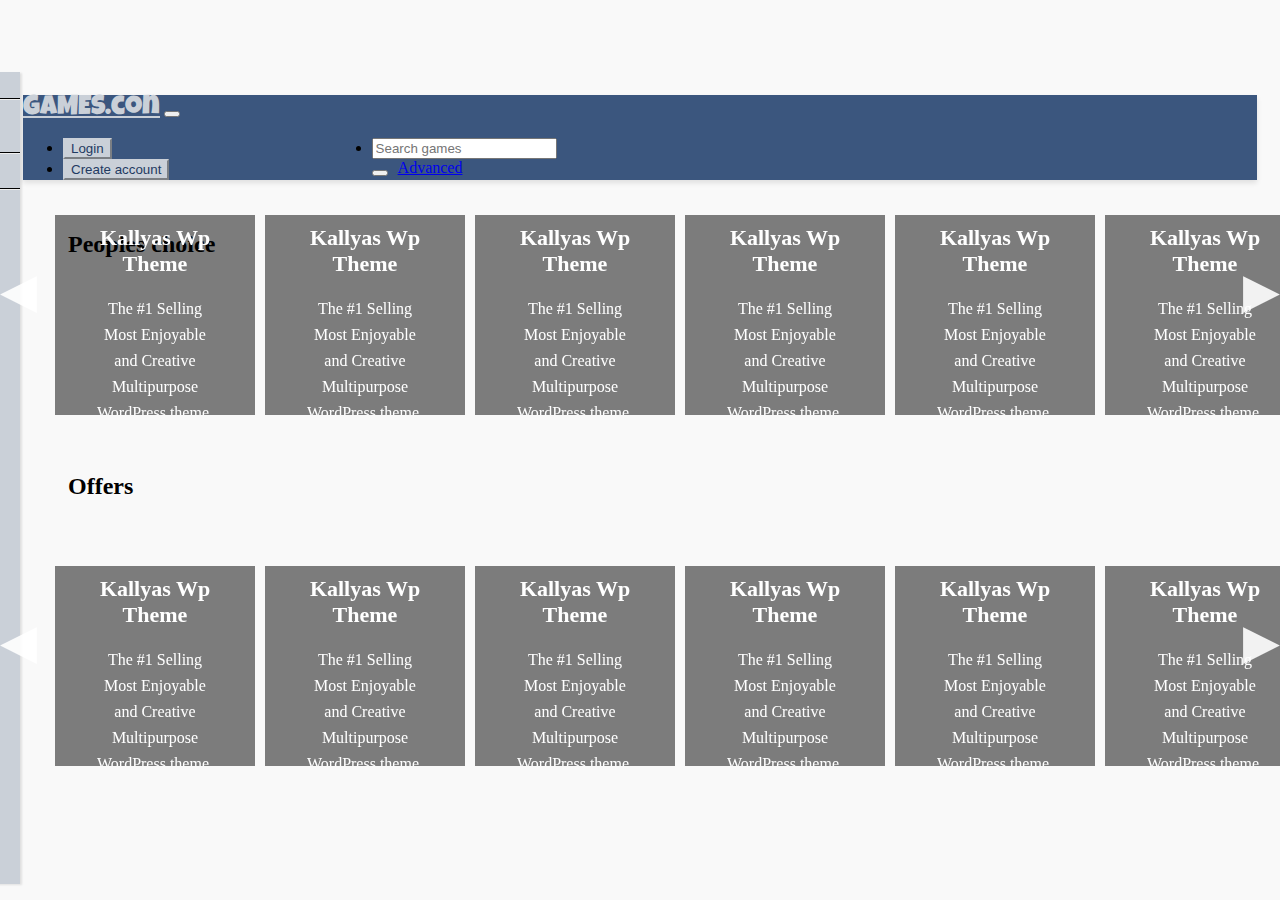
==== entregable-final/index.html @ ed144d60 "carousel implementado" ====
<!DOCTYPE html>
<html lang="en" dir="ltr">

<head>
  <meta charset="utf-8">
  <link href="https://fonts.googleapis.com/css?family=Luckiest+Guy" rel="stylesheet">
  <link rel="stylesheet" href="https://use.fontawesome.com/releases/v5.5.0/css/solid.css" integrity="sha384-rdyFrfAIC05c5ph7BKz3l5NG5yEottvO/DQ0dCrwD8gzeQDjYBHNr1ucUpQuljos" crossorigin="anonymous">
  <link rel="stylesheet" href="https://use.fontawesome.com/releases/v5.5.0/css/fontawesome.css" integrity="sha384-u5J7JghGz0qUrmEsWzBQkfvc8nK3fUT7DCaQzNQ+q4oEXhGSx+P2OqjWsfIRB8QT" crossorigin="anonymous">
  <link rel="stylesheet" href="https://cdnjs.cloudflare.com/ajax/libs/bootstrap-slider/10.2.3/css/bootstrap-slider.min.css" crossorigin="anonymous">

  <link rel="stylesheet" href="css/main.css">
  <link rel="stylesheet" href="https://stackpath.bootstrapcdn.com/bootstrap/4.1.3/css/bootstrap.min.css" integrity="sha384-MCw98/SFnGE8fJT3GXwEOngsV7Zt27NXFoaoApmYm81iuXoPkFOJwJ8ERdknLPMO" crossorigin="anonymous">
  <title></title>
</head>

<body>


  <!-- NAVBAR -->

  <div id="wrapper" class="animate">
    <nav id="game-navbar" class="navbar header-top fixed-top navbar-expand-lg  navbar-dark ">
      <span class="navbar-toggler-icon leftmenutrigger"></span>
      <a id="game-brand" class="navbar-brand" href="#">GAMES.con</a>
      <button class="navbar-toggler" type="button" data-toggle="collapse" data-target="#navbarText" aria-controls="navbarText" aria-expanded="false" aria-label="Toggle navigation">
        <span class="navbar-toggler-icon"></span>
      </button>
      <ul class="navbar-nav abs-center-x">
        <li id="search-input" class="nav-item">
          <form class="ml-2 my-auto d-inline">
            <div class="input-group">
              <input type="text" class="form-control border-right-0" placeholder="Search games">
              <div class="input-group-append">
                <button class="btn btn-outline-primary border-left-0" type="button"><i class="fas fa-search"></i></button>
                <a rel="popover" data-placement="bottom" data-popover-content="#myPopover" class="advanced-search" href="#">Advanced</a>
              </div>
            </div>
          </form>
        </li>
      </ul>
      <div class="collapse navbar-collapse" id="navbarText">
        <ul id="vertical-nav" class="navbar-nav animate side-nav">
          <li class="nav-item vertical-item">
            <a class="nav-link" href="#">Home
              <span class="sr-only">(current)</span>
            </a>
          </li>
          <hr class="style1">
          <li class="nav-item vertical-item">
            <a class="nav-link" href="#">20 Last Published</a>
          </li>
          <li class="nav-item vertical-item">
            <a class="nav-link" href="#">Top 20 Best Games</a>
          </li>
          <hr class="style1">
          <li class="nav-item vertical-item">
            <a class="nav-link" href="#">Help</a>
          </li>
          <hr class="style1">
        </ul>
        <ul class="navbar-nav ml-md-auto d-md-flex">
          <li class="nav-item">
            <button type="button" class="btn btn-secondary mr-2">Login</button>
          </li>
          <li class="nav-item">
            <button type="button" class="btn btn-secondary">Create account</button>
          </li>
        </ul>
      </div>
    </nav>
  </div>



  <!-- FILTERS -->

  <div id="myPopover" class="hide">
    <div class="container-filters">
      This is a popover list:
      <ul>
        <li>List item 1</li>
        <li>List item 2</li>
        <li>List item 3</li>
      </ul>
    </div>
    <div class="">
      <input id="ex1" data-slider-id='ex1Slider' type="text" data-slider-min="0" data-slider-max="20" data-slider-step="1" data-slider-value="14" />
    </div>
  </div>



  <!-- GAMES GALLERY Peoples choice-->


  <h2 class="title-home">Peoples choice</h2>
  <div class="items">
  <div class="square-flip">
    <div class='square' data-image="https://images.unsplash.com/photo-1477313372947-d68a7d410e9f?dpr=1&auto=format&crop=entropy&fit=crop&w=1500&h=1000&q=80&cs=tinysrgb">
      <div class="square-container">
        <div class="align-center"><img src="http://titanicthemes.com/files/flipbox/kallyas2.png" class="boxshadow" alt=""></div>
        <h2 class="textshadow">Kallyas Wp Theme</h2>
        <h3 class="textshadow">The #1 Selling Most Enjoyable and Creative Multipurpose WordPress theme.</h3>
      </div>
      <div class="flip-overlay"></div>
    </div>
    <div class='square2' data-image="https://images.unsplash.com/photo-1477313372947-d68a7d410e9f?dpr=1&auto=format&crop=entropy&fit=crop&w=1500&h=1000&q=80&cs=tinysrgb">
      <div class="square-container2">
        <div class="align-center"></div>
        <h2>#1 Front-end Visual Website Builder in 2016</h2>
      </div>
      <div class="flip-overlay"></div>
    </div>
  </div>
  <div class="square-flip">
    <div class='square' data-image="https://images.unsplash.com/photo-1477313372947-d68a7d410e9f?dpr=1&auto=format&crop=entropy&fit=crop&w=1500&h=1000&q=80&cs=tinysrgb">
      <div class="square-container">
        <div class="align-center"><img src="http://titanicthemes.com/files/flipbox/kallyas2.png" class="boxshadow" alt=""></div>
        <h2 class="textshadow">Kallyas Wp Theme</h2>
        <h3 class="textshadow">The #1 Selling Most Enjoyable and Creative Multipurpose WordPress theme.</h3>
      </div>
      <div class="flip-overlay"></div>
    </div>
    <div class='square2' data-image="https://images.unsplash.com/photo-1477313372947-d68a7d410e9f?dpr=1&auto=format&crop=entropy&fit=crop&w=1500&h=1000&q=80&cs=tinysrgb">
      <div class="square-container2">
        <div class="align-center"></div>
        <h2>#1 Front-end Visual Website Builder in 2016</h2>
      </div>
      <div class="flip-overlay"></div>
    </div>
  </div>
  <div class="square-flip">
    <div class='square' data-image="https://images.unsplash.com/photo-1477313372947-d68a7d410e9f?dpr=1&auto=format&crop=entropy&fit=crop&w=1500&h=1000&q=80&cs=tinysrgb">
      <div class="square-container">
        <div class="align-center"><img src="http://titanicthemes.com/files/flipbox/kallyas2.png" class="boxshadow" alt=""></div>
        <h2 class="textshadow">Kallyas Wp Theme</h2>
        <h3 class="textshadow">The #1 Selling Most Enjoyable and Creative Multipurpose WordPress theme.</h3>
      </div>
      <div class="flip-overlay"></div>
    </div>
    <div class='square2' data-image="https://images.unsplash.com/photo-1477313372947-d68a7d410e9f?dpr=1&auto=format&crop=entropy&fit=crop&w=1500&h=1000&q=80&cs=tinysrgb">
      <div class="square-container2">
        <div class="align-center"></div>
        <h2>#1 Front-end Visual Website Builder in 2016</h2>
      </div>
      <div class="flip-overlay"></div>
    </div>
  </div>
  <div class="square-flip">
    <div class='square' data-image="https://images.unsplash.com/photo-1477313372947-d68a7d410e9f?dpr=1&auto=format&crop=entropy&fit=crop&w=1500&h=1000&q=80&cs=tinysrgb">
      <div class="square-container">
        <div class="align-center"><img src="http://titanicthemes.com/files/flipbox/kallyas2.png" class="boxshadow" alt=""></div>
        <h2 class="textshadow">Kallyas Wp Theme</h2>
        <h3 class="textshadow">The #1 Selling Most Enjoyable and Creative Multipurpose WordPress theme.</h3>
      </div>
      <div class="flip-overlay"></div>
    </div>
    <div class='square2' data-image="https://images.unsplash.com/photo-1477313372947-d68a7d410e9f?dpr=1&auto=format&crop=entropy&fit=crop&w=1500&h=1000&q=80&cs=tinysrgb">
      <div class="square-container2">
        <div class="align-center"></div>
        <h2>#1 Front-end Visual Website Builder in 2016</h2>
      </div>
      <div class="flip-overlay"></div>
    </div>
  </div>
  <div class="square-flip">
    <div class='square' data-image="https://images.unsplash.com/photo-1477313372947-d68a7d410e9f?dpr=1&auto=format&crop=entropy&fit=crop&w=1500&h=1000&q=80&cs=tinysrgb">
      <div class="square-container">
        <div class="align-center"><img src="http://titanicthemes.com/files/flipbox/kallyas2.png" class="boxshadow" alt=""></div>
        <h2 class="textshadow">Kallyas Wp Theme</h2>
        <h3 class="textshadow">The #1 Selling Most Enjoyable and Creative Multipurpose WordPress theme.</h3>
      </div>
      <div class="flip-overlay"></div>
    </div>
    <div class='square2' data-image="https://images.unsplash.com/photo-1477313372947-d68a7d410e9f?dpr=1&auto=format&crop=entropy&fit=crop&w=1500&h=1000&q=80&cs=tinysrgb">
      <div class="square-container2">
        <div class="align-center"></div>
        <h2>#1 Front-end Visual Website Builder in 2016</h2>
      </div>
      <div class="flip-overlay"></div>
    </div>
  </div>
  <div class="square-flip">
    <div class='square' data-image="https://images.unsplash.com/photo-1477313372947-d68a7d410e9f?dpr=1&auto=format&crop=entropy&fit=crop&w=1500&h=1000&q=80&cs=tinysrgb">
      <div class="square-container">
        <div class="align-center"><img src="http://titanicthemes.com/files/flipbox/kallyas2.png" class="boxshadow" alt=""></div>
        <h2 class="textshadow">Kallyas Wp Theme</h2>
        <h3 class="textshadow">The #1 Selling Most Enjoyable and Creative Multipurpose WordPress theme.</h3>
      </div>
      <div class="flip-overlay"></div>
    </div>
    <div class='square2' data-image="https://images.unsplash.com/photo-1477313372947-d68a7d410e9f?dpr=1&auto=format&crop=entropy&fit=crop&w=1500&h=1000&q=80&cs=tinysrgb">
      <div class="square-container2">
        <div class="align-center"></div>
        <h2>#1 Front-end Visual Website Builder in 2016</h2>
      </div>
      <div class="flip-overlay"></div>
    </div>
  </div>
  <div class="square-flip">
    <div class='square' data-image="https://images.unsplash.com/photo-1477313372947-d68a7d410e9f?dpr=1&auto=format&crop=entropy&fit=crop&w=1500&h=1000&q=80&cs=tinysrgb">
      <div class="square-container">
        <div class="align-center"><img src="http://titanicthemes.com/files/flipbox/kallyas2.png" class="boxshadow" alt=""></div>
        <h2 class="textshadow">Kallyas Wp Theme</h2>
        <h3 class="textshadow">The #1 Selling Most Enjoyable and Creative Multipurpose WordPress theme.</h3>
      </div>
      <div class="flip-overlay"></div>
    </div>
    <div class='square2' data-image="https://images.unsplash.com/photo-1477313372947-d68a7d410e9f?dpr=1&auto=format&crop=entropy&fit=crop&w=1500&h=1000&q=80&cs=tinysrgb">
      <div class="square-container2">
        <div class="align-center"></div>
        <h2>#1 Front-end Visual Website Builder in 2016</h2>
      </div>
      <div class="flip-overlay"></div>
    </div>
  </div>
  <div class="square-flip">
    <div class='square' data-image="https://images.unsplash.com/photo-1477313372947-d68a7d410e9f?dpr=1&auto=format&crop=entropy&fit=crop&w=1500&h=1000&q=80&cs=tinysrgb">
      <div class="square-container">
        <div class="align-center"><img src="http://titanicthemes.com/files/flipbox/kallyas2.png" class="boxshadow" alt=""></div>
        <h2 class="textshadow">Kallyas Wp Theme</h2>
        <h3 class="textshadow">The #1 Selling Most Enjoyable and Creative Multipurpose WordPress theme.</h3>
      </div>
      <div class="flip-overlay"></div>
    </div>
    <div class='square2' data-image="https://images.unsplash.com/photo-1477313372947-d68a7d410e9f?dpr=1&auto=format&crop=entropy&fit=crop&w=1500&h=1000&q=80&cs=tinysrgb">
      <div class="square-container2">
        <div class="align-center"></div>
        <h2>#1 Front-end Visual Website Builder in 2016</h2>
      </div>
      <div class="flip-overlay"></div>
    </div>
  </div>
  <div class="square-flip">
    <div class='square' data-image="https://images.unsplash.com/photo-1477313372947-d68a7d410e9f?dpr=1&auto=format&crop=entropy&fit=crop&w=1500&h=1000&q=80&cs=tinysrgb">
      <div class="square-container">
        <div class="align-center"><img src="http://titanicthemes.com/files/flipbox/kallyas2.png" class="boxshadow" alt=""></div>
        <h2 class="textshadow">Kallyas Wp Theme</h2>
        <h3 class="textshadow">The #1 Selling Most Enjoyable and Creative Multipurpose WordPress theme.</h3>
      </div>
      <div class="flip-overlay"></div>
    </div>
    <div class='square2' data-image="https://images.unsplash.com/photo-1477313372947-d68a7d410e9f?dpr=1&auto=format&crop=entropy&fit=crop&w=1500&h=1000&q=80&cs=tinysrgb">
      <div class="square-container2">
        <div class="align-center"></div>
        <h2>#1 Front-end Visual Website Builder in 2016</h2>
      </div>
      <div class="flip-overlay"></div>
    </div>
  </div>
  <div class="square-flip">
    <div class='square' data-image="https://images.unsplash.com/photo-1477313372947-d68a7d410e9f?dpr=1&auto=format&crop=entropy&fit=crop&w=1500&h=1000&q=80&cs=tinysrgb">
      <div class="square-container">
        <div class="align-center"><img src="http://titanicthemes.com/files/flipbox/kallyas2.png" class="boxshadow" alt=""></div>
        <h2 class="textshadow">Kallyas Wp Theme</h2>
        <h3 class="textshadow">The #1 Selling Most Enjoyable and Creative Multipurpose WordPress theme.</h3>
      </div>
      <div class="flip-overlay"></div>
    </div>
    <div class='square2' data-image="https://images.unsplash.com/photo-1477313372947-d68a7d410e9f?dpr=1&auto=format&crop=entropy&fit=crop&w=1500&h=1000&q=80&cs=tinysrgb">
      <div class="square-container2">
        <div class="align-center"></div>
        <h2>#1 Front-end Visual Website Builder in 2016</h2>
      </div>
      <div class="flip-overlay"></div>
    </div>
  </div>
  </div>
  <div id="left" class="button-overlay left">&#9664;</div>
  <div id="right" class="button-overlay right">&#9654;</div>




  <!-- GAMES GALLERY Offers-->

  <h2 class="title-home offers">Offers</h2>

  <div class=" offer-items">
  <div class="square-flip">
    <div class='square' data-image="https://images.unsplash.com/photo-1477313372947-d68a7d410e9f?dpr=1&auto=format&crop=entropy&fit=crop&w=1500&h=1000&q=80&cs=tinysrgb">
      <div class="square-container">
        <div class="align-center"><img src="http://titanicthemes.com/files/flipbox/kallyas2.png" class="boxshadow" alt=""></div>
        <h2 class="textshadow">Kallyas Wp Theme</h2>
        <h3 class="textshadow">The #1 Selling Most Enjoyable and Creative Multipurpose WordPress theme.</h3>
      </div>
      <div class="flip-overlay"></div>
    </div>
    <div class='square2' data-image="https://images.unsplash.com/photo-1477313372947-d68a7d410e9f?dpr=1&auto=format&crop=entropy&fit=crop&w=1500&h=1000&q=80&cs=tinysrgb">
      <div class="square-container2">
        <div class="align-center"></div>
        <h2>#1 Front-end Visual Website Builder in 2016</h2>
      </div>
      <div class="flip-overlay"></div>
    </div>
  </div>
  <div class="square-flip">
    <div class='square' data-image="https://images.unsplash.com/photo-1477313372947-d68a7d410e9f?dpr=1&auto=format&crop=entropy&fit=crop&w=1500&h=1000&q=80&cs=tinysrgb">
      <div class="square-container">
        <div class="align-center"><img src="http://titanicthemes.com/files/flipbox/kallyas2.png" class="boxshadow" alt=""></div>
        <h2 class="textshadow">Kallyas Wp Theme</h2>
        <h3 class="textshadow">The #1 Selling Most Enjoyable and Creative Multipurpose WordPress theme.</h3>
      </div>
      <div class="flip-overlay"></div>
    </div>
    <div class='square2' data-image="https://images.unsplash.com/photo-1477313372947-d68a7d410e9f?dpr=1&auto=format&crop=entropy&fit=crop&w=1500&h=1000&q=80&cs=tinysrgb">
      <div class="square-container2">
        <div class="align-center"></div>
        <h2>#1 Front-end Visual Website Builder in 2016</h2>
      </div>
      <div class="flip-overlay"></div>
    </div>
  </div>
  <div class="square-flip">
    <div class='square' data-image="https://images.unsplash.com/photo-1477313372947-d68a7d410e9f?dpr=1&auto=format&crop=entropy&fit=crop&w=1500&h=1000&q=80&cs=tinysrgb">
      <div class="square-container">
        <div class="align-center"><img src="http://titanicthemes.com/files/flipbox/kallyas2.png" class="boxshadow" alt=""></div>
        <h2 class="textshadow">Kallyas Wp Theme</h2>
        <h3 class="textshadow">The #1 Selling Most Enjoyable and Creative Multipurpose WordPress theme.</h3>
      </div>
      <div class="flip-overlay"></div>
    </div>
    <div class='square2' data-image="https://images.unsplash.com/photo-1477313372947-d68a7d410e9f?dpr=1&auto=format&crop=entropy&fit=crop&w=1500&h=1000&q=80&cs=tinysrgb">
      <div class="square-container2">
        <div class="align-center"></div>
        <h2>#1 Front-end Visual Website Builder in 2016</h2>
      </div>
      <div class="flip-overlay"></div>
    </div>
  </div>
  <div class="square-flip">
    <div class='square' data-image="https://images.unsplash.com/photo-1477313372947-d68a7d410e9f?dpr=1&auto=format&crop=entropy&fit=crop&w=1500&h=1000&q=80&cs=tinysrgb">
      <div class="square-container">
        <div class="align-center"><img src="http://titanicthemes.com/files/flipbox/kallyas2.png" class="boxshadow" alt=""></div>
        <h2 class="textshadow">Kallyas Wp Theme</h2>
        <h3 class="textshadow">The #1 Selling Most Enjoyable and Creative Multipurpose WordPress theme.</h3>
      </div>
      <div class="flip-overlay"></div>
    </div>
    <div class='square2' data-image="https://images.unsplash.com/photo-1477313372947-d68a7d410e9f?dpr=1&auto=format&crop=entropy&fit=crop&w=1500&h=1000&q=80&cs=tinysrgb">
      <div class="square-container2">
        <div class="align-center"></div>
        <h2>#1 Front-end Visual Website Builder in 2016</h2>
      </div>
      <div class="flip-overlay"></div>
    </div>
  </div>
  <div class="square-flip">
    <div class='square' data-image="https://images.unsplash.com/photo-1477313372947-d68a7d410e9f?dpr=1&auto=format&crop=entropy&fit=crop&w=1500&h=1000&q=80&cs=tinysrgb">
      <div class="square-container">
        <div class="align-center"><img src="http://titanicthemes.com/files/flipbox/kallyas2.png" class="boxshadow" alt=""></div>
        <h2 class="textshadow">Kallyas Wp Theme</h2>
        <h3 class="textshadow">The #1 Selling Most Enjoyable and Creative Multipurpose WordPress theme.</h3>
      </div>
      <div class="flip-overlay"></div>
    </div>
    <div class='square2' data-image="https://images.unsplash.com/photo-1477313372947-d68a7d410e9f?dpr=1&auto=format&crop=entropy&fit=crop&w=1500&h=1000&q=80&cs=tinysrgb">
      <div class="square-container2">
        <div class="align-center"></div>
        <h2>#1 Front-end Visual Website Builder in 2016</h2>
      </div>
      <div class="flip-overlay"></div>
    </div>
  </div>
  <div class="square-flip">
    <div class='square' data-image="https://images.unsplash.com/photo-1477313372947-d68a7d410e9f?dpr=1&auto=format&crop=entropy&fit=crop&w=1500&h=1000&q=80&cs=tinysrgb">
      <div class="square-container">
        <div class="align-center"><img src="http://titanicthemes.com/files/flipbox/kallyas2.png" class="boxshadow" alt=""></div>
        <h2 class="textshadow">Kallyas Wp Theme</h2>
        <h3 class="textshadow">The #1 Selling Most Enjoyable and Creative Multipurpose WordPress theme.</h3>
      </div>
      <div class="flip-overlay"></div>
    </div>
    <div class='square2' data-image="https://images.unsplash.com/photo-1477313372947-d68a7d410e9f?dpr=1&auto=format&crop=entropy&fit=crop&w=1500&h=1000&q=80&cs=tinysrgb">
      <div class="square-container2">
        <div class="align-center"></div>
        <h2>#1 Front-end Visual Website Builder in 2016</h2>
      </div>
      <div class="flip-overlay"></div>
    </div>
  </div>
  <div class="square-flip">
    <div class='square' data-image="https://images.unsplash.com/photo-1477313372947-d68a7d410e9f?dpr=1&auto=format&crop=entropy&fit=crop&w=1500&h=1000&q=80&cs=tinysrgb">
      <div class="square-container">
        <div class="align-center"><img src="http://titanicthemes.com/files/flipbox/kallyas2.png" class="boxshadow" alt=""></div>
        <h2 class="textshadow">Kallyas Wp Theme</h2>
        <h3 class="textshadow">The #1 Selling Most Enjoyable and Creative Multipurpose WordPress theme.</h3>
      </div>
      <div class="flip-overlay"></div>
    </div>
    <div class='square2' data-image="https://images.unsplash.com/photo-1477313372947-d68a7d410e9f?dpr=1&auto=format&crop=entropy&fit=crop&w=1500&h=1000&q=80&cs=tinysrgb">
      <div class="square-container2">
        <div class="align-center"></div>
        <h2>#1 Front-end Visual Website Builder in 2016</h2>
      </div>
      <div class="flip-overlay"></div>
    </div>
  </div>
  <div class="square-flip">
    <div class='square' data-image="https://images.unsplash.com/photo-1477313372947-d68a7d410e9f?dpr=1&auto=format&crop=entropy&fit=crop&w=1500&h=1000&q=80&cs=tinysrgb">
      <div class="square-container">
        <div class="align-center"><img src="http://titanicthemes.com/files/flipbox/kallyas2.png" class="boxshadow" alt=""></div>
        <h2 class="textshadow">Kallyas Wp Theme</h2>
        <h3 class="textshadow">The #1 Selling Most Enjoyable and Creative Multipurpose WordPress theme.</h3>
      </div>
      <div class="flip-overlay"></div>
    </div>
    <div class='square2' data-image="https://images.unsplash.com/photo-1477313372947-d68a7d410e9f?dpr=1&auto=format&crop=entropy&fit=crop&w=1500&h=1000&q=80&cs=tinysrgb">
      <div class="square-container2">
        <div class="align-center"></div>
        <h2>#1 Front-end Visual Website Builder in 2016</h2>
      </div>
      <div class="flip-overlay"></div>
    </div>
  </div>
  <div class="square-flip">
    <div class='square' data-image="https://images.unsplash.com/photo-1477313372947-d68a7d410e9f?dpr=1&auto=format&crop=entropy&fit=crop&w=1500&h=1000&q=80&cs=tinysrgb">
      <div class="square-container">
        <div class="align-center"><img src="http://titanicthemes.com/files/flipbox/kallyas2.png" class="boxshadow" alt=""></div>
        <h2 class="textshadow">Kallyas Wp Theme</h2>
        <h3 class="textshadow">The #1 Selling Most Enjoyable and Creative Multipurpose WordPress theme.</h3>
      </div>
      <div class="flip-overlay"></div>
    </div>
    <div class='square2' data-image="https://images.unsplash.com/photo-1477313372947-d68a7d410e9f?dpr=1&auto=format&crop=entropy&fit=crop&w=1500&h=1000&q=80&cs=tinysrgb">
      <div class="square-container2">
        <div class="align-center"></div>
        <h2>#1 Front-end Visual Website Builder in 2016</h2>
      </div>
      <div class="flip-overlay"></div>
    </div>
  </div>
  <div class="square-flip">
    <div class='square' data-image="https://images.unsplash.com/photo-1477313372947-d68a7d410e9f?dpr=1&auto=format&crop=entropy&fit=crop&w=1500&h=1000&q=80&cs=tinysrgb">
      <div class="square-container">
        <div class="align-center"><img src="http://titanicthemes.com/files/flipbox/kallyas2.png" class="boxshadow" alt=""></div>
        <h2 class="textshadow">Kallyas Wp Theme</h2>
        <h3 class="textshadow">The #1 Selling Most Enjoyable and Creative Multipurpose WordPress theme.</h3>
      </div>
      <div class="flip-overlay"></div>
    </div>
    <div class='square2' data-image="https://images.unsplash.com/photo-1477313372947-d68a7d410e9f?dpr=1&auto=format&crop=entropy&fit=crop&w=1500&h=1000&q=80&cs=tinysrgb">
      <div class="square-container2">
        <div class="align-center"></div>
        <h2>#1 Front-end Visual Website Builder in 2016</h2>
      </div>
      <div class="flip-overlay"></div>
    </div>
  </div>
  </div>
  <div id="left-offer" class="button-overlay button-overlay-offer left">&#9664;</div>
  <div id="right-offer" class="button-overlay button-overlay-offer right">&#9654;</div>


  <!-- ALL GAMES-->





  <script src="https://code.jquery.com/jquery-3.3.1.slim.min.js" integrity="sha384-q8i/X+965DzO0rT7abK41JStQIAqVgRVzpbzo5smXKp4YfRvH+8abtTE1Pi6jizo" crossorigin="anonymous"></script>
  <script src="https://cdnjs.cloudflare.com/ajax/libs/popper.js/1.14.3/umd/popper.min.js" integrity="sha384-ZMP7rVo3mIykV+2+9J3UJ46jBk0WLaUAdn689aCwoqbBJiSnjAK/l8WvCWPIPm49" crossorigin="anonymous"></script>
  <script src="https://stackpath.bootstrapcdn.com/bootstrap/4.1.3/js/bootstrap.min.js" integrity="sha384-ChfqqxuZUCnJSK3+MXmPNIyE6ZbWh2IMqE241rYiqJxyMiZ6OW/JmZQ5stwEULTy" crossorigin="anonymous"></script>
  <script src="https://cdnjs.cloudflare.com/ajax/libs/bootstrap-slider/10.2.3/bootstrap-slider.min.js" crossorigin="anonymous"></script>
  <script type="text/javascript" src="js/codebird.js"></script>
  <script type="text/javascript" src="js/twitterapi.js"></script>
  <script type="text/javascript" src="js/main.js"></script>
</body>

</html>
---- entregable-final/css/main.css ----
body{
  background:#f9f9f9;
  overflow-x: hidden;
  }

/* ////////////////////NAVBAR//////////////////// */

#wrapper{padding:80px 15px;}
.navbar-expand-lg .navbar-nav.side-nav{flex-direction: column;}
.card{margin-bottom: 15px; border-radius:0; box-shadow: 0 3px 5px rgba(0,0,0,.1); }
.header-top{box-shadow: 0 3px 5px rgba(0,0,0,.1)}
.leftmenutrigger{display: none}
@media(min-width:500px) {
.leftmenutrigger{display: block;display: block;margin: 7px 20px 4px 0;cursor: pointer;}
#wrapper{padding: 80px 15px 15px 15px; }
.navbar-nav.side-nav.open {left:0;}
.navbar-nav.side-nav{background: #585f66;box-shadow: 2px 1px 2px rgba(0,0,0,.1);position:fixed;top:56px;flex-direction: column!important;left:-220px;width:200px;overflow-y:auto;bottom:0;overflow-x:hidden;padding-bottom:40px}
}
.animate{-webkit-transition:all .3s ease-in-out;-moz-transition:all .3s ease-in-out;-o-transition:all .3s ease-in-out;-ms-transition:all .3s ease-in-out;transition:all .3s ease-in-out}

.abs-center-x {
    position: absolute;
    left: 47%;
    transform: translateX(-50%);
}

#game-navbar{
  background-color: #3b567e;
}

#game-brand{
  font-family: 'Luckiest Guy', cursive;
  color:#cad0d8;
  font-size: 27px;
  padding: 0px;
}

.btn-secondary{
  color:#1f3a62 !important;
  background-color: #cad0d8 !important;
  border-color: #cad0d8 !important;
}

.btn-secondary:hover {
    color:rgb(237, 239, 242) !important;
    background-color: #5a6268 !important;
    border-color: #545b62 !important;
}

#vertical-nav{
  background-color: #cad0d8;
}

.nav-link{
  color:#1f3a62 !important;
}

hr.style1{
	border-top: 1px solid black;
  width: 100%;
}

#search-input{
  width: 500px;
}

.advanced-search{
padding: 6px;
}

.popover{
  left: -165px !important;
  right: 0px !important;
  width: 100%;
  max-width: none !important;
}
.hide{
  display: none ;
}

#ex1Slider .slider-selection {
	background: #BABABA;
}

.arrow{
  left: 870px !important;

}

/* ////////////////////GAMES v2//////////////////// */

.title-home{
      margin-left: 60px;
}

.offers{
    margin-top: 17%;
  }

.offer-items{
    top: 74% !important;
}

.button-overlay-offer{
    top: 64.5% !important;
}

.flex-container {
  display: flex;
  flex-direction: row;
  height: 100%;
  margin-top: 10%;
}

.image {
  height: 120px;
  width: 200px;
  padding: 3px;
  transition: .3s;
  transition-timing-function: ease-in-out;
}

.items, .offer-items {
  justify-content: center;
  display: flex;
  align-items: center;
  top: 35%;
  transform: translateY(-50%) translateX(-50%);
  transition: left .5s;
  transition-timing-function: ease-in-out;
  position: absolute;
  left: 1100px;
}

.image:hover {
  height: 220px;
  width: 350px;
  transition: .3s;
  transition-timing-function: ease-in-out;
  z-index: -10;
}

.button-overlay {
  z-index: 10;
  position: absolute;
  height: 120px;
  color: #fff;
  font-size: 3em;
  align-items: center;
  display: flex;
  opacity: 0.9;
  top: 25.5%;
  cursor: pointer;
}

.left {
  left: 0;
}

.right {
  right: 0;
}


.all-games{
  width: 100%;
  height: 800px;
  background-color: yellow;
  margin-top: 200px;

}

/* ////////////////////GAME-PAGE//////////////////// */

.game-title{
  margin-left: 15%;
/* text-align: center; */
margin-bottom: 30px;
}

.row-game-data{
  margin-top: 580px !important;
  display: inherit !important;
  margin-bottom: 50px !important;
}

#accordion{
  text-align: center !important;
}

.accordion-button{
  width: 100%;
  height: 50px;
  background-color: #3b567e;
  border: 1px solid black;
}

#comments-panel{
  text-align: left !important;
}

.panel-default{
  margin: auto;
  margin-bottom: 10px !important;
  width: 50% !important;
}

.panel-collapse{
  padding-top: 30px;
  padding-bottom: 30px;
  background-color: #cad0d8;
}

.media{
  padding-left: 10px;
  padding-right: 10px;
}
/*
.img-photo{
  width: 20% !important;
} */



.square-flip{
		-webkit-perspective: 1000;
		-moz-perspective: 1000;
		-ms-perspective: 1000;
		perspective: 1000;

		-webkit-transform: perspective(1000px);
		-moz-transform: perspective(1000px);
		-ms-transform: perspective(1000px);
		transform: perspective(1000px);

		-webkit-transform-style: preserve-3d;
		-moz-transform-style: preserve-3d;
		-ms-transform-style: preserve-3d;
		transform-style: preserve-3d;

		/*border:1px solid #efefef;*/

		position:relative;
		float:left;
    margin: 5px;

		}
		.square-flip{
      width: 200px;
height: 200px;
		}
		.square,.square2{
			width:100%;
			height:100%;
		}
		.square{

			background-size: cover;
			background-position:center center;

			-ms-transition: transform 0.60s cubic-bezier(.5,.3,.3,1);
			    transition: transform 0.60s cubic-bezier(.5,.3,.3,1);
			    -webkit-transition: transform 0.60s cubic-bezier(.5,.3,.3,1);
			overflow: hidden;

			position:absolute;
			top:0;


			-webkit-backface-visibility: hidden;
			backface-visibility: hidden;
		}
		.square-flip .square{
			-webkit-transform: rotateY(0deg);
			-moz-transform: rotateY(0deg);
			-o-transform: rotateY(0deg);
			-ms-transform: rotateY(0deg);
			transform: rotateY(0deg);
			transform-style: preserve-3d;
			z-index:1;
		}
		.square-flip:hover .square{
			-webkit-transform: rotateY(-180deg);
			-moz-transform: rotateY(-180deg);
			-o-transform: rotateY(-180deg);
			-ms-transform: rotateY(-180deg);
			transform: rotateY(-180deg);
			transform-style: preserve-3d;
		}


		.square2{

			background-size: cover;
			background-position:center center;

			-ms-transition: transform 0.60s cubic-bezier(.5,.3,.3,1);
			    transition: transform 0.60s cubic-bezier(.5,.3,.3,1);
			    -webkit-transition: transform 0.60s cubic-bezier(.5,.3,.3,1);
			overflow: hidden;

			position:absolute;
			top:0;

			-webkit-backface-visibility: hidden;
			backface-visibility: hidden;
		}
		.square-flip .square2{
			-webkit-transform: rotateY(180deg);
			-moz-transform: rotateY(180deg);
			-o-transform: rotateY(180deg);
			-ms-transform: rotateY(180deg);
			transform: rotateY(180deg);
			transform-style: preserve-3d;
			z-index:1;
		}
		.square-flip:hover .square2{
			-webkit-transform: rotateY(0deg);
			-moz-transform: rotateY(0deg);
			-o-transform: rotateY(0deg);
			-ms-transform: rotateY(0deg);
			transform: rotateY(0deg);
			transform-style: preserve-3d;
		}

		/*Square content*/
		.square-container{
			padding:40px;
			text-align:center;
			position:relative;
			top:50%;

			-ms-transition: transform 0.60s cubic-bezier(.5,.3,.3,1);
			    transition: transform 0.60s cubic-bezier(.5,.3,.3,1);
			    -webkit-transition: transform 0.60s cubic-bezier(.5,.3,.3,1);


			-webkit-transform: translateY(-50%) translateX(0px)  scale(1);
			-ms-transform: translateY(-50%) translateX(0px)  scale(1);
	transform: translateY(-50%) translateX(0px)  scale(1);
			transform-style: preserve-3d;
			z-index:2;
		}
		.square-flip:hover .square-container{

			-webkit-transform: translateY(-50%) translateX(-650px)  scale(.88);
			-ms-transform: translateY(-50%) translateX(-650px)  scale(.88);
      transform: translateY(-50%) translateX(-650px)  scale(.88);
			transform-style: preserve-3d;

		}

		.square-container2{
			padding:40px;
			text-align:center;
			position:relative;
			top:50%;

			-ms-transition: transform 0.60s cubic-bezier(.5,.3,.3,1);
			    transition: transform 0.60s cubic-bezier(.5,.3,.3,1);
			    -webkit-transition: transform 0.60s cubic-bezier(.5,.3,.3,1);


			-webkit-transform: translateY(-50%) translateX(650px) translateZ(60px) scale(.88);
			-ms-transform: translateY(-50%) translateX(650px) translateZ(60px) scale(.88);
      transform: translateY(-50%) translateX(650px) translateZ(60px) scale(.88);

			transform-style: preserve-3d;
			z-index:2;
		}
		.square-flip:hover .square-container2{

			-webkit-transform: translateY(-50%) translateX(0px) translateZ(0px) scale(1);
			-ms-transform: translateY(-50%) translateX(0px) translateZ(0px) scale(1);
			transform: translateY(-50%) translateX(0px) translateZ(0px) scale(1);
      transform-style: preserve-3d;
		}



		/*Style text*/
		.square-flip h2{
			color:white;
			font-family: "Open Sans";
			font-weight:700;
			font-size:22px;
		}
		.square-flip h3{
			color:white;
			font-family: "Open Sans";
			font-weight:500;
			font-size:16px;
			line-height:26px;
		}
		/*Elements*/
		.flip-overlay{
			display:block;
			background:rgba(0,0,0,0.5);
			width:100%;
			height:100%;
			position:absolute;
			top:0;
		}
		.align-center{
			margin:0 auto;
		}
		.kallyas-button{
			display:block;
			width:160px;
			padding:18px 30px;
			font-family:"Open Sans";
			font-weight:600;
			color:#fff;
			background:#FF2024;
			margin:0 auto;
			border-radius:2px;
			text-decoration:none;

			/* Permalink - use to edit and share this gradient: http://colorzilla.com/gradient-editor/#ffa067+0,ff2959+49,ff2024+100 */
			background: #ffa067; /* Old browsers */
			background: -moz-linear-gradient(-45deg,  #ffa067 0%, #ff2959 49%, #ff2024 100%); /* FF3.6-15 */
			background: -webkit-linear-gradient(-45deg,  #ffa067 0%,#ff2959 49%,#ff2024 100%); /* Chrome10-25,Safari5.1-6 */
			background: linear-gradient(135deg,  #ffa067 0%,#ff2959 49%,#ff2024 100%); /* W3C, IE10+, FF16+, Chrome26+, Opera12+, Safari7+ */
			filter: progid:DXImageTransform.Microsoft.gradient( startColorstr='#ffa067', endColorstr='#ff2024',GradientType=1 ); /* IE6-9 fallback on horizontal gradient */
		}


		/*ADD SHADOWS OPTIONAL*/
		.square-flip .square .boxshadow, .square-flip .square .textshadow, .square-flip .square2 .boxshadow, .square-flip .square2 .textshadow{
			-ms-transition: 0.60s;
			    transition: 0.60s;
			    -webkit-transition: 0.60s;
		}

		.square-flip .square .boxshadow{
			-webkit-box-shadow: 24px 42px 58px -8px rgba(0,0,0,0.3);
			-moz-box-shadow: 24px 42px 58px -8px rgba(0,0,0,0.3);
			box-shadow: 24px 42px 58px -8px rgba(0,0,0,0.3);
		}
		.square-flip .square .textshadow{
			-webkit-text-shadow: 24px 42px 58px -8px rgba(0,0,0,0.3);
			-moz-text-shadow: 24px 42px 58px -8px rgba(0,0,0,0.3);
			text-shadow: 24px 42px 58px -8px rgba(0,0,0,0.3);
		}
		.square-flip:hover .square .boxshadow, .square-flip:hover .square .textshadow{
			-webkit-box-shadow: 240px 42px 58px -8px rgba(0,0,0,0.0);
			-moz-box-shadow: 240px 42px 58px -8px rgba(0,0,0,0.0);
			box-shadow: 240px 42px 58px -8px rgba(0,0,0,0.0);
		}


		.square-flip .square2 .boxshadow{
			-webkit-box-shadow: 240px 42px 58px -8px rgba(0,0,0,0.0);
			-moz-box-shadow: 240px 42px 58px -8px rgba(0,0,0,0.0);
			box-shadow: 240px 42px 58px -8px rgba(0,0,0,0.0);
		}
		.square-flip .square2 .textshadow{
			-webkit-text-shadow: 240px 42px 58px -8px rgba(0,0,0,0.0);
			-moz-text-shadow: 240px 42px 58px -8px rgba(0,0,0,0.0);
			text-shadow: 240px 42px 58px -8px rgba(0,0,0,0.0);
		}
		.square-flip:hover .square2 .boxshadow, .square-flip:hover .square2 .textshadow{
			-webkit-box-shadow: 24px 42px 58px -8px rgba(0,0,0,0.3);
			-moz-box-shadow: 24px 42px 58px -8px rgba(0,0,0,0.3);
			box-shadow: 24px 42px 58px -8px rgba(0,0,0,0.3);
		}
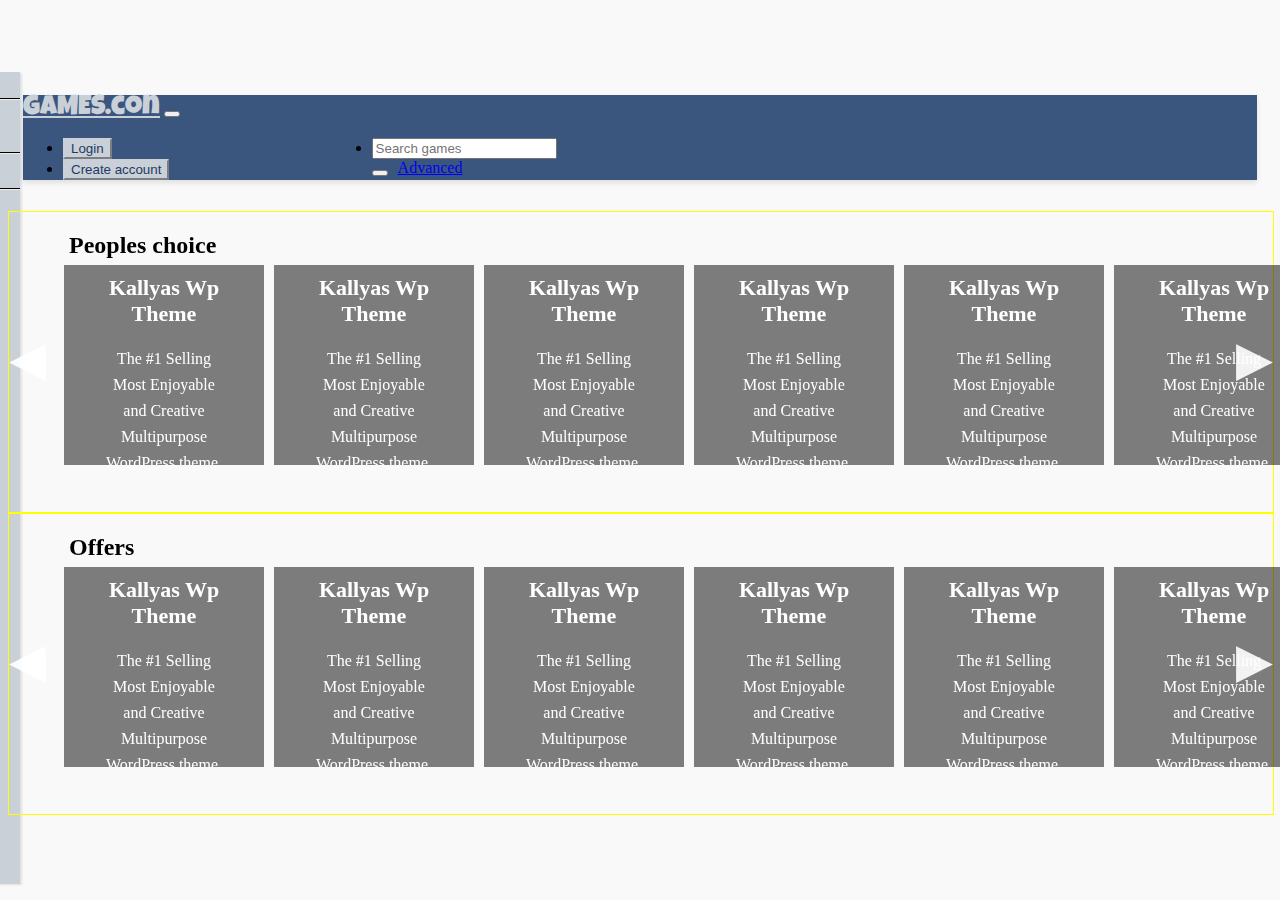
==== commit 5343cb3b: "working responsive carousel" ====
--- a/entregable-final/index.html
+++ b/entregable-final/index.html
@@ -92,364 +92,371 @@
 
   <!-- GAMES GALLERY Peoples choice-->
 
+<div class="container-item-carousel">
 
   <h2 class="title-home">Peoples choice</h2>
   <div class="items">
-  <div class="square-flip">
-    <div class='square' data-image="https://images.unsplash.com/photo-1477313372947-d68a7d410e9f?dpr=1&auto=format&crop=entropy&fit=crop&w=1500&h=1000&q=80&cs=tinysrgb">
-      <div class="square-container">
-        <div class="align-center"><img src="http://titanicthemes.com/files/flipbox/kallyas2.png" class="boxshadow" alt=""></div>
-        <h2 class="textshadow">Kallyas Wp Theme</h2>
-        <h3 class="textshadow">The #1 Selling Most Enjoyable and Creative Multipurpose WordPress theme.</h3>
-      </div>
-      <div class="flip-overlay"></div>
-    </div>
-    <div class='square2' data-image="https://images.unsplash.com/photo-1477313372947-d68a7d410e9f?dpr=1&auto=format&crop=entropy&fit=crop&w=1500&h=1000&q=80&cs=tinysrgb">
-      <div class="square-container2">
-        <div class="align-center"></div>
-        <h2>#1 Front-end Visual Website Builder in 2016</h2>
-      </div>
-      <div class="flip-overlay"></div>
-    </div>
-  </div>
-  <div class="square-flip">
-    <div class='square' data-image="https://images.unsplash.com/photo-1477313372947-d68a7d410e9f?dpr=1&auto=format&crop=entropy&fit=crop&w=1500&h=1000&q=80&cs=tinysrgb">
-      <div class="square-container">
-        <div class="align-center"><img src="http://titanicthemes.com/files/flipbox/kallyas2.png" class="boxshadow" alt=""></div>
-        <h2 class="textshadow">Kallyas Wp Theme</h2>
-        <h3 class="textshadow">The #1 Selling Most Enjoyable and Creative Multipurpose WordPress theme.</h3>
-      </div>
-      <div class="flip-overlay"></div>
-    </div>
-    <div class='square2' data-image="https://images.unsplash.com/photo-1477313372947-d68a7d410e9f?dpr=1&auto=format&crop=entropy&fit=crop&w=1500&h=1000&q=80&cs=tinysrgb">
-      <div class="square-container2">
-        <div class="align-center"></div>
-        <h2>#1 Front-end Visual Website Builder in 2016</h2>
-      </div>
-      <div class="flip-overlay"></div>
-    </div>
-  </div>
-  <div class="square-flip">
-    <div class='square' data-image="https://images.unsplash.com/photo-1477313372947-d68a7d410e9f?dpr=1&auto=format&crop=entropy&fit=crop&w=1500&h=1000&q=80&cs=tinysrgb">
-      <div class="square-container">
-        <div class="align-center"><img src="http://titanicthemes.com/files/flipbox/kallyas2.png" class="boxshadow" alt=""></div>
-        <h2 class="textshadow">Kallyas Wp Theme</h2>
-        <h3 class="textshadow">The #1 Selling Most Enjoyable and Creative Multipurpose WordPress theme.</h3>
-      </div>
-      <div class="flip-overlay"></div>
-    </div>
-    <div class='square2' data-image="https://images.unsplash.com/photo-1477313372947-d68a7d410e9f?dpr=1&auto=format&crop=entropy&fit=crop&w=1500&h=1000&q=80&cs=tinysrgb">
-      <div class="square-container2">
-        <div class="align-center"></div>
-        <h2>#1 Front-end Visual Website Builder in 2016</h2>
-      </div>
-      <div class="flip-overlay"></div>
-    </div>
-  </div>
-  <div class="square-flip">
-    <div class='square' data-image="https://images.unsplash.com/photo-1477313372947-d68a7d410e9f?dpr=1&auto=format&crop=entropy&fit=crop&w=1500&h=1000&q=80&cs=tinysrgb">
-      <div class="square-container">
-        <div class="align-center"><img src="http://titanicthemes.com/files/flipbox/kallyas2.png" class="boxshadow" alt=""></div>
-        <h2 class="textshadow">Kallyas Wp Theme</h2>
-        <h3 class="textshadow">The #1 Selling Most Enjoyable and Creative Multipurpose WordPress theme.</h3>
-      </div>
-      <div class="flip-overlay"></div>
-    </div>
-    <div class='square2' data-image="https://images.unsplash.com/photo-1477313372947-d68a7d410e9f?dpr=1&auto=format&crop=entropy&fit=crop&w=1500&h=1000&q=80&cs=tinysrgb">
-      <div class="square-container2">
-        <div class="align-center"></div>
-        <h2>#1 Front-end Visual Website Builder in 2016</h2>
-      </div>
-      <div class="flip-overlay"></div>
-    </div>
-  </div>
-  <div class="square-flip">
-    <div class='square' data-image="https://images.unsplash.com/photo-1477313372947-d68a7d410e9f?dpr=1&auto=format&crop=entropy&fit=crop&w=1500&h=1000&q=80&cs=tinysrgb">
-      <div class="square-container">
-        <div class="align-center"><img src="http://titanicthemes.com/files/flipbox/kallyas2.png" class="boxshadow" alt=""></div>
-        <h2 class="textshadow">Kallyas Wp Theme</h2>
-        <h3 class="textshadow">The #1 Selling Most Enjoyable and Creative Multipurpose WordPress theme.</h3>
-      </div>
-      <div class="flip-overlay"></div>
-    </div>
-    <div class='square2' data-image="https://images.unsplash.com/photo-1477313372947-d68a7d410e9f?dpr=1&auto=format&crop=entropy&fit=crop&w=1500&h=1000&q=80&cs=tinysrgb">
-      <div class="square-container2">
-        <div class="align-center"></div>
-        <h2>#1 Front-end Visual Website Builder in 2016</h2>
-      </div>
-      <div class="flip-overlay"></div>
-    </div>
-  </div>
-  <div class="square-flip">
-    <div class='square' data-image="https://images.unsplash.com/photo-1477313372947-d68a7d410e9f?dpr=1&auto=format&crop=entropy&fit=crop&w=1500&h=1000&q=80&cs=tinysrgb">
-      <div class="square-container">
-        <div class="align-center"><img src="http://titanicthemes.com/files/flipbox/kallyas2.png" class="boxshadow" alt=""></div>
-        <h2 class="textshadow">Kallyas Wp Theme</h2>
-        <h3 class="textshadow">The #1 Selling Most Enjoyable and Creative Multipurpose WordPress theme.</h3>
-      </div>
-      <div class="flip-overlay"></div>
-    </div>
-    <div class='square2' data-image="https://images.unsplash.com/photo-1477313372947-d68a7d410e9f?dpr=1&auto=format&crop=entropy&fit=crop&w=1500&h=1000&q=80&cs=tinysrgb">
-      <div class="square-container2">
-        <div class="align-center"></div>
-        <h2>#1 Front-end Visual Website Builder in 2016</h2>
-      </div>
-      <div class="flip-overlay"></div>
-    </div>
-  </div>
-  <div class="square-flip">
-    <div class='square' data-image="https://images.unsplash.com/photo-1477313372947-d68a7d410e9f?dpr=1&auto=format&crop=entropy&fit=crop&w=1500&h=1000&q=80&cs=tinysrgb">
-      <div class="square-container">
-        <div class="align-center"><img src="http://titanicthemes.com/files/flipbox/kallyas2.png" class="boxshadow" alt=""></div>
-        <h2 class="textshadow">Kallyas Wp Theme</h2>
-        <h3 class="textshadow">The #1 Selling Most Enjoyable and Creative Multipurpose WordPress theme.</h3>
-      </div>
-      <div class="flip-overlay"></div>
-    </div>
-    <div class='square2' data-image="https://images.unsplash.com/photo-1477313372947-d68a7d410e9f?dpr=1&auto=format&crop=entropy&fit=crop&w=1500&h=1000&q=80&cs=tinysrgb">
-      <div class="square-container2">
-        <div class="align-center"></div>
-        <h2>#1 Front-end Visual Website Builder in 2016</h2>
-      </div>
-      <div class="flip-overlay"></div>
-    </div>
-  </div>
-  <div class="square-flip">
-    <div class='square' data-image="https://images.unsplash.com/photo-1477313372947-d68a7d410e9f?dpr=1&auto=format&crop=entropy&fit=crop&w=1500&h=1000&q=80&cs=tinysrgb">
-      <div class="square-container">
-        <div class="align-center"><img src="http://titanicthemes.com/files/flipbox/kallyas2.png" class="boxshadow" alt=""></div>
-        <h2 class="textshadow">Kallyas Wp Theme</h2>
-        <h3 class="textshadow">The #1 Selling Most Enjoyable and Creative Multipurpose WordPress theme.</h3>
-      </div>
-      <div class="flip-overlay"></div>
-    </div>
-    <div class='square2' data-image="https://images.unsplash.com/photo-1477313372947-d68a7d410e9f?dpr=1&auto=format&crop=entropy&fit=crop&w=1500&h=1000&q=80&cs=tinysrgb">
-      <div class="square-container2">
-        <div class="align-center"></div>
-        <h2>#1 Front-end Visual Website Builder in 2016</h2>
-      </div>
-      <div class="flip-overlay"></div>
-    </div>
-  </div>
-  <div class="square-flip">
-    <div class='square' data-image="https://images.unsplash.com/photo-1477313372947-d68a7d410e9f?dpr=1&auto=format&crop=entropy&fit=crop&w=1500&h=1000&q=80&cs=tinysrgb">
-      <div class="square-container">
-        <div class="align-center"><img src="http://titanicthemes.com/files/flipbox/kallyas2.png" class="boxshadow" alt=""></div>
-        <h2 class="textshadow">Kallyas Wp Theme</h2>
-        <h3 class="textshadow">The #1 Selling Most Enjoyable and Creative Multipurpose WordPress theme.</h3>
-      </div>
-      <div class="flip-overlay"></div>
-    </div>
-    <div class='square2' data-image="https://images.unsplash.com/photo-1477313372947-d68a7d410e9f?dpr=1&auto=format&crop=entropy&fit=crop&w=1500&h=1000&q=80&cs=tinysrgb">
-      <div class="square-container2">
-        <div class="align-center"></div>
-        <h2>#1 Front-end Visual Website Builder in 2016</h2>
-      </div>
-      <div class="flip-overlay"></div>
-    </div>
-  </div>
-  <div class="square-flip">
-    <div class='square' data-image="https://images.unsplash.com/photo-1477313372947-d68a7d410e9f?dpr=1&auto=format&crop=entropy&fit=crop&w=1500&h=1000&q=80&cs=tinysrgb">
-      <div class="square-container">
-        <div class="align-center"><img src="http://titanicthemes.com/files/flipbox/kallyas2.png" class="boxshadow" alt=""></div>
-        <h2 class="textshadow">Kallyas Wp Theme</h2>
-        <h3 class="textshadow">The #1 Selling Most Enjoyable and Creative Multipurpose WordPress theme.</h3>
-      </div>
-      <div class="flip-overlay"></div>
-    </div>
-    <div class='square2' data-image="https://images.unsplash.com/photo-1477313372947-d68a7d410e9f?dpr=1&auto=format&crop=entropy&fit=crop&w=1500&h=1000&q=80&cs=tinysrgb">
-      <div class="square-container2">
-        <div class="align-center"></div>
-        <h2>#1 Front-end Visual Website Builder in 2016</h2>
-      </div>
-      <div class="flip-overlay"></div>
-    </div>
-  </div>
+    <div class="square-flip">
+      <div class='square' data-image="https://images.unsplash.com/photo-1477313372947-d68a7d410e9f?dpr=1&auto=format&crop=entropy&fit=crop&w=1500&h=1000&q=80&cs=tinysrgb">
+        <div class="square-container">
+          <div class="align-center"><img src="http://titanicthemes.com/files/flipbox/kallyas2.png" class="boxshadow" alt=""></div>
+          <h2 class="textshadow">Kallyas Wp Theme</h2>
+          <h3 class="textshadow">The #1 Selling Most Enjoyable and Creative Multipurpose WordPress theme.</h3>
+        </div>
+        <div class="flip-overlay"></div>
+      </div>
+      <div class='square2' data-image="https://images.unsplash.com/photo-1477313372947-d68a7d410e9f?dpr=1&auto=format&crop=entropy&fit=crop&w=1500&h=1000&q=80&cs=tinysrgb">
+        <div class="square-container2">
+          <div class="align-center"></div>
+          <h2>#1 Front-end Visual Website Builder in 2016</h2>
+        </div>
+        <div class="flip-overlay"></div>
+      </div>
+    </div>
+    <div class="square-flip">
+      <div class='square' data-image="https://images.unsplash.com/photo-1477313372947-d68a7d410e9f?dpr=1&auto=format&crop=entropy&fit=crop&w=1500&h=1000&q=80&cs=tinysrgb">
+        <div class="square-container">
+          <div class="align-center"><img src="http://titanicthemes.com/files/flipbox/kallyas2.png" class="boxshadow" alt=""></div>
+          <h2 class="textshadow">Kallyas Wp Theme</h2>
+          <h3 class="textshadow">The #1 Selling Most Enjoyable and Creative Multipurpose WordPress theme.</h3>
+        </div>
+        <div class="flip-overlay"></div>
+      </div>
+      <div class='square2' data-image="https://images.unsplash.com/photo-1477313372947-d68a7d410e9f?dpr=1&auto=format&crop=entropy&fit=crop&w=1500&h=1000&q=80&cs=tinysrgb">
+        <div class="square-container2">
+          <div class="align-center"></div>
+          <h2>#1 Front-end Visual Website Builder in 2016</h2>
+        </div>
+        <div class="flip-overlay"></div>
+      </div>
+    </div>
+    <div class="square-flip">
+      <div class='square' data-image="https://images.unsplash.com/photo-1477313372947-d68a7d410e9f?dpr=1&auto=format&crop=entropy&fit=crop&w=1500&h=1000&q=80&cs=tinysrgb">
+        <div class="square-container">
+          <div class="align-center"><img src="http://titanicthemes.com/files/flipbox/kallyas2.png" class="boxshadow" alt=""></div>
+          <h2 class="textshadow">Kallyas Wp Theme</h2>
+          <h3 class="textshadow">The #1 Selling Most Enjoyable and Creative Multipurpose WordPress theme.</h3>
+        </div>
+        <div class="flip-overlay"></div>
+      </div>
+      <div class='square2' data-image="https://images.unsplash.com/photo-1477313372947-d68a7d410e9f?dpr=1&auto=format&crop=entropy&fit=crop&w=1500&h=1000&q=80&cs=tinysrgb">
+        <div class="square-container2">
+          <div class="align-center"></div>
+          <h2>#1 Front-end Visual Website Builder in 2016</h2>
+        </div>
+        <div class="flip-overlay"></div>
+      </div>
+    </div>
+    <div class="square-flip">
+      <div class='square' data-image="https://images.unsplash.com/photo-1477313372947-d68a7d410e9f?dpr=1&auto=format&crop=entropy&fit=crop&w=1500&h=1000&q=80&cs=tinysrgb">
+        <div class="square-container">
+          <div class="align-center"><img src="http://titanicthemes.com/files/flipbox/kallyas2.png" class="boxshadow" alt=""></div>
+          <h2 class="textshadow">Kallyas Wp Theme</h2>
+          <h3 class="textshadow">The #1 Selling Most Enjoyable and Creative Multipurpose WordPress theme.</h3>
+        </div>
+        <div class="flip-overlay"></div>
+      </div>
+      <div class='square2' data-image="https://images.unsplash.com/photo-1477313372947-d68a7d410e9f?dpr=1&auto=format&crop=entropy&fit=crop&w=1500&h=1000&q=80&cs=tinysrgb">
+        <div class="square-container2">
+          <div class="align-center"></div>
+          <h2>#1 Front-end Visual Website Builder in 2016</h2>
+        </div>
+        <div class="flip-overlay"></div>
+      </div>
+    </div>
+    <div class="square-flip">
+      <div class='square' data-image="https://images.unsplash.com/photo-1477313372947-d68a7d410e9f?dpr=1&auto=format&crop=entropy&fit=crop&w=1500&h=1000&q=80&cs=tinysrgb">
+        <div class="square-container">
+          <div class="align-center"><img src="http://titanicthemes.com/files/flipbox/kallyas2.png" class="boxshadow" alt=""></div>
+          <h2 class="textshadow">Kallyas Wp Theme</h2>
+          <h3 class="textshadow">The #1 Selling Most Enjoyable and Creative Multipurpose WordPress theme.</h3>
+        </div>
+        <div class="flip-overlay"></div>
+      </div>
+      <div class='square2' data-image="https://images.unsplash.com/photo-1477313372947-d68a7d410e9f?dpr=1&auto=format&crop=entropy&fit=crop&w=1500&h=1000&q=80&cs=tinysrgb">
+        <div class="square-container2">
+          <div class="align-center"></div>
+          <h2>#1 Front-end Visual Website Builder in 2016</h2>
+        </div>
+        <div class="flip-overlay"></div>
+      </div>
+    </div>
+    <div class="square-flip">
+      <div class='square' data-image="https://images.unsplash.com/photo-1477313372947-d68a7d410e9f?dpr=1&auto=format&crop=entropy&fit=crop&w=1500&h=1000&q=80&cs=tinysrgb">
+        <div class="square-container">
+          <div class="align-center"><img src="http://titanicthemes.com/files/flipbox/kallyas2.png" class="boxshadow" alt=""></div>
+          <h2 class="textshadow">Kallyas Wp Theme</h2>
+          <h3 class="textshadow">The #1 Selling Most Enjoyable and Creative Multipurpose WordPress theme.</h3>
+        </div>
+        <div class="flip-overlay"></div>
+      </div>
+      <div class='square2' data-image="https://images.unsplash.com/photo-1477313372947-d68a7d410e9f?dpr=1&auto=format&crop=entropy&fit=crop&w=1500&h=1000&q=80&cs=tinysrgb">
+        <div class="square-container2">
+          <div class="align-center"></div>
+          <h2>#1 Front-end Visual Website Builder in 2016</h2>
+        </div>
+        <div class="flip-overlay"></div>
+      </div>
+    </div>
+    <div class="square-flip">
+      <div class='square' data-image="https://images.unsplash.com/photo-1477313372947-d68a7d410e9f?dpr=1&auto=format&crop=entropy&fit=crop&w=1500&h=1000&q=80&cs=tinysrgb">
+        <div class="square-container">
+          <div class="align-center"><img src="http://titanicthemes.com/files/flipbox/kallyas2.png" class="boxshadow" alt=""></div>
+          <h2 class="textshadow">Kallyas Wp Theme</h2>
+          <h3 class="textshadow">The #1 Selling Most Enjoyable and Creative Multipurpose WordPress theme.</h3>
+        </div>
+        <div class="flip-overlay"></div>
+      </div>
+      <div class='square2' data-image="https://images.unsplash.com/photo-1477313372947-d68a7d410e9f?dpr=1&auto=format&crop=entropy&fit=crop&w=1500&h=1000&q=80&cs=tinysrgb">
+        <div class="square-container2">
+          <div class="align-center"></div>
+          <h2>#1 Front-end Visual Website Builder in 2016</h2>
+        </div>
+        <div class="flip-overlay"></div>
+      </div>
+    </div>
+    <div class="square-flip">
+      <div class='square' data-image="https://images.unsplash.com/photo-1477313372947-d68a7d410e9f?dpr=1&auto=format&crop=entropy&fit=crop&w=1500&h=1000&q=80&cs=tinysrgb">
+        <div class="square-container">
+          <div class="align-center"><img src="http://titanicthemes.com/files/flipbox/kallyas2.png" class="boxshadow" alt=""></div>
+          <h2 class="textshadow">Kallyas Wp Theme</h2>
+          <h3 class="textshadow">The #1 Selling Most Enjoyable and Creative Multipurpose WordPress theme.</h3>
+        </div>
+        <div class="flip-overlay"></div>
+      </div>
+      <div class='square2' data-image="https://images.unsplash.com/photo-1477313372947-d68a7d410e9f?dpr=1&auto=format&crop=entropy&fit=crop&w=1500&h=1000&q=80&cs=tinysrgb">
+        <div class="square-container2">
+          <div class="align-center"></div>
+          <h2>#1 Front-end Visual Website Builder in 2016</h2>
+        </div>
+        <div class="flip-overlay"></div>
+      </div>
+    </div>
+    <div class="square-flip">
+      <div class='square' data-image="https://images.unsplash.com/photo-1477313372947-d68a7d410e9f?dpr=1&auto=format&crop=entropy&fit=crop&w=1500&h=1000&q=80&cs=tinysrgb">
+        <div class="square-container">
+          <div class="align-center"><img src="http://titanicthemes.com/files/flipbox/kallyas2.png" class="boxshadow" alt=""></div>
+          <h2 class="textshadow">Kallyas Wp Theme</h2>
+          <h3 class="textshadow">The #1 Selling Most Enjoyable and Creative Multipurpose WordPress theme.</h3>
+        </div>
+        <div class="flip-overlay"></div>
+      </div>
+      <div class='square2' data-image="https://images.unsplash.com/photo-1477313372947-d68a7d410e9f?dpr=1&auto=format&crop=entropy&fit=crop&w=1500&h=1000&q=80&cs=tinysrgb">
+        <div class="square-container2">
+          <div class="align-center"></div>
+          <h2>#1 Front-end Visual Website Builder in 2016</h2>
+        </div>
+        <div class="flip-overlay"></div>
+      </div>
+    </div>
+    <div class="square-flip">
+      <div class='square' data-image="https://images.unsplash.com/photo-1477313372947-d68a7d410e9f?dpr=1&auto=format&crop=entropy&fit=crop&w=1500&h=1000&q=80&cs=tinysrgb">
+        <div class="square-container">
+          <div class="align-center"><img src="http://titanicthemes.com/files/flipbox/kallyas2.png" class="boxshadow" alt=""></div>
+          <h2 class="textshadow">Kallyas Wp Theme</h2>
+          <h3 class="textshadow">The #1 Selling Most Enjoyable and Creative Multipurpose WordPress theme.</h3>
+        </div>
+        <div class="flip-overlay"></div>
+      </div>
+      <div class='square2' data-image="https://images.unsplash.com/photo-1477313372947-d68a7d410e9f?dpr=1&auto=format&crop=entropy&fit=crop&w=1500&h=1000&q=80&cs=tinysrgb">
+        <div class="square-container2">
+          <div class="align-center"></div>
+          <h2>#1 Front-end Visual Website Builder in 2016</h2>
+        </div>
+        <div class="flip-overlay"></div>
+      </div>
+    </div>
   </div>
   <div id="left" class="button-overlay left">&#9664;</div>
   <div id="right" class="button-overlay right">&#9654;</div>
 
+</div>
+
+
 
 
 
   <!-- GAMES GALLERY Offers-->
 
+<div class="container-item-carousel">
+
   <h2 class="title-home offers">Offers</h2>
 
   <div class=" offer-items">
-  <div class="square-flip">
-    <div class='square' data-image="https://images.unsplash.com/photo-1477313372947-d68a7d410e9f?dpr=1&auto=format&crop=entropy&fit=crop&w=1500&h=1000&q=80&cs=tinysrgb">
-      <div class="square-container">
-        <div class="align-center"><img src="http://titanicthemes.com/files/flipbox/kallyas2.png" class="boxshadow" alt=""></div>
-        <h2 class="textshadow">Kallyas Wp Theme</h2>
-        <h3 class="textshadow">The #1 Selling Most Enjoyable and Creative Multipurpose WordPress theme.</h3>
-      </div>
-      <div class="flip-overlay"></div>
-    </div>
-    <div class='square2' data-image="https://images.unsplash.com/photo-1477313372947-d68a7d410e9f?dpr=1&auto=format&crop=entropy&fit=crop&w=1500&h=1000&q=80&cs=tinysrgb">
-      <div class="square-container2">
-        <div class="align-center"></div>
-        <h2>#1 Front-end Visual Website Builder in 2016</h2>
-      </div>
-      <div class="flip-overlay"></div>
-    </div>
-  </div>
-  <div class="square-flip">
-    <div class='square' data-image="https://images.unsplash.com/photo-1477313372947-d68a7d410e9f?dpr=1&auto=format&crop=entropy&fit=crop&w=1500&h=1000&q=80&cs=tinysrgb">
-      <div class="square-container">
-        <div class="align-center"><img src="http://titanicthemes.com/files/flipbox/kallyas2.png" class="boxshadow" alt=""></div>
-        <h2 class="textshadow">Kallyas Wp Theme</h2>
-        <h3 class="textshadow">The #1 Selling Most Enjoyable and Creative Multipurpose WordPress theme.</h3>
-      </div>
-      <div class="flip-overlay"></div>
-    </div>
-    <div class='square2' data-image="https://images.unsplash.com/photo-1477313372947-d68a7d410e9f?dpr=1&auto=format&crop=entropy&fit=crop&w=1500&h=1000&q=80&cs=tinysrgb">
-      <div class="square-container2">
-        <div class="align-center"></div>
-        <h2>#1 Front-end Visual Website Builder in 2016</h2>
-      </div>
-      <div class="flip-overlay"></div>
-    </div>
-  </div>
-  <div class="square-flip">
-    <div class='square' data-image="https://images.unsplash.com/photo-1477313372947-d68a7d410e9f?dpr=1&auto=format&crop=entropy&fit=crop&w=1500&h=1000&q=80&cs=tinysrgb">
-      <div class="square-container">
-        <div class="align-center"><img src="http://titanicthemes.com/files/flipbox/kallyas2.png" class="boxshadow" alt=""></div>
-        <h2 class="textshadow">Kallyas Wp Theme</h2>
-        <h3 class="textshadow">The #1 Selling Most Enjoyable and Creative Multipurpose WordPress theme.</h3>
-      </div>
-      <div class="flip-overlay"></div>
-    </div>
-    <div class='square2' data-image="https://images.unsplash.com/photo-1477313372947-d68a7d410e9f?dpr=1&auto=format&crop=entropy&fit=crop&w=1500&h=1000&q=80&cs=tinysrgb">
-      <div class="square-container2">
-        <div class="align-center"></div>
-        <h2>#1 Front-end Visual Website Builder in 2016</h2>
-      </div>
-      <div class="flip-overlay"></div>
-    </div>
-  </div>
-  <div class="square-flip">
-    <div class='square' data-image="https://images.unsplash.com/photo-1477313372947-d68a7d410e9f?dpr=1&auto=format&crop=entropy&fit=crop&w=1500&h=1000&q=80&cs=tinysrgb">
-      <div class="square-container">
-        <div class="align-center"><img src="http://titanicthemes.com/files/flipbox/kallyas2.png" class="boxshadow" alt=""></div>
-        <h2 class="textshadow">Kallyas Wp Theme</h2>
-        <h3 class="textshadow">The #1 Selling Most Enjoyable and Creative Multipurpose WordPress theme.</h3>
-      </div>
-      <div class="flip-overlay"></div>
-    </div>
-    <div class='square2' data-image="https://images.unsplash.com/photo-1477313372947-d68a7d410e9f?dpr=1&auto=format&crop=entropy&fit=crop&w=1500&h=1000&q=80&cs=tinysrgb">
-      <div class="square-container2">
-        <div class="align-center"></div>
-        <h2>#1 Front-end Visual Website Builder in 2016</h2>
-      </div>
-      <div class="flip-overlay"></div>
-    </div>
-  </div>
-  <div class="square-flip">
-    <div class='square' data-image="https://images.unsplash.com/photo-1477313372947-d68a7d410e9f?dpr=1&auto=format&crop=entropy&fit=crop&w=1500&h=1000&q=80&cs=tinysrgb">
-      <div class="square-container">
-        <div class="align-center"><img src="http://titanicthemes.com/files/flipbox/kallyas2.png" class="boxshadow" alt=""></div>
-        <h2 class="textshadow">Kallyas Wp Theme</h2>
-        <h3 class="textshadow">The #1 Selling Most Enjoyable and Creative Multipurpose WordPress theme.</h3>
-      </div>
-      <div class="flip-overlay"></div>
-    </div>
-    <div class='square2' data-image="https://images.unsplash.com/photo-1477313372947-d68a7d410e9f?dpr=1&auto=format&crop=entropy&fit=crop&w=1500&h=1000&q=80&cs=tinysrgb">
-      <div class="square-container2">
-        <div class="align-center"></div>
-        <h2>#1 Front-end Visual Website Builder in 2016</h2>
-      </div>
-      <div class="flip-overlay"></div>
-    </div>
-  </div>
-  <div class="square-flip">
-    <div class='square' data-image="https://images.unsplash.com/photo-1477313372947-d68a7d410e9f?dpr=1&auto=format&crop=entropy&fit=crop&w=1500&h=1000&q=80&cs=tinysrgb">
-      <div class="square-container">
-        <div class="align-center"><img src="http://titanicthemes.com/files/flipbox/kallyas2.png" class="boxshadow" alt=""></div>
-        <h2 class="textshadow">Kallyas Wp Theme</h2>
-        <h3 class="textshadow">The #1 Selling Most Enjoyable and Creative Multipurpose WordPress theme.</h3>
-      </div>
-      <div class="flip-overlay"></div>
-    </div>
-    <div class='square2' data-image="https://images.unsplash.com/photo-1477313372947-d68a7d410e9f?dpr=1&auto=format&crop=entropy&fit=crop&w=1500&h=1000&q=80&cs=tinysrgb">
-      <div class="square-container2">
-        <div class="align-center"></div>
-        <h2>#1 Front-end Visual Website Builder in 2016</h2>
-      </div>
-      <div class="flip-overlay"></div>
-    </div>
-  </div>
-  <div class="square-flip">
-    <div class='square' data-image="https://images.unsplash.com/photo-1477313372947-d68a7d410e9f?dpr=1&auto=format&crop=entropy&fit=crop&w=1500&h=1000&q=80&cs=tinysrgb">
-      <div class="square-container">
-        <div class="align-center"><img src="http://titanicthemes.com/files/flipbox/kallyas2.png" class="boxshadow" alt=""></div>
-        <h2 class="textshadow">Kallyas Wp Theme</h2>
-        <h3 class="textshadow">The #1 Selling Most Enjoyable and Creative Multipurpose WordPress theme.</h3>
-      </div>
-      <div class="flip-overlay"></div>
-    </div>
-    <div class='square2' data-image="https://images.unsplash.com/photo-1477313372947-d68a7d410e9f?dpr=1&auto=format&crop=entropy&fit=crop&w=1500&h=1000&q=80&cs=tinysrgb">
-      <div class="square-container2">
-        <div class="align-center"></div>
-        <h2>#1 Front-end Visual Website Builder in 2016</h2>
-      </div>
-      <div class="flip-overlay"></div>
-    </div>
-  </div>
-  <div class="square-flip">
-    <div class='square' data-image="https://images.unsplash.com/photo-1477313372947-d68a7d410e9f?dpr=1&auto=format&crop=entropy&fit=crop&w=1500&h=1000&q=80&cs=tinysrgb">
-      <div class="square-container">
-        <div class="align-center"><img src="http://titanicthemes.com/files/flipbox/kallyas2.png" class="boxshadow" alt=""></div>
-        <h2 class="textshadow">Kallyas Wp Theme</h2>
-        <h3 class="textshadow">The #1 Selling Most Enjoyable and Creative Multipurpose WordPress theme.</h3>
-      </div>
-      <div class="flip-overlay"></div>
-    </div>
-    <div class='square2' data-image="https://images.unsplash.com/photo-1477313372947-d68a7d410e9f?dpr=1&auto=format&crop=entropy&fit=crop&w=1500&h=1000&q=80&cs=tinysrgb">
-      <div class="square-container2">
-        <div class="align-center"></div>
-        <h2>#1 Front-end Visual Website Builder in 2016</h2>
-      </div>
-      <div class="flip-overlay"></div>
-    </div>
-  </div>
-  <div class="square-flip">
-    <div class='square' data-image="https://images.unsplash.com/photo-1477313372947-d68a7d410e9f?dpr=1&auto=format&crop=entropy&fit=crop&w=1500&h=1000&q=80&cs=tinysrgb">
-      <div class="square-container">
-        <div class="align-center"><img src="http://titanicthemes.com/files/flipbox/kallyas2.png" class="boxshadow" alt=""></div>
-        <h2 class="textshadow">Kallyas Wp Theme</h2>
-        <h3 class="textshadow">The #1 Selling Most Enjoyable and Creative Multipurpose WordPress theme.</h3>
-      </div>
-      <div class="flip-overlay"></div>
-    </div>
-    <div class='square2' data-image="https://images.unsplash.com/photo-1477313372947-d68a7d410e9f?dpr=1&auto=format&crop=entropy&fit=crop&w=1500&h=1000&q=80&cs=tinysrgb">
-      <div class="square-container2">
-        <div class="align-center"></div>
-        <h2>#1 Front-end Visual Website Builder in 2016</h2>
-      </div>
-      <div class="flip-overlay"></div>
-    </div>
-  </div>
-  <div class="square-flip">
-    <div class='square' data-image="https://images.unsplash.com/photo-1477313372947-d68a7d410e9f?dpr=1&auto=format&crop=entropy&fit=crop&w=1500&h=1000&q=80&cs=tinysrgb">
-      <div class="square-container">
-        <div class="align-center"><img src="http://titanicthemes.com/files/flipbox/kallyas2.png" class="boxshadow" alt=""></div>
-        <h2 class="textshadow">Kallyas Wp Theme</h2>
-        <h3 class="textshadow">The #1 Selling Most Enjoyable and Creative Multipurpose WordPress theme.</h3>
-      </div>
-      <div class="flip-overlay"></div>
-    </div>
-    <div class='square2' data-image="https://images.unsplash.com/photo-1477313372947-d68a7d410e9f?dpr=1&auto=format&crop=entropy&fit=crop&w=1500&h=1000&q=80&cs=tinysrgb">
-      <div class="square-container2">
-        <div class="align-center"></div>
-        <h2>#1 Front-end Visual Website Builder in 2016</h2>
-      </div>
-      <div class="flip-overlay"></div>
-    </div>
-  </div>
+    <div class="square-flip">
+      <div class='square' data-image="https://images.unsplash.com/photo-1477313372947-d68a7d410e9f?dpr=1&auto=format&crop=entropy&fit=crop&w=1500&h=1000&q=80&cs=tinysrgb">
+        <div class="square-container">
+          <div class="align-center"><img src="http://titanicthemes.com/files/flipbox/kallyas2.png" class="boxshadow" alt=""></div>
+          <h2 class="textshadow">Kallyas Wp Theme</h2>
+          <h3 class="textshadow">The #1 Selling Most Enjoyable and Creative Multipurpose WordPress theme.</h3>
+        </div>
+        <div class="flip-overlay"></div>
+      </div>
+      <div class='square2' data-image="https://images.unsplash.com/photo-1477313372947-d68a7d410e9f?dpr=1&auto=format&crop=entropy&fit=crop&w=1500&h=1000&q=80&cs=tinysrgb">
+        <div class="square-container2">
+          <div class="align-center"></div>
+          <h2>#1 Front-end Visual Website Builder in 2016</h2>
+        </div>
+        <div class="flip-overlay"></div>
+      </div>
+    </div>
+    <div class="square-flip">
+      <div class='square' data-image="https://images.unsplash.com/photo-1477313372947-d68a7d410e9f?dpr=1&auto=format&crop=entropy&fit=crop&w=1500&h=1000&q=80&cs=tinysrgb">
+        <div class="square-container">
+          <div class="align-center"><img src="http://titanicthemes.com/files/flipbox/kallyas2.png" class="boxshadow" alt=""></div>
+          <h2 class="textshadow">Kallyas Wp Theme</h2>
+          <h3 class="textshadow">The #1 Selling Most Enjoyable and Creative Multipurpose WordPress theme.</h3>
+        </div>
+        <div class="flip-overlay"></div>
+      </div>
+      <div class='square2' data-image="https://images.unsplash.com/photo-1477313372947-d68a7d410e9f?dpr=1&auto=format&crop=entropy&fit=crop&w=1500&h=1000&q=80&cs=tinysrgb">
+        <div class="square-container2">
+          <div class="align-center"></div>
+          <h2>#1 Front-end Visual Website Builder in 2016</h2>
+        </div>
+        <div class="flip-overlay"></div>
+      </div>
+    </div>
+    <div class="square-flip">
+      <div class='square' data-image="https://images.unsplash.com/photo-1477313372947-d68a7d410e9f?dpr=1&auto=format&crop=entropy&fit=crop&w=1500&h=1000&q=80&cs=tinysrgb">
+        <div class="square-container">
+          <div class="align-center"><img src="http://titanicthemes.com/files/flipbox/kallyas2.png" class="boxshadow" alt=""></div>
+          <h2 class="textshadow">Kallyas Wp Theme</h2>
+          <h3 class="textshadow">The #1 Selling Most Enjoyable and Creative Multipurpose WordPress theme.</h3>
+        </div>
+        <div class="flip-overlay"></div>
+      </div>
+      <div class='square2' data-image="https://images.unsplash.com/photo-1477313372947-d68a7d410e9f?dpr=1&auto=format&crop=entropy&fit=crop&w=1500&h=1000&q=80&cs=tinysrgb">
+        <div class="square-container2">
+          <div class="align-center"></div>
+          <h2>#1 Front-end Visual Website Builder in 2016</h2>
+        </div>
+        <div class="flip-overlay"></div>
+      </div>
+    </div>
+    <div class="square-flip">
+      <div class='square' data-image="https://images.unsplash.com/photo-1477313372947-d68a7d410e9f?dpr=1&auto=format&crop=entropy&fit=crop&w=1500&h=1000&q=80&cs=tinysrgb">
+        <div class="square-container">
+          <div class="align-center"><img src="http://titanicthemes.com/files/flipbox/kallyas2.png" class="boxshadow" alt=""></div>
+          <h2 class="textshadow">Kallyas Wp Theme</h2>
+          <h3 class="textshadow">The #1 Selling Most Enjoyable and Creative Multipurpose WordPress theme.</h3>
+        </div>
+        <div class="flip-overlay"></div>
+      </div>
+      <div class='square2' data-image="https://images.unsplash.com/photo-1477313372947-d68a7d410e9f?dpr=1&auto=format&crop=entropy&fit=crop&w=1500&h=1000&q=80&cs=tinysrgb">
+        <div class="square-container2">
+          <div class="align-center"></div>
+          <h2>#1 Front-end Visual Website Builder in 2016</h2>
+        </div>
+        <div class="flip-overlay"></div>
+      </div>
+    </div>
+    <div class="square-flip">
+      <div class='square' data-image="https://images.unsplash.com/photo-1477313372947-d68a7d410e9f?dpr=1&auto=format&crop=entropy&fit=crop&w=1500&h=1000&q=80&cs=tinysrgb">
+        <div class="square-container">
+          <div class="align-center"><img src="http://titanicthemes.com/files/flipbox/kallyas2.png" class="boxshadow" alt=""></div>
+          <h2 class="textshadow">Kallyas Wp Theme</h2>
+          <h3 class="textshadow">The #1 Selling Most Enjoyable and Creative Multipurpose WordPress theme.</h3>
+        </div>
+        <div class="flip-overlay"></div>
+      </div>
+      <div class='square2' data-image="https://images.unsplash.com/photo-1477313372947-d68a7d410e9f?dpr=1&auto=format&crop=entropy&fit=crop&w=1500&h=1000&q=80&cs=tinysrgb">
+        <div class="square-container2">
+          <div class="align-center"></div>
+          <h2>#1 Front-end Visual Website Builder in 2016</h2>
+        </div>
+        <div class="flip-overlay"></div>
+      </div>
+    </div>
+    <div class="square-flip">
+      <div class='square' data-image="https://images.unsplash.com/photo-1477313372947-d68a7d410e9f?dpr=1&auto=format&crop=entropy&fit=crop&w=1500&h=1000&q=80&cs=tinysrgb">
+        <div class="square-container">
+          <div class="align-center"><img src="http://titanicthemes.com/files/flipbox/kallyas2.png" class="boxshadow" alt=""></div>
+          <h2 class="textshadow">Kallyas Wp Theme</h2>
+          <h3 class="textshadow">The #1 Selling Most Enjoyable and Creative Multipurpose WordPress theme.</h3>
+        </div>
+        <div class="flip-overlay"></div>
+      </div>
+      <div class='square2' data-image="https://images.unsplash.com/photo-1477313372947-d68a7d410e9f?dpr=1&auto=format&crop=entropy&fit=crop&w=1500&h=1000&q=80&cs=tinysrgb">
+        <div class="square-container2">
+          <div class="align-center"></div>
+          <h2>#1 Front-end Visual Website Builder in 2016</h2>
+        </div>
+        <div class="flip-overlay"></div>
+      </div>
+    </div>
+    <div class="square-flip">
+      <div class='square' data-image="https://images.unsplash.com/photo-1477313372947-d68a7d410e9f?dpr=1&auto=format&crop=entropy&fit=crop&w=1500&h=1000&q=80&cs=tinysrgb">
+        <div class="square-container">
+          <div class="align-center"><img src="http://titanicthemes.com/files/flipbox/kallyas2.png" class="boxshadow" alt=""></div>
+          <h2 class="textshadow">Kallyas Wp Theme</h2>
+          <h3 class="textshadow">The #1 Selling Most Enjoyable and Creative Multipurpose WordPress theme.</h3>
+        </div>
+        <div class="flip-overlay"></div>
+      </div>
+      <div class='square2' data-image="https://images.unsplash.com/photo-1477313372947-d68a7d410e9f?dpr=1&auto=format&crop=entropy&fit=crop&w=1500&h=1000&q=80&cs=tinysrgb">
+        <div class="square-container2">
+          <div class="align-center"></div>
+          <h2>#1 Front-end Visual Website Builder in 2016</h2>
+        </div>
+        <div class="flip-overlay"></div>
+      </div>
+    </div>
+    <div class="square-flip">
+      <div class='square' data-image="https://images.unsplash.com/photo-1477313372947-d68a7d410e9f?dpr=1&auto=format&crop=entropy&fit=crop&w=1500&h=1000&q=80&cs=tinysrgb">
+        <div class="square-container">
+          <div class="align-center"><img src="http://titanicthemes.com/files/flipbox/kallyas2.png" class="boxshadow" alt=""></div>
+          <h2 class="textshadow">Kallyas Wp Theme</h2>
+          <h3 class="textshadow">The #1 Selling Most Enjoyable and Creative Multipurpose WordPress theme.</h3>
+        </div>
+        <div class="flip-overlay"></div>
+      </div>
+      <div class='square2' data-image="https://images.unsplash.com/photo-1477313372947-d68a7d410e9f?dpr=1&auto=format&crop=entropy&fit=crop&w=1500&h=1000&q=80&cs=tinysrgb">
+        <div class="square-container2">
+          <div class="align-center"></div>
+          <h2>#1 Front-end Visual Website Builder in 2016</h2>
+        </div>
+        <div class="flip-overlay"></div>
+      </div>
+    </div>
+    <div class="square-flip">
+      <div class='square' data-image="https://images.unsplash.com/photo-1477313372947-d68a7d410e9f?dpr=1&auto=format&crop=entropy&fit=crop&w=1500&h=1000&q=80&cs=tinysrgb">
+        <div class="square-container">
+          <div class="align-center"><img src="http://titanicthemes.com/files/flipbox/kallyas2.png" class="boxshadow" alt=""></div>
+          <h2 class="textshadow">Kallyas Wp Theme</h2>
+          <h3 class="textshadow">The #1 Selling Most Enjoyable and Creative Multipurpose WordPress theme.</h3>
+        </div>
+        <div class="flip-overlay"></div>
+      </div>
+      <div class='square2' data-image="https://images.unsplash.com/photo-1477313372947-d68a7d410e9f?dpr=1&auto=format&crop=entropy&fit=crop&w=1500&h=1000&q=80&cs=tinysrgb">
+        <div class="square-container2">
+          <div class="align-center"></div>
+          <h2>#1 Front-end Visual Website Builder in 2016</h2>
+        </div>
+        <div class="flip-overlay"></div>
+      </div>
+    </div>
+    <div class="square-flip">
+      <div class='square' data-image="https://images.unsplash.com/photo-1477313372947-d68a7d410e9f?dpr=1&auto=format&crop=entropy&fit=crop&w=1500&h=1000&q=80&cs=tinysrgb">
+        <div class="square-container">
+          <div class="align-center"><img src="http://titanicthemes.com/files/flipbox/kallyas2.png" class="boxshadow" alt=""></div>
+          <h2 class="textshadow">Kallyas Wp Theme</h2>
+          <h3 class="textshadow">The #1 Selling Most Enjoyable and Creative Multipurpose WordPress theme.</h3>
+        </div>
+        <div class="flip-overlay"></div>
+      </div>
+      <div class='square2' data-image="https://images.unsplash.com/photo-1477313372947-d68a7d410e9f?dpr=1&auto=format&crop=entropy&fit=crop&w=1500&h=1000&q=80&cs=tinysrgb">
+        <div class="square-container2">
+          <div class="align-center"></div>
+          <h2>#1 Front-end Visual Website Builder in 2016</h2>
+        </div>
+        <div class="flip-overlay"></div>
+      </div>
+    </div>
   </div>
   <div id="left-offer" class="button-overlay button-overlay-offer left">&#9664;</div>
   <div id="right-offer" class="button-overlay button-overlay-offer right">&#9654;</div>
+</div>
 
 
   <!-- ALL GAMES-->
--- a/entregable-final/css/main.css
+++ b/entregable-final/css/main.css
@@ -89,21 +89,25 @@
 
 /* ////////////////////GAMES v2//////////////////// */
 
+.container-carousel{
+  width: 100%;
+  height: 800px;
+  position: static;
+  border: 1px solid black;
+}
+
+.container-item-carousel{
+  margin: auto;
+  position: relative;
+  width: 100%;
+  height: 300px;
+  border: 1px solid yellow;
+}
+
 .title-home{
       margin-left: 60px;
 }
 
-.offers{
-    margin-top: 17%;
-  }
-
-.offer-items{
-    top: 74% !important;
-}
-
-.button-overlay-offer{
-    top: 64.5% !important;
-}
 
 .flex-container {
   display: flex;
@@ -124,7 +128,7 @@
   justify-content: center;
   display: flex;
   align-items: center;
-  top: 35%;
+  top: 51%;
   transform: translateY(-50%) translateX(-50%);
   transition: left .5s;
   transition-timing-function: ease-in-out;
@@ -149,8 +153,8 @@
   align-items: center;
   display: flex;
   opacity: 0.9;
-  top: 25.5%;
-  cursor: pointer;
+    top: 28.5%;
+     cursor: pointer;
 }
 
 .left {
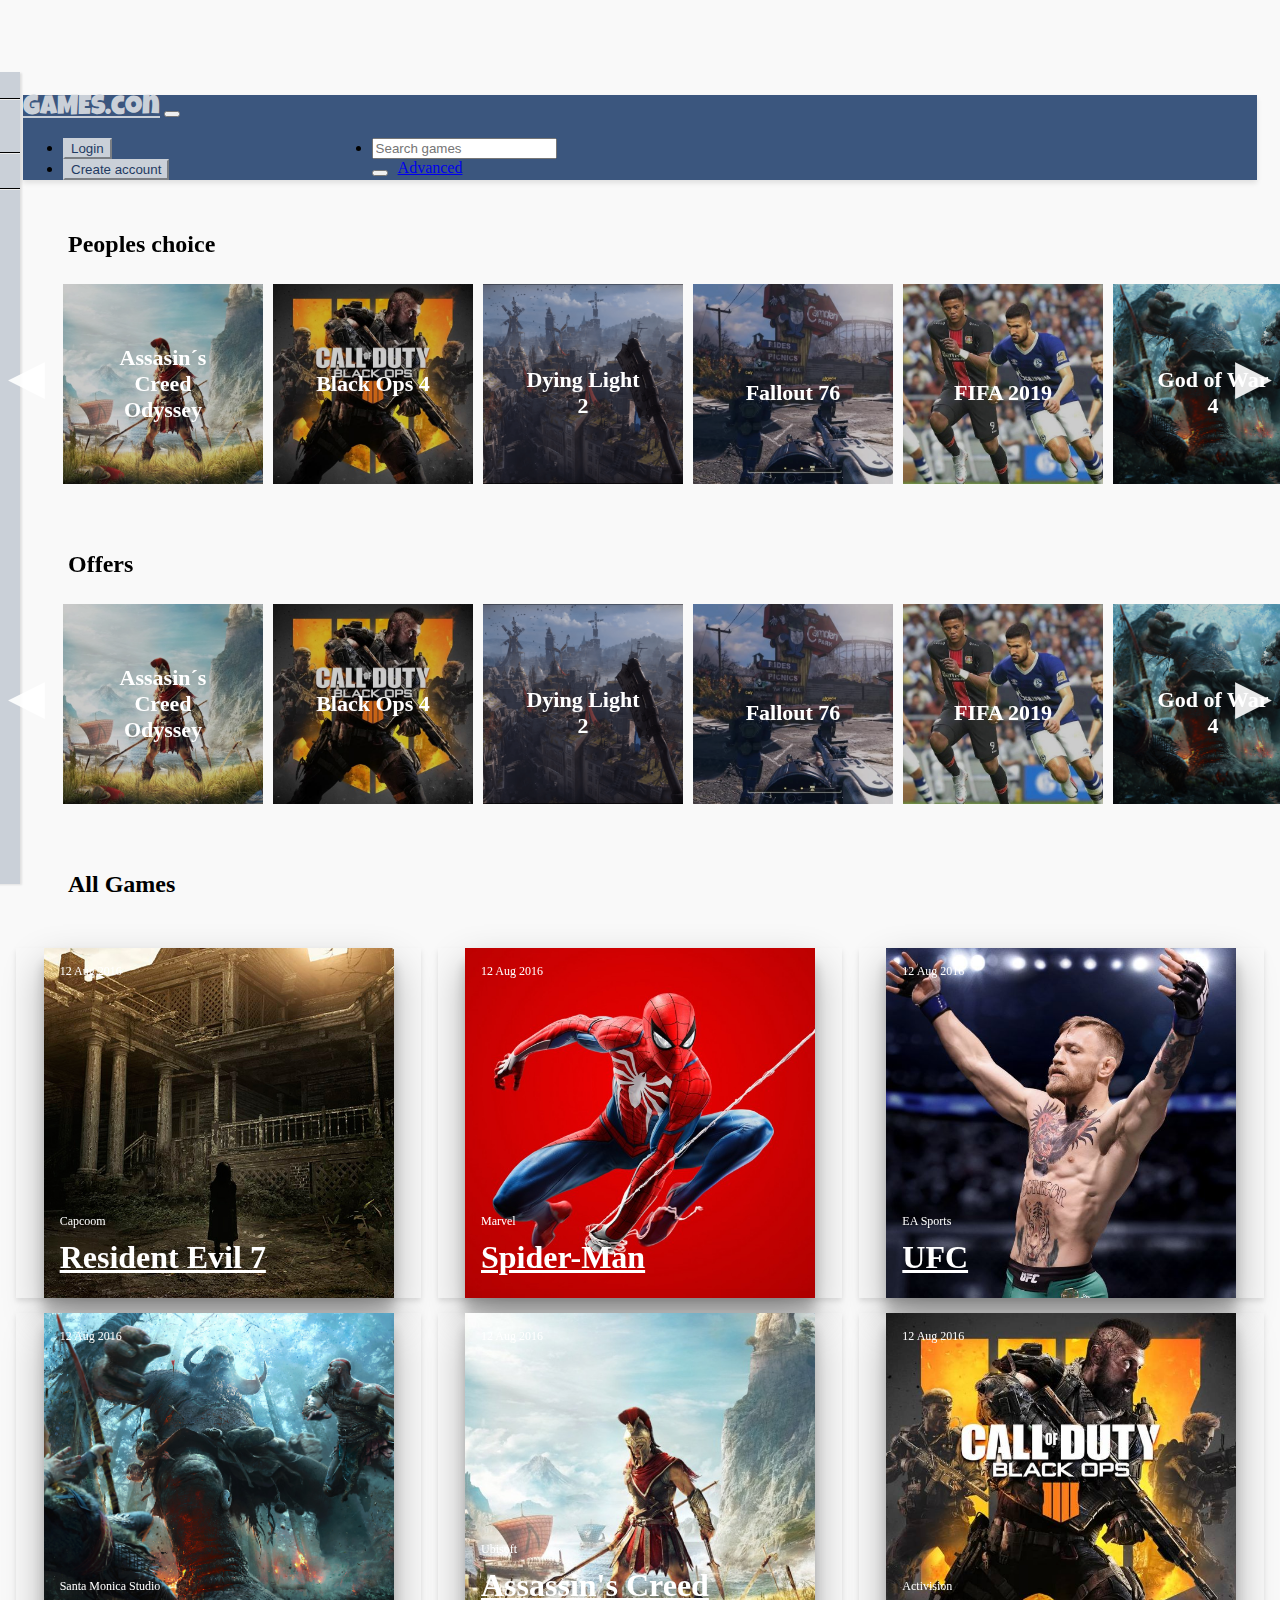
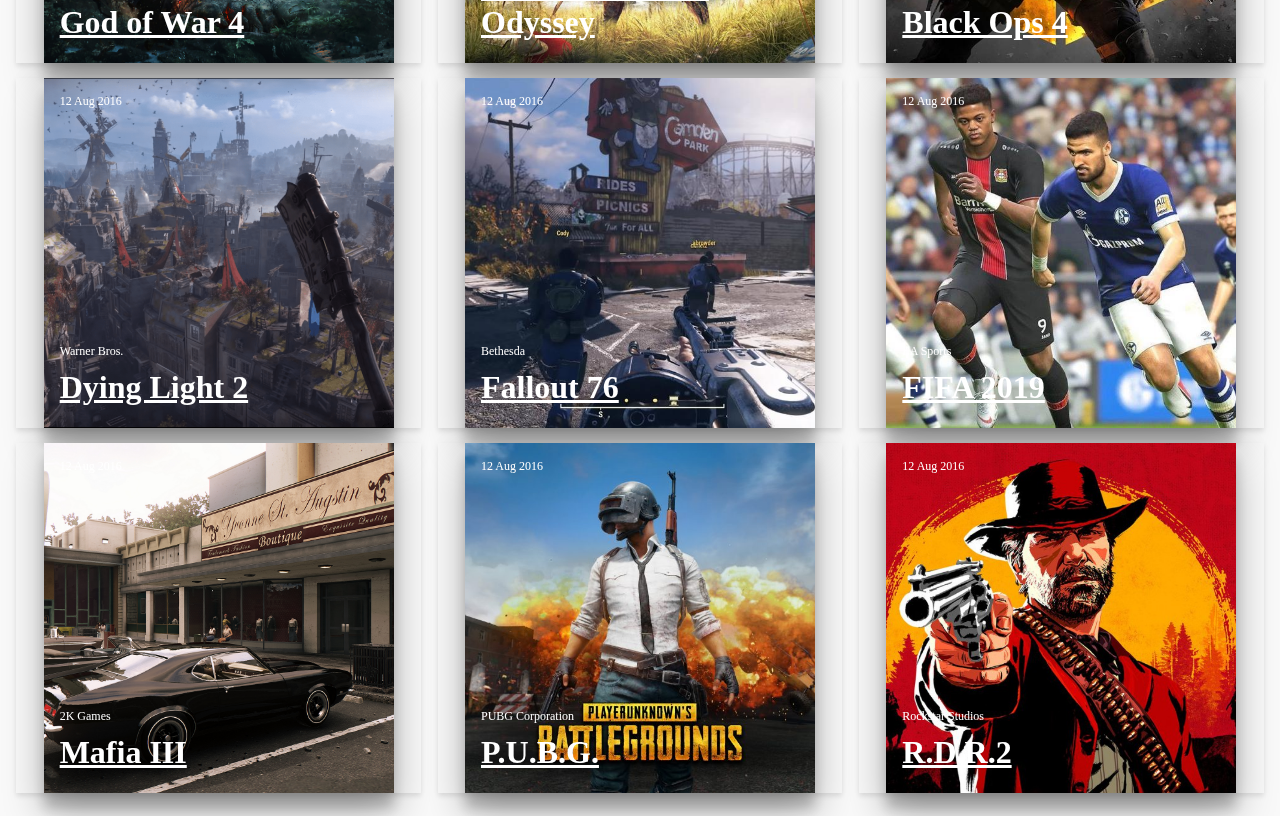
==== commit 6fe0b774: "all games section finished" ====
--- a/entregable-final/index.html
+++ b/entregable-final/index.html
@@ -92,185 +92,173 @@
 
   <!-- GAMES GALLERY Peoples choice-->
 
-<div class="container-item-carousel">
-
-  <h2 class="title-home">Peoples choice</h2>
-  <div class="items">
-    <div class="square-flip">
-      <div class='square' data-image="https://images.unsplash.com/photo-1477313372947-d68a7d410e9f?dpr=1&auto=format&crop=entropy&fit=crop&w=1500&h=1000&q=80&cs=tinysrgb">
-        <div class="square-container">
-          <div class="align-center"><img src="http://titanicthemes.com/files/flipbox/kallyas2.png" class="boxshadow" alt=""></div>
-          <h2 class="textshadow">Kallyas Wp Theme</h2>
-          <h3 class="textshadow">The #1 Selling Most Enjoyable and Creative Multipurpose WordPress theme.</h3>
-        </div>
-        <div class="flip-overlay"></div>
-      </div>
-      <div class='square2' data-image="https://images.unsplash.com/photo-1477313372947-d68a7d410e9f?dpr=1&auto=format&crop=entropy&fit=crop&w=1500&h=1000&q=80&cs=tinysrgb">
-        <div class="square-container2">
-          <div class="align-center"></div>
-          <h2>#1 Front-end Visual Website Builder in 2016</h2>
-        </div>
-        <div class="flip-overlay"></div>
-      </div>
-    </div>
-    <div class="square-flip">
-      <div class='square' data-image="https://images.unsplash.com/photo-1477313372947-d68a7d410e9f?dpr=1&auto=format&crop=entropy&fit=crop&w=1500&h=1000&q=80&cs=tinysrgb">
-        <div class="square-container">
-          <div class="align-center"><img src="http://titanicthemes.com/files/flipbox/kallyas2.png" class="boxshadow" alt=""></div>
-          <h2 class="textshadow">Kallyas Wp Theme</h2>
-          <h3 class="textshadow">The #1 Selling Most Enjoyable and Creative Multipurpose WordPress theme.</h3>
-        </div>
-        <div class="flip-overlay"></div>
-      </div>
-      <div class='square2' data-image="https://images.unsplash.com/photo-1477313372947-d68a7d410e9f?dpr=1&auto=format&crop=entropy&fit=crop&w=1500&h=1000&q=80&cs=tinysrgb">
-        <div class="square-container2">
-          <div class="align-center"></div>
-          <h2>#1 Front-end Visual Website Builder in 2016</h2>
-        </div>
-        <div class="flip-overlay"></div>
-      </div>
-    </div>
-    <div class="square-flip">
-      <div class='square' data-image="https://images.unsplash.com/photo-1477313372947-d68a7d410e9f?dpr=1&auto=format&crop=entropy&fit=crop&w=1500&h=1000&q=80&cs=tinysrgb">
-        <div class="square-container">
-          <div class="align-center"><img src="http://titanicthemes.com/files/flipbox/kallyas2.png" class="boxshadow" alt=""></div>
-          <h2 class="textshadow">Kallyas Wp Theme</h2>
-          <h3 class="textshadow">The #1 Selling Most Enjoyable and Creative Multipurpose WordPress theme.</h3>
-        </div>
-        <div class="flip-overlay"></div>
-      </div>
-      <div class='square2' data-image="https://images.unsplash.com/photo-1477313372947-d68a7d410e9f?dpr=1&auto=format&crop=entropy&fit=crop&w=1500&h=1000&q=80&cs=tinysrgb">
-        <div class="square-container2">
-          <div class="align-center"></div>
-          <h2>#1 Front-end Visual Website Builder in 2016</h2>
-        </div>
-        <div class="flip-overlay"></div>
-      </div>
-    </div>
-    <div class="square-flip">
-      <div class='square' data-image="https://images.unsplash.com/photo-1477313372947-d68a7d410e9f?dpr=1&auto=format&crop=entropy&fit=crop&w=1500&h=1000&q=80&cs=tinysrgb">
-        <div class="square-container">
-          <div class="align-center"><img src="http://titanicthemes.com/files/flipbox/kallyas2.png" class="boxshadow" alt=""></div>
-          <h2 class="textshadow">Kallyas Wp Theme</h2>
-          <h3 class="textshadow">The #1 Selling Most Enjoyable and Creative Multipurpose WordPress theme.</h3>
-        </div>
-        <div class="flip-overlay"></div>
-      </div>
-      <div class='square2' data-image="https://images.unsplash.com/photo-1477313372947-d68a7d410e9f?dpr=1&auto=format&crop=entropy&fit=crop&w=1500&h=1000&q=80&cs=tinysrgb">
-        <div class="square-container2">
-          <div class="align-center"></div>
-          <h2>#1 Front-end Visual Website Builder in 2016</h2>
-        </div>
-        <div class="flip-overlay"></div>
-      </div>
-    </div>
-    <div class="square-flip">
-      <div class='square' data-image="https://images.unsplash.com/photo-1477313372947-d68a7d410e9f?dpr=1&auto=format&crop=entropy&fit=crop&w=1500&h=1000&q=80&cs=tinysrgb">
-        <div class="square-container">
-          <div class="align-center"><img src="http://titanicthemes.com/files/flipbox/kallyas2.png" class="boxshadow" alt=""></div>
-          <h2 class="textshadow">Kallyas Wp Theme</h2>
-          <h3 class="textshadow">The #1 Selling Most Enjoyable and Creative Multipurpose WordPress theme.</h3>
-        </div>
-        <div class="flip-overlay"></div>
-      </div>
-      <div class='square2' data-image="https://images.unsplash.com/photo-1477313372947-d68a7d410e9f?dpr=1&auto=format&crop=entropy&fit=crop&w=1500&h=1000&q=80&cs=tinysrgb">
-        <div class="square-container2">
-          <div class="align-center"></div>
-          <h2>#1 Front-end Visual Website Builder in 2016</h2>
-        </div>
-        <div class="flip-overlay"></div>
-      </div>
-    </div>
-    <div class="square-flip">
-      <div class='square' data-image="https://images.unsplash.com/photo-1477313372947-d68a7d410e9f?dpr=1&auto=format&crop=entropy&fit=crop&w=1500&h=1000&q=80&cs=tinysrgb">
-        <div class="square-container">
-          <div class="align-center"><img src="http://titanicthemes.com/files/flipbox/kallyas2.png" class="boxshadow" alt=""></div>
-          <h2 class="textshadow">Kallyas Wp Theme</h2>
-          <h3 class="textshadow">The #1 Selling Most Enjoyable and Creative Multipurpose WordPress theme.</h3>
-        </div>
-        <div class="flip-overlay"></div>
-      </div>
-      <div class='square2' data-image="https://images.unsplash.com/photo-1477313372947-d68a7d410e9f?dpr=1&auto=format&crop=entropy&fit=crop&w=1500&h=1000&q=80&cs=tinysrgb">
-        <div class="square-container2">
-          <div class="align-center"></div>
-          <h2>#1 Front-end Visual Website Builder in 2016</h2>
-        </div>
-        <div class="flip-overlay"></div>
-      </div>
-    </div>
-    <div class="square-flip">
-      <div class='square' data-image="https://images.unsplash.com/photo-1477313372947-d68a7d410e9f?dpr=1&auto=format&crop=entropy&fit=crop&w=1500&h=1000&q=80&cs=tinysrgb">
-        <div class="square-container">
-          <div class="align-center"><img src="http://titanicthemes.com/files/flipbox/kallyas2.png" class="boxshadow" alt=""></div>
-          <h2 class="textshadow">Kallyas Wp Theme</h2>
-          <h3 class="textshadow">The #1 Selling Most Enjoyable and Creative Multipurpose WordPress theme.</h3>
-        </div>
-        <div class="flip-overlay"></div>
-      </div>
-      <div class='square2' data-image="https://images.unsplash.com/photo-1477313372947-d68a7d410e9f?dpr=1&auto=format&crop=entropy&fit=crop&w=1500&h=1000&q=80&cs=tinysrgb">
-        <div class="square-container2">
-          <div class="align-center"></div>
-          <h2>#1 Front-end Visual Website Builder in 2016</h2>
-        </div>
-        <div class="flip-overlay"></div>
-      </div>
-    </div>
-    <div class="square-flip">
-      <div class='square' data-image="https://images.unsplash.com/photo-1477313372947-d68a7d410e9f?dpr=1&auto=format&crop=entropy&fit=crop&w=1500&h=1000&q=80&cs=tinysrgb">
-        <div class="square-container">
-          <div class="align-center"><img src="http://titanicthemes.com/files/flipbox/kallyas2.png" class="boxshadow" alt=""></div>
-          <h2 class="textshadow">Kallyas Wp Theme</h2>
-          <h3 class="textshadow">The #1 Selling Most Enjoyable and Creative Multipurpose WordPress theme.</h3>
-        </div>
-        <div class="flip-overlay"></div>
-      </div>
-      <div class='square2' data-image="https://images.unsplash.com/photo-1477313372947-d68a7d410e9f?dpr=1&auto=format&crop=entropy&fit=crop&w=1500&h=1000&q=80&cs=tinysrgb">
-        <div class="square-container2">
-          <div class="align-center"></div>
-          <h2>#1 Front-end Visual Website Builder in 2016</h2>
-        </div>
-        <div class="flip-overlay"></div>
-      </div>
-    </div>
-    <div class="square-flip">
-      <div class='square' data-image="https://images.unsplash.com/photo-1477313372947-d68a7d410e9f?dpr=1&auto=format&crop=entropy&fit=crop&w=1500&h=1000&q=80&cs=tinysrgb">
-        <div class="square-container">
-          <div class="align-center"><img src="http://titanicthemes.com/files/flipbox/kallyas2.png" class="boxshadow" alt=""></div>
-          <h2 class="textshadow">Kallyas Wp Theme</h2>
-          <h3 class="textshadow">The #1 Selling Most Enjoyable and Creative Multipurpose WordPress theme.</h3>
-        </div>
-        <div class="flip-overlay"></div>
-      </div>
-      <div class='square2' data-image="https://images.unsplash.com/photo-1477313372947-d68a7d410e9f?dpr=1&auto=format&crop=entropy&fit=crop&w=1500&h=1000&q=80&cs=tinysrgb">
-        <div class="square-container2">
-          <div class="align-center"></div>
-          <h2>#1 Front-end Visual Website Builder in 2016</h2>
-        </div>
-        <div class="flip-overlay"></div>
-      </div>
-    </div>
-    <div class="square-flip">
-      <div class='square' data-image="https://images.unsplash.com/photo-1477313372947-d68a7d410e9f?dpr=1&auto=format&crop=entropy&fit=crop&w=1500&h=1000&q=80&cs=tinysrgb">
-        <div class="square-container">
-          <div class="align-center"><img src="http://titanicthemes.com/files/flipbox/kallyas2.png" class="boxshadow" alt=""></div>
-          <h2 class="textshadow">Kallyas Wp Theme</h2>
-          <h3 class="textshadow">The #1 Selling Most Enjoyable and Creative Multipurpose WordPress theme.</h3>
-        </div>
-        <div class="flip-overlay"></div>
-      </div>
-      <div class='square2' data-image="https://images.unsplash.com/photo-1477313372947-d68a7d410e9f?dpr=1&auto=format&crop=entropy&fit=crop&w=1500&h=1000&q=80&cs=tinysrgb">
-        <div class="square-container2">
-          <div class="align-center"></div>
-          <h2>#1 Front-end Visual Website Builder in 2016</h2>
-        </div>
-        <div class="flip-overlay"></div>
-      </div>
-    </div>
+  <div class="container-item-carousel">
+
+    <h2 class="title-home">Peoples choice</h2>
+    <div class="items">
+      <div class="square-flip">
+        <div class='square game1' >
+          <div class="square-container">
+            <h2 class="textshadow">Assasin´s Creed Odyssey</h2>
+          </div>
+          <div class="flip-overlay"></div>
+        </div>
+        <div class='square2 game1'>
+          <div class="square-container2">
+            <div class="align-center"></div>
+            <h2>Play Now!</h2>
+          </div>
+          <div class="flip-overlay"></div>
+        </div>
+      </div>
+      <div class="square-flip">
+        <div class='square game2'>
+          <div class="square-container">
+            <h2 class="textshadow">Black Ops 4</h2>
+          </div>
+          <div class="flip-overlay"></div>
+        </div>
+        <div class='square2 game2' data-image="https://images.unsplash.com/photo-1477313372947-d68a7d410e9f?dpr=1&auto=format&crop=entropy&fit=crop&w=1500&h=1000&q=80&cs=tinysrgb">
+          <div class="square-container2">
+            <div class="align-center"></div>
+            <h2>Play Now!</h2>
+          </div>
+          <div class="flip-overlay"></div>
+        </div>
+      </div>
+      <div class="square-flip">
+        <div class='square game3' data-image="https://images.unsplash.com/photo-1477313372947-d68a7d410e9f?dpr=1&auto=format&crop=entropy&fit=crop&w=1500&h=1000&q=80&cs=tinysrgb">
+          <div class="square-container">
+            <div class="align-center"><img src="http://titanicthemes.com/files/flipbox/kallyas2.png" class="boxshadow" alt=""></div>
+            <h2 class="textshadow">Dying Light 2</h2>
+          </div>
+          <div class="flip-overlay"></div>
+        </div>
+        <div class='square2 game3' data-image="https://images.unsplash.com/photo-1477313372947-d68a7d410e9f?dpr=1&auto=format&crop=entropy&fit=crop&w=1500&h=1000&q=80&cs=tinysrgb">
+          <div class="square-container2">
+            <div class="align-center"></div>
+            <h2>Play Now!</h2>
+          </div>
+          <div class="flip-overlay"></div>
+        </div>
+      </div>
+      <div class="square-flip">
+        <div class='square game4' data-image="https://images.unsplash.com/photo-1477313372947-d68a7d410e9f?dpr=1&auto=format&crop=entropy&fit=crop&w=1500&h=1000&q=80&cs=tinysrgb">
+          <div class="square-container">
+            <div class="align-center"><img src="http://titanicthemes.com/files/flipbox/kallyas2.png" class="boxshadow" alt=""></div>
+            <h2 class="textshadow">Fallout 76</h2>
+          </div>
+          <div class="flip-overlay"></div>
+        </div>
+        <div class='square2 game4' data-image="https://images.unsplash.com/photo-1477313372947-d68a7d410e9f?dpr=1&auto=format&crop=entropy&fit=crop&w=1500&h=1000&q=80&cs=tinysrgb">
+          <div class="square-container2">
+            <div class="align-center"></div>
+            <h2>Play Now!</h2>
+          </div>
+          <div class="flip-overlay"></div>
+        </div>
+      </div>
+      <div class="square-flip">
+        <div class='square game5' data-image="https://images.unsplash.com/photo-1477313372947-d68a7d410e9f?dpr=1&auto=format&crop=entropy&fit=crop&w=1500&h=1000&q=80&cs=tinysrgb">
+          <div class="square-container">
+            <div class="align-center"><img src="http://titanicthemes.com/files/flipbox/kallyas2.png" class="boxshadow" alt=""></div>
+            <h2 class="textshadow">FIFA 2019</h2>
+          </div>
+          <div class="flip-overlay"></div>
+        </div>
+        <div class='square2 game5' data-image="https://images.unsplash.com/photo-1477313372947-d68a7d410e9f?dpr=1&auto=format&crop=entropy&fit=crop&w=1500&h=1000&q=80&cs=tinysrgb">
+          <div class="square-container2">
+            <div class="align-center"></div>
+            <h2>Play Now!</h2>
+          </div>
+          <div class="flip-overlay"></div>
+        </div>
+      </div>
+      <div class="square-flip">
+        <div class='square game6' data-image="https://images.unsplash.com/photo-1477313372947-d68a7d410e9f?dpr=1&auto=format&crop=entropy&fit=crop&w=1500&h=1000&q=80&cs=tinysrgb">
+          <div class="square-container">
+            <div class="align-center"><img src="http://titanicthemes.com/files/flipbox/kallyas2.png" class="boxshadow" alt=""></div>
+            <h2 class="textshadow">God of War 4</h2>
+          </div>
+          <div class="flip-overlay"></div>
+        </div>
+        <div class='square2 game6' data-image="https://images.unsplash.com/photo-1477313372947-d68a7d410e9f?dpr=1&auto=format&crop=entropy&fit=crop&w=1500&h=1000&q=80&cs=tinysrgb">
+          <div class="square-container2">
+            <div class="align-center"></div>
+            <h2>Play Now!</h2>
+          </div>
+          <div class="flip-overlay"></div>
+        </div>
+      </div>
+      <div class="square-flip">
+        <div class='square game7' data-image="https://images.unsplash.com/photo-1477313372947-d68a7d410e9f?dpr=1&auto=format&crop=entropy&fit=crop&w=1500&h=1000&q=80&cs=tinysrgb">
+          <div class="square-container">
+            <div class="align-center"><img src="http://titanicthemes.com/files/flipbox/kallyas2.png" class="boxshadow" alt=""></div>
+            <h2 class="textshadow">Mafia 3</h2>
+          </div>
+          <div class="flip-overlay"></div>
+        </div>
+        <div class='square2 game7' data-image="https://images.unsplash.com/photo-1477313372947-d68a7d410e9f?dpr=1&auto=format&crop=entropy&fit=crop&w=1500&h=1000&q=80&cs=tinysrgb">
+          <div class="square-container2">
+            <div class="align-center"></div>
+            <h2>Play Now!</h2>
+          </div>
+          <div class="flip-overlay"></div>
+        </div>
+      </div>
+      <div class="square-flip">
+        <div class='square game8' data-image="https://images.unsplash.com/photo-1477313372947-d68a7d410e9f?dpr=1&auto=format&crop=entropy&fit=crop&w=1500&h=1000&q=80&cs=tinysrgb">
+          <div class="square-container">
+            <div class="align-center"><img src="http://titanicthemes.com/files/flipbox/kallyas2.png" class="boxshadow" alt=""></div>
+            <h2 class="textshadow">Player Unknown´s Battleground</h2>
+          </div>
+          <div class="flip-overlay"></div>
+        </div>
+        <div class='square2 game8' data-image="https://images.unsplash.com/photo-1477313372947-d68a7d410e9f?dpr=1&auto=format&crop=entropy&fit=crop&w=1500&h=1000&q=80&cs=tinysrgb">
+          <div class="square-container2">
+            <div class="align-center"></div>
+            <h2>Play Now!</h2>
+          </div>
+          <div class="flip-overlay"></div>
+        </div>
+      </div>
+      <div class="square-flip">
+        <div class='square game9' data-image="https://images.unsplash.com/photo-1477313372947-d68a7d410e9f?dpr=1&auto=format&crop=entropy&fit=crop&w=1500&h=1000&q=80&cs=tinysrgb">
+          <div class="square-container">
+            <div class="align-center"><img src="http://titanicthemes.com/files/flipbox/kallyas2.png" class="boxshadow" alt=""></div>
+            <h2 class="textshadow">Red Dead Redemption 2</h2>
+          </div>
+          <div class="flip-overlay"></div>
+        </div>
+        <div class='square2 game9' data-image="https://images.unsplash.com/photo-1477313372947-d68a7d410e9f?dpr=1&auto=format&crop=entropy&fit=crop&w=1500&h=1000&q=80&cs=tinysrgb">
+          <div class="square-container2">
+            <div class="align-center"></div>
+            <h2>Play Now!</h2>
+          </div>
+          <div class="flip-overlay"></div>
+        </div>
+      </div>
+      <div class="square-flip">
+        <div class='square game10' data-image="https://images.unsplash.com/photo-1477313372947-d68a7d410e9f?dpr=1&auto=format&crop=entropy&fit=crop&w=1500&h=1000&q=80&cs=tinysrgb">
+          <div class="square-container">
+            <div class="align-center"><img src="http://titanicthemes.com/files/flipbox/kallyas2.png" class="boxshadow" alt=""></div>
+            <h2 class="textshadow">Resident Evil 7</h2>
+          </div>
+          <div class="flip-overlay"></div>
+        </div>
+        <div class='square2 game10' data-image="https://images.unsplash.com/photo-1477313372947-d68a7d410e9f?dpr=1&auto=format&crop=entropy&fit=crop&w=1500&h=1000&q=80&cs=tinysrgb">
+          <div class="square-container2">
+            <div class="align-center"></div>
+            <h2>Play Now!</h2>
+          </div>
+          <div class="flip-overlay"></div>
+        </div>
+      </div>
+    </div>
+    <div id="left" class="button-overlay left">&#9664;</div>
+    <div id="right" class="button-overlay right">&#9654;</div>
+
   </div>
-  <div id="left" class="button-overlay left">&#9664;</div>
-  <div id="right" class="button-overlay right">&#9654;</div>
-
-</div>
 
 
 
@@ -278,192 +266,492 @@
 
   <!-- GAMES GALLERY Offers-->
 
-<div class="container-item-carousel">
-
-  <h2 class="title-home offers">Offers</h2>
-
-  <div class=" offer-items">
-    <div class="square-flip">
-      <div class='square' data-image="https://images.unsplash.com/photo-1477313372947-d68a7d410e9f?dpr=1&auto=format&crop=entropy&fit=crop&w=1500&h=1000&q=80&cs=tinysrgb">
-        <div class="square-container">
-          <div class="align-center"><img src="http://titanicthemes.com/files/flipbox/kallyas2.png" class="boxshadow" alt=""></div>
-          <h2 class="textshadow">Kallyas Wp Theme</h2>
-          <h3 class="textshadow">The #1 Selling Most Enjoyable and Creative Multipurpose WordPress theme.</h3>
-        </div>
-        <div class="flip-overlay"></div>
-      </div>
-      <div class='square2' data-image="https://images.unsplash.com/photo-1477313372947-d68a7d410e9f?dpr=1&auto=format&crop=entropy&fit=crop&w=1500&h=1000&q=80&cs=tinysrgb">
-        <div class="square-container2">
-          <div class="align-center"></div>
-          <h2>#1 Front-end Visual Website Builder in 2016</h2>
-        </div>
-        <div class="flip-overlay"></div>
-      </div>
-    </div>
-    <div class="square-flip">
-      <div class='square' data-image="https://images.unsplash.com/photo-1477313372947-d68a7d410e9f?dpr=1&auto=format&crop=entropy&fit=crop&w=1500&h=1000&q=80&cs=tinysrgb">
-        <div class="square-container">
-          <div class="align-center"><img src="http://titanicthemes.com/files/flipbox/kallyas2.png" class="boxshadow" alt=""></div>
-          <h2 class="textshadow">Kallyas Wp Theme</h2>
-          <h3 class="textshadow">The #1 Selling Most Enjoyable and Creative Multipurpose WordPress theme.</h3>
-        </div>
-        <div class="flip-overlay"></div>
-      </div>
-      <div class='square2' data-image="https://images.unsplash.com/photo-1477313372947-d68a7d410e9f?dpr=1&auto=format&crop=entropy&fit=crop&w=1500&h=1000&q=80&cs=tinysrgb">
-        <div class="square-container2">
-          <div class="align-center"></div>
-          <h2>#1 Front-end Visual Website Builder in 2016</h2>
-        </div>
-        <div class="flip-overlay"></div>
-      </div>
-    </div>
-    <div class="square-flip">
-      <div class='square' data-image="https://images.unsplash.com/photo-1477313372947-d68a7d410e9f?dpr=1&auto=format&crop=entropy&fit=crop&w=1500&h=1000&q=80&cs=tinysrgb">
-        <div class="square-container">
-          <div class="align-center"><img src="http://titanicthemes.com/files/flipbox/kallyas2.png" class="boxshadow" alt=""></div>
-          <h2 class="textshadow">Kallyas Wp Theme</h2>
-          <h3 class="textshadow">The #1 Selling Most Enjoyable and Creative Multipurpose WordPress theme.</h3>
-        </div>
-        <div class="flip-overlay"></div>
-      </div>
-      <div class='square2' data-image="https://images.unsplash.com/photo-1477313372947-d68a7d410e9f?dpr=1&auto=format&crop=entropy&fit=crop&w=1500&h=1000&q=80&cs=tinysrgb">
-        <div class="square-container2">
-          <div class="align-center"></div>
-          <h2>#1 Front-end Visual Website Builder in 2016</h2>
-        </div>
-        <div class="flip-overlay"></div>
-      </div>
-    </div>
-    <div class="square-flip">
-      <div class='square' data-image="https://images.unsplash.com/photo-1477313372947-d68a7d410e9f?dpr=1&auto=format&crop=entropy&fit=crop&w=1500&h=1000&q=80&cs=tinysrgb">
-        <div class="square-container">
-          <div class="align-center"><img src="http://titanicthemes.com/files/flipbox/kallyas2.png" class="boxshadow" alt=""></div>
-          <h2 class="textshadow">Kallyas Wp Theme</h2>
-          <h3 class="textshadow">The #1 Selling Most Enjoyable and Creative Multipurpose WordPress theme.</h3>
-        </div>
-        <div class="flip-overlay"></div>
-      </div>
-      <div class='square2' data-image="https://images.unsplash.com/photo-1477313372947-d68a7d410e9f?dpr=1&auto=format&crop=entropy&fit=crop&w=1500&h=1000&q=80&cs=tinysrgb">
-        <div class="square-container2">
-          <div class="align-center"></div>
-          <h2>#1 Front-end Visual Website Builder in 2016</h2>
-        </div>
-        <div class="flip-overlay"></div>
-      </div>
-    </div>
-    <div class="square-flip">
-      <div class='square' data-image="https://images.unsplash.com/photo-1477313372947-d68a7d410e9f?dpr=1&auto=format&crop=entropy&fit=crop&w=1500&h=1000&q=80&cs=tinysrgb">
-        <div class="square-container">
-          <div class="align-center"><img src="http://titanicthemes.com/files/flipbox/kallyas2.png" class="boxshadow" alt=""></div>
-          <h2 class="textshadow">Kallyas Wp Theme</h2>
-          <h3 class="textshadow">The #1 Selling Most Enjoyable and Creative Multipurpose WordPress theme.</h3>
-        </div>
-        <div class="flip-overlay"></div>
-      </div>
-      <div class='square2' data-image="https://images.unsplash.com/photo-1477313372947-d68a7d410e9f?dpr=1&auto=format&crop=entropy&fit=crop&w=1500&h=1000&q=80&cs=tinysrgb">
-        <div class="square-container2">
-          <div class="align-center"></div>
-          <h2>#1 Front-end Visual Website Builder in 2016</h2>
-        </div>
-        <div class="flip-overlay"></div>
-      </div>
-    </div>
-    <div class="square-flip">
-      <div class='square' data-image="https://images.unsplash.com/photo-1477313372947-d68a7d410e9f?dpr=1&auto=format&crop=entropy&fit=crop&w=1500&h=1000&q=80&cs=tinysrgb">
-        <div class="square-container">
-          <div class="align-center"><img src="http://titanicthemes.com/files/flipbox/kallyas2.png" class="boxshadow" alt=""></div>
-          <h2 class="textshadow">Kallyas Wp Theme</h2>
-          <h3 class="textshadow">The #1 Selling Most Enjoyable and Creative Multipurpose WordPress theme.</h3>
-        </div>
-        <div class="flip-overlay"></div>
-      </div>
-      <div class='square2' data-image="https://images.unsplash.com/photo-1477313372947-d68a7d410e9f?dpr=1&auto=format&crop=entropy&fit=crop&w=1500&h=1000&q=80&cs=tinysrgb">
-        <div class="square-container2">
-          <div class="align-center"></div>
-          <h2>#1 Front-end Visual Website Builder in 2016</h2>
-        </div>
-        <div class="flip-overlay"></div>
-      </div>
-    </div>
-    <div class="square-flip">
-      <div class='square' data-image="https://images.unsplash.com/photo-1477313372947-d68a7d410e9f?dpr=1&auto=format&crop=entropy&fit=crop&w=1500&h=1000&q=80&cs=tinysrgb">
-        <div class="square-container">
-          <div class="align-center"><img src="http://titanicthemes.com/files/flipbox/kallyas2.png" class="boxshadow" alt=""></div>
-          <h2 class="textshadow">Kallyas Wp Theme</h2>
-          <h3 class="textshadow">The #1 Selling Most Enjoyable and Creative Multipurpose WordPress theme.</h3>
-        </div>
-        <div class="flip-overlay"></div>
-      </div>
-      <div class='square2' data-image="https://images.unsplash.com/photo-1477313372947-d68a7d410e9f?dpr=1&auto=format&crop=entropy&fit=crop&w=1500&h=1000&q=80&cs=tinysrgb">
-        <div class="square-container2">
-          <div class="align-center"></div>
-          <h2>#1 Front-end Visual Website Builder in 2016</h2>
-        </div>
-        <div class="flip-overlay"></div>
-      </div>
-    </div>
-    <div class="square-flip">
-      <div class='square' data-image="https://images.unsplash.com/photo-1477313372947-d68a7d410e9f?dpr=1&auto=format&crop=entropy&fit=crop&w=1500&h=1000&q=80&cs=tinysrgb">
-        <div class="square-container">
-          <div class="align-center"><img src="http://titanicthemes.com/files/flipbox/kallyas2.png" class="boxshadow" alt=""></div>
-          <h2 class="textshadow">Kallyas Wp Theme</h2>
-          <h3 class="textshadow">The #1 Selling Most Enjoyable and Creative Multipurpose WordPress theme.</h3>
-        </div>
-        <div class="flip-overlay"></div>
-      </div>
-      <div class='square2' data-image="https://images.unsplash.com/photo-1477313372947-d68a7d410e9f?dpr=1&auto=format&crop=entropy&fit=crop&w=1500&h=1000&q=80&cs=tinysrgb">
-        <div class="square-container2">
-          <div class="align-center"></div>
-          <h2>#1 Front-end Visual Website Builder in 2016</h2>
-        </div>
-        <div class="flip-overlay"></div>
-      </div>
-    </div>
-    <div class="square-flip">
-      <div class='square' data-image="https://images.unsplash.com/photo-1477313372947-d68a7d410e9f?dpr=1&auto=format&crop=entropy&fit=crop&w=1500&h=1000&q=80&cs=tinysrgb">
-        <div class="square-container">
-          <div class="align-center"><img src="http://titanicthemes.com/files/flipbox/kallyas2.png" class="boxshadow" alt=""></div>
-          <h2 class="textshadow">Kallyas Wp Theme</h2>
-          <h3 class="textshadow">The #1 Selling Most Enjoyable and Creative Multipurpose WordPress theme.</h3>
-        </div>
-        <div class="flip-overlay"></div>
-      </div>
-      <div class='square2' data-image="https://images.unsplash.com/photo-1477313372947-d68a7d410e9f?dpr=1&auto=format&crop=entropy&fit=crop&w=1500&h=1000&q=80&cs=tinysrgb">
-        <div class="square-container2">
-          <div class="align-center"></div>
-          <h2>#1 Front-end Visual Website Builder in 2016</h2>
-        </div>
-        <div class="flip-overlay"></div>
-      </div>
-    </div>
-    <div class="square-flip">
-      <div class='square' data-image="https://images.unsplash.com/photo-1477313372947-d68a7d410e9f?dpr=1&auto=format&crop=entropy&fit=crop&w=1500&h=1000&q=80&cs=tinysrgb">
-        <div class="square-container">
-          <div class="align-center"><img src="http://titanicthemes.com/files/flipbox/kallyas2.png" class="boxshadow" alt=""></div>
-          <h2 class="textshadow">Kallyas Wp Theme</h2>
-          <h3 class="textshadow">The #1 Selling Most Enjoyable and Creative Multipurpose WordPress theme.</h3>
-        </div>
-        <div class="flip-overlay"></div>
-      </div>
-      <div class='square2' data-image="https://images.unsplash.com/photo-1477313372947-d68a7d410e9f?dpr=1&auto=format&crop=entropy&fit=crop&w=1500&h=1000&q=80&cs=tinysrgb">
-        <div class="square-container2">
-          <div class="align-center"></div>
-          <h2>#1 Front-end Visual Website Builder in 2016</h2>
-        </div>
-        <div class="flip-overlay"></div>
-      </div>
-    </div>
+  <div class="container-item-carousel">
+
+    <h2 class="title-home offers">Offers</h2>
+
+    <div class=" offer-items">
+      <div class="square-flip">
+        <div class='square game1' >
+          <div class="square-container">
+            <h2 class="textshadow">Assasin´s Creed Odyssey</h2>
+          </div>
+          <div class="flip-overlay"></div>
+        </div>
+        <div class='square2 game1'>
+          <div class="square-container2">
+            <div class="align-center"></div>
+            <h2>Play Now!</h2>
+          </div>
+          <div class="flip-overlay"></div>
+        </div>
+      </div>
+      <div class="square-flip">
+        <div class='square game2'>
+          <div class="square-container">
+            <h2 class="textshadow">Black Ops 4</h2>
+          </div>
+          <div class="flip-overlay"></div>
+        </div>
+        <div class='square2 game2' data-image="https://images.unsplash.com/photo-1477313372947-d68a7d410e9f?dpr=1&auto=format&crop=entropy&fit=crop&w=1500&h=1000&q=80&cs=tinysrgb">
+          <div class="square-container2">
+            <div class="align-center"></div>
+            <h2>Play Now!</h2>
+          </div>
+          <div class="flip-overlay"></div>
+        </div>
+      </div>
+      <div class="square-flip">
+        <div class='square game3' data-image="https://images.unsplash.com/photo-1477313372947-d68a7d410e9f?dpr=1&auto=format&crop=entropy&fit=crop&w=1500&h=1000&q=80&cs=tinysrgb">
+          <div class="square-container">
+            <div class="align-center"><img src="http://titanicthemes.com/files/flipbox/kallyas2.png" class="boxshadow" alt=""></div>
+            <h2 class="textshadow">Dying Light 2</h2>
+          </div>
+          <div class="flip-overlay"></div>
+        </div>
+        <div class='square2 game3' data-image="https://images.unsplash.com/photo-1477313372947-d68a7d410e9f?dpr=1&auto=format&crop=entropy&fit=crop&w=1500&h=1000&q=80&cs=tinysrgb">
+          <div class="square-container2">
+            <div class="align-center"></div>
+            <h2>Play Now!</h2>
+          </div>
+          <div class="flip-overlay"></div>
+        </div>
+      </div>
+      <div class="square-flip">
+        <div class='square game4' data-image="https://images.unsplash.com/photo-1477313372947-d68a7d410e9f?dpr=1&auto=format&crop=entropy&fit=crop&w=1500&h=1000&q=80&cs=tinysrgb">
+          <div class="square-container">
+            <div class="align-center"><img src="http://titanicthemes.com/files/flipbox/kallyas2.png" class="boxshadow" alt=""></div>
+            <h2 class="textshadow">Fallout 76</h2>
+          </div>
+          <div class="flip-overlay"></div>
+        </div>
+        <div class='square2 game4' data-image="https://images.unsplash.com/photo-1477313372947-d68a7d410e9f?dpr=1&auto=format&crop=entropy&fit=crop&w=1500&h=1000&q=80&cs=tinysrgb">
+          <div class="square-container2">
+            <div class="align-center"></div>
+            <h2>Play Now!</h2>
+          </div>
+          <div class="flip-overlay"></div>
+        </div>
+      </div>
+      <div class="square-flip">
+        <div class='square game5' data-image="https://images.unsplash.com/photo-1477313372947-d68a7d410e9f?dpr=1&auto=format&crop=entropy&fit=crop&w=1500&h=1000&q=80&cs=tinysrgb">
+          <div class="square-container">
+            <div class="align-center"><img src="http://titanicthemes.com/files/flipbox/kallyas2.png" class="boxshadow" alt=""></div>
+            <h2 class="textshadow">FIFA 2019</h2>
+          </div>
+          <div class="flip-overlay"></div>
+        </div>
+        <div class='square2 game5' data-image="https://images.unsplash.com/photo-1477313372947-d68a7d410e9f?dpr=1&auto=format&crop=entropy&fit=crop&w=1500&h=1000&q=80&cs=tinysrgb">
+          <div class="square-container2">
+            <div class="align-center"></div>
+            <h2>Play Now!</h2>
+          </div>
+          <div class="flip-overlay"></div>
+        </div>
+      </div>
+      <div class="square-flip">
+        <div class='square game6' data-image="https://images.unsplash.com/photo-1477313372947-d68a7d410e9f?dpr=1&auto=format&crop=entropy&fit=crop&w=1500&h=1000&q=80&cs=tinysrgb">
+          <div class="square-container">
+            <div class="align-center"><img src="http://titanicthemes.com/files/flipbox/kallyas2.png" class="boxshadow" alt=""></div>
+            <h2 class="textshadow">God of War 4</h2>
+          </div>
+          <div class="flip-overlay"></div>
+        </div>
+        <div class='square2 game6' data-image="https://images.unsplash.com/photo-1477313372947-d68a7d410e9f?dpr=1&auto=format&crop=entropy&fit=crop&w=1500&h=1000&q=80&cs=tinysrgb">
+          <div class="square-container2">
+            <div class="align-center"></div>
+            <h2>Play Now!</h2>
+          </div>
+          <div class="flip-overlay"></div>
+        </div>
+      </div>
+      <div class="square-flip">
+        <div class='square game7' data-image="https://images.unsplash.com/photo-1477313372947-d68a7d410e9f?dpr=1&auto=format&crop=entropy&fit=crop&w=1500&h=1000&q=80&cs=tinysrgb">
+          <div class="square-container">
+            <div class="align-center"><img src="http://titanicthemes.com/files/flipbox/kallyas2.png" class="boxshadow" alt=""></div>
+            <h2 class="textshadow">Mafia 3</h2>
+          </div>
+          <div class="flip-overlay"></div>
+        </div>
+        <div class='square2 game7' data-image="https://images.unsplash.com/photo-1477313372947-d68a7d410e9f?dpr=1&auto=format&crop=entropy&fit=crop&w=1500&h=1000&q=80&cs=tinysrgb">
+          <div class="square-container2">
+            <div class="align-center"></div>
+            <h2>Play Now!</h2>
+          </div>
+          <div class="flip-overlay"></div>
+        </div>
+      </div>
+      <div class="square-flip">
+        <div class='square game8' data-image="https://images.unsplash.com/photo-1477313372947-d68a7d410e9f?dpr=1&auto=format&crop=entropy&fit=crop&w=1500&h=1000&q=80&cs=tinysrgb">
+          <div class="square-container">
+            <div class="align-center"><img src="http://titanicthemes.com/files/flipbox/kallyas2.png" class="boxshadow" alt=""></div>
+            <h2 class="textshadow">Player Unknown´s Battleground</h2>
+          </div>
+          <div class="flip-overlay"></div>
+        </div>
+        <div class='square2 game8' data-image="https://images.unsplash.com/photo-1477313372947-d68a7d410e9f?dpr=1&auto=format&crop=entropy&fit=crop&w=1500&h=1000&q=80&cs=tinysrgb">
+          <div class="square-container2">
+            <div class="align-center"></div>
+            <h2>Play Now!</h2>
+          </div>
+          <div class="flip-overlay"></div>
+        </div>
+      </div>
+      <div class="square-flip">
+        <div class='square game9' data-image="https://images.unsplash.com/photo-1477313372947-d68a7d410e9f?dpr=1&auto=format&crop=entropy&fit=crop&w=1500&h=1000&q=80&cs=tinysrgb">
+          <div class="square-container">
+            <div class="align-center"><img src="http://titanicthemes.com/files/flipbox/kallyas2.png" class="boxshadow" alt=""></div>
+            <h2 class="textshadow">Red Dead Redemption 2</h2>
+          </div>
+          <div class="flip-overlay"></div>
+        </div>
+        <div class='square2 game9' data-image="https://images.unsplash.com/photo-1477313372947-d68a7d410e9f?dpr=1&auto=format&crop=entropy&fit=crop&w=1500&h=1000&q=80&cs=tinysrgb">
+          <div class="square-container2">
+            <div class="align-center"></div>
+            <h2>Play Now!</h2>
+          </div>
+          <div class="flip-overlay"></div>
+        </div>
+      </div>
+      <div class="square-flip">
+        <div class='square game10' data-image="https://images.unsplash.com/photo-1477313372947-d68a7d410e9f?dpr=1&auto=format&crop=entropy&fit=crop&w=1500&h=1000&q=80&cs=tinysrgb">
+          <div class="square-container">
+            <div class="align-center"><img src="http://titanicthemes.com/files/flipbox/kallyas2.png" class="boxshadow" alt=""></div>
+            <h2 class="textshadow">Resident Evil 7</h2>
+          </div>
+          <div class="flip-overlay"></div>
+        </div>
+        <div class='square2 game10' data-image="https://images.unsplash.com/photo-1477313372947-d68a7d410e9f?dpr=1&auto=format&crop=entropy&fit=crop&w=1500&h=1000&q=80&cs=tinysrgb">
+          <div class="square-container2">
+            <div class="align-center"></div>
+            <h2>Play Now!</h2>
+          </div>
+          <div class="flip-overlay"></div>
+        </div>
+      </div>
+    </div>
+    <div id="left-offer" class="button-overlay button-overlay-offer left">&#9664;</div>
+    <div id="right-offer" class="button-overlay button-overlay-offer right">&#9654;</div>
   </div>
-  <div id="left-offer" class="button-overlay button-overlay-offer left">&#9664;</div>
-  <div id="right-offer" class="button-overlay button-overlay-offer right">&#9654;</div>
-</div>
 
 
   <!-- ALL GAMES-->
 
-
-
-
+  <h2 class="title-home">All Games</h2>
+  <div class="row-games">
+    <div class="example-2 card">
+      <div class="wrapper game10">
+        <div class="header">
+          <div class="date">
+            <span class="day">12</span>
+            <span class="month">Aug</span>
+            <span class="year">2016</span>
+          </div>
+          <ul class="menu-content">
+            <li>
+              <a href="#" class="fa fa-bookmark-o"></a>
+            </li>
+            <li><a href="#" class="fa fa-heart-o"><span>18</span></a></li>
+            <li><a href="#" class="fa fa-comment-o"><span>3</span></a></li>
+          </ul>
+        </div>
+        <div class="data">
+          <div class="content">
+            <span class="author">Capcoom</span>
+            <h1 class="title"><a href="#">Resident Evil 7</a></h1>
+            <p class="text">Biohazard is a survival horror game developed and published by Capcom, released in January 2017</p>
+            <a href="#" class="button">Read more</a>
+          </div>
+        </div>
+      </div>
+    </div>
+    <div class="example-2 card">
+      <div class="wrapper game11">
+        <div class="header">
+          <div class="date">
+            <span class="day">12</span>
+            <span class="month">Aug</span>
+            <span class="year">2016</span>
+          </div>
+          <ul class="menu-content">
+            <li>
+              <a href="#" class="fa fa-bookmark-o"></a>
+            </li>
+            <li><a href="#" class="fa fa-heart-o"><span>18</span></a></li>
+            <li><a href="#" class="fa fa-comment-o"><span>3</span></a></li>
+          </ul>
+        </div>
+        <div class="data">
+          <div class="content">
+            <span class="author">Marvel</span>
+            <h1 class="title"><a href="#">Spider-Man</a></h1>
+            <p class="text">This game has had a large range of supporting characters introduced in the comics.</p>
+            <a href="#" class="button">Read more</a>
+          </div>
+        </div>
+      </div>
+    </div>
+    <div class="example-2 card">
+      <div class="wrapper game12">
+        <div class="header">
+          <div class="date">
+            <span class="day">12</span>
+            <span class="month">Aug</span>
+            <span class="year">2016</span>
+          </div>
+          <ul class="menu-content">
+            <li>
+              <a href="#" class="fa fa-bookmark-o"></a>
+            </li>
+            <li><a href="#" class="fa fa-heart-o"><span>18</span></a></li>
+            <li><a href="#" class="fa fa-comment-o"><span>3</span></a></li>
+          </ul>
+        </div>
+        <div class="data">
+          <div class="content">
+            <span class="author">EA Sports</span>
+            <h1 class="title"><a href="#">UFC</a></h1>
+            <p class="text">is a mixed martial arts fighting game based on the Ultimate Fighting Championship (UFC)</p>
+            <a href="#" class="button">Read more</a>
+          </div>
+        </div>
+      </div>
+    </div>
+    <div class="example-2 card">
+      <div class="wrapper game6">
+        <div class="header">
+          <div class="date">
+            <span class="day">12</span>
+            <span class="month">Aug</span>
+            <span class="year">2016</span>
+          </div>
+          <ul class="menu-content">
+            <li>
+              <a href="#" class="fa fa-bookmark-o"></a>
+            </li>
+            <li><a href="#" class="fa fa-heart-o"><span>18</span></a></li>
+            <li><a href="#" class="fa fa-comment-o"><span>3</span></a></li>
+          </ul>
+        </div>
+        <div class="data">
+          <div class="content">
+            <span class="author">Santa Monica Studio</span>
+            <h1 class="title"><a href="#">God of War 4</a></h1>
+            <p class="text"> it is the eighth installment in the God of War series, the eighth chronologically, and the sequel to 2010's God of War III.</p>
+            <a href="#" class="button">Read more</a>
+          </div>
+        </div>
+      </div>
+    </div>
+    <div class="example-2 card">
+      <div class="wrapper game1">
+        <div class="header">
+          <div class="date">
+            <span class="day">12</span>
+            <span class="month">Aug</span>
+            <span class="year">2016</span>
+          </div>
+          <ul class="menu-content">
+            <li>
+              <a href="#" class="fa fa-bookmark-o"></a>
+            </li>
+            <li><a href="#" class="fa fa-heart-o"><span>18</span></a></li>
+            <li><a href="#" class="fa fa-comment-o"><span>3</span></a></li>
+          </ul>
+        </div>
+        <div class="data">
+          <div class="content">
+            <span class="author">Ubisoft</span>
+            <h1 class="title"><a href="#">Assassin's Creed Odyssey </a></h1>
+            <p class="text">It places more emphasis on role-playing elements than previous games in the series.</p>
+            <a href="#" class="button">Read more</a>
+          </div>
+        </div>
+      </div>
+    </div>
+    <div class="example-2 card">
+      <div class="wrapper game2">
+        <div class="header">
+          <div class="date">
+            <span class="day">12</span>
+            <span class="month">Aug</span>
+            <span class="year">2016</span>
+          </div>
+          <ul class="menu-content">
+            <li>
+              <a href="#" class="fa fa-bookmark-o"></a>
+            </li>
+            <li><a href="#" class="fa fa-heart-o"><span>18</span></a></li>
+            <li><a href="#" class="fa fa-comment-o"><span>3</span></a></li>
+          </ul>
+        </div>
+        <div class="data">
+          <div class="content">
+            <span class="author">Activision</span>
+            <h1 class="title"><a href="#">Black Ops 4</a></h1>
+            <p class="text">Unlike previous titles in the Call of Duty series, Black Ops 4 is the first entry to not feature a traditional single-player campaign.</p>
+            <a href="#" class="button">Read more</a>
+          </div>
+        </div>
+      </div>
+    </div>
+    <div class="example-2 card">
+      <div class="wrapper game3">
+        <div class="header">
+          <div class="date">
+            <span class="day">12</span>
+            <span class="month">Aug</span>
+            <span class="year">2016</span>
+          </div>
+          <ul class="menu-content">
+            <li>
+              <a href="#" class="fa fa-bookmark-o"></a>
+            </li>
+            <li><a href="#" class="fa fa-heart-o"><span>18</span></a></li>
+            <li><a href="#" class="fa fa-comment-o"><span>3</span></a></li>
+          </ul>
+        </div>
+        <div class="data">
+          <div class="content">
+            <span class="author">Warner Bros.</span>
+            <h1 class="title"><a href="#">Dying Light 2</a></h1>
+            <p class="text"> Is an upcoming survival horror action role-playing video game developed by Techland</p>
+            <a href="#" class="button">Read more</a>
+          </div>
+        </div>
+      </div>
+    </div>
+    <div class="example-2 card">
+      <div class="wrapper game4">
+        <div class="header">
+          <div class="date">
+            <span class="day">12</span>
+            <span class="month">Aug</span>
+            <span class="year">2016</span>
+          </div>
+          <ul class="menu-content">
+            <li>
+              <a href="#" class="fa fa-bookmark-o"></a>
+            </li>
+            <li><a href="#" class="fa fa-heart-o"><span>18</span></a></li>
+            <li><a href="#" class="fa fa-comment-o"><span>3</span></a></li>
+          </ul>
+        </div>
+        <div class="data">
+          <div class="content">
+            <span class="author">Bethesda</span>
+            <h1 class="title"><a href="#">Fallout 76</a></h1>
+            <p class="text">As a real-time system, though it still allow players to specify targets on an enemy's body.</p>
+            <a href="#" class="button">Read more</a>
+          </div>
+        </div>
+      </div>
+    </div>
+    <div class="example-2 card">
+      <div class="wrapper game5">
+        <div class="header">
+          <div class="date">
+            <span class="day">12</span>
+            <span class="month">Aug</span>
+            <span class="year">2016</span>
+          </div>
+          <ul class="menu-content">
+            <li>
+              <a href="#" class="fa fa-bookmark-o"></a>
+            </li>
+            <li><a href="#" class="fa fa-heart-o"><span>18</span></a></li>
+            <li><a href="#" class="fa fa-comment-o"><span>3</span></a></li>
+          </ul>
+        </div>
+        <div class="data">
+          <div class="content">
+            <span class="author">EA Sports</span>
+            <h1 class="title"><a href="#">FIFA 2019</a></h1>
+            <p class="text">FIFA 19 is a football simulation video game developed by EA Vancouver and EA Bucharest, as part of Electronic Arts' FIFA series. Announced on 6 June 2018 for its E3 2018 press conference.</p>
+            <a href="#" class="button">Read more</a>
+          </div>
+        </div>
+      </div>
+    </div>
+    <div class="example-2 card">
+      <div class="wrapper game7">
+        <div class="header">
+          <div class="date">
+            <span class="day">12</span>
+            <span class="month">Aug</span>
+            <span class="year">2016</span>
+          </div>
+          <ul class="menu-content">
+            <li>
+              <a href="#" class="fa fa-bookmark-o"></a>
+            </li>
+            <li><a href="#" class="fa fa-heart-o"><span>18</span></a></li>
+            <li><a href="#" class="fa fa-comment-o"><span>3</span></a></li>
+          </ul>
+        </div>
+        <div class="data">
+          <div class="content">
+            <span class="author">2K Games</span>
+            <h1 class="title"><a href="#">Mafia III </a></h1>
+            <p class="text">Mafia III is a action-adventure video game developed by Hangar 13 and published by 2K Games.</p>
+            <a href="#" class="button">Read more</a>
+          </div>
+        </div>
+      </div>
+    </div>
+    <div class="example-2 card">
+      <div class="wrapper game8">
+        <div class="header">
+          <div class="date">
+            <span class="day">12</span>
+            <span class="month">Aug</span>
+            <span class="year">2016</span>
+          </div>
+          <ul class="menu-content">
+            <li>
+              <a href="#" class="fa fa-bookmark-o"></a>
+            </li>
+            <li><a href="#" class="fa fa-heart-o"><span>18</span></a></li>
+            <li><a href="#" class="fa fa-comment-o"><span>3</span></a></li>
+          </ul>
+        </div>
+        <div class="data">
+          <div class="content">
+            <span class="author">PUBG Corporation</span>
+            <h1 class="title"><a href="#">P.U.B.G.</a></h1>
+            <p class="text">PlayerUnknown's Battlegrounds (PUBG) is an online multiplayer battle royale game developed and published by PUBG Corporation.</p>
+            <a href="#" class="button">Read more</a>
+          </div>
+        </div>
+      </div>
+    </div>
+    <div class="example-2 card">
+      <div class="wrapper game9">
+        <div class="header">
+          <div class="date">
+            <span class="day">12</span>
+            <span class="month">Aug</span>
+            <span class="year">2016</span>
+          </div>
+          <ul class="menu-content">
+            <li>
+              <a href="#" class="fa fa-bookmark-o"></a>
+            </li>
+            <li><a href="#" class="fa fa-heart-o"><span>18</span></a></li>
+            <li><a href="#" class="fa fa-comment-o"><span>3</span></a></li>
+          </ul>
+        </div>
+        <div class="data">
+          <div class="content">
+            <span class="author">Rockstar Studios</span>
+            <h1 class="title"><a href="#">R.D.R.2</a></h1>
+            <p class="text">Red Dead Redemption 2 is a Western-themed action-adventure game set in an open world environment.</p>
+            <a href="#" class="button">Read more</a>
+          </div>
+        </div>
+      </div>
+    </div>
+  </div>
 
   <script src="https://code.jquery.com/jquery-3.3.1.slim.min.js" integrity="sha384-q8i/X+965DzO0rT7abK41JStQIAqVgRVzpbzo5smXKp4YfRvH+8abtTE1Pi6jizo" crossorigin="anonymous"></script>
   <script src="https://cdnjs.cloudflare.com/ajax/libs/popper.js/1.14.3/umd/popper.min.js" integrity="sha384-ZMP7rVo3mIykV+2+9J3UJ46jBk0WLaUAdn689aCwoqbBJiSnjAK/l8WvCWPIPm49" crossorigin="anonymous"></script>
--- a/entregable-final/css/main.css
+++ b/entregable-final/css/main.css
@@ -1,113 +1,157 @@
-body{
-  background:#f9f9f9;
+body {
+  background: #f9f9f9;
   overflow-x: hidden;
+}
+
+/* ////////////////////NAVBAR//////////////////// */
+#wrapper {
+  padding: 80px 15px;
+}
+
+.navbar-expand-lg .navbar-nav.side-nav {
+  flex-direction: column;
+}
+
+.card {
+  margin-bottom: 15px;
+  border-radius: 0;
+  box-shadow: 0 3px 5px rgba(0, 0, 0, .1);
+}
+
+.header-top {
+  box-shadow: 0 3px 5px rgba(0, 0, 0, .1)
+}
+
+.leftmenutrigger {
+  display: none
+}
+
+@media(min-width:500px) {
+  .leftmenutrigger {
+    display: block;
+    display: block;
+    margin: 7px 20px 4px 0;
+    cursor: pointer;
   }
 
-/* ////////////////////NAVBAR//////////////////// */
-
-#wrapper{padding:80px 15px;}
-.navbar-expand-lg .navbar-nav.side-nav{flex-direction: column;}
-.card{margin-bottom: 15px; border-radius:0; box-shadow: 0 3px 5px rgba(0,0,0,.1); }
-.header-top{box-shadow: 0 3px 5px rgba(0,0,0,.1)}
-.leftmenutrigger{display: none}
-@media(min-width:500px) {
-.leftmenutrigger{display: block;display: block;margin: 7px 20px 4px 0;cursor: pointer;}
-#wrapper{padding: 80px 15px 15px 15px; }
-.navbar-nav.side-nav.open {left:0;}
-.navbar-nav.side-nav{background: #585f66;box-shadow: 2px 1px 2px rgba(0,0,0,.1);position:fixed;top:56px;flex-direction: column!important;left:-220px;width:200px;overflow-y:auto;bottom:0;overflow-x:hidden;padding-bottom:40px}
-}
-.animate{-webkit-transition:all .3s ease-in-out;-moz-transition:all .3s ease-in-out;-o-transition:all .3s ease-in-out;-ms-transition:all .3s ease-in-out;transition:all .3s ease-in-out}
+  #wrapper {
+    padding: 80px 15px 15px 15px;
+  }
+
+  .navbar-nav.side-nav.open {
+    left: 0;
+  }
+
+  .navbar-nav.side-nav {
+    background: #585f66;
+    box-shadow: 2px 1px 2px rgba(0, 0, 0, .1);
+    position: fixed;
+    top: 56px;
+    flex-direction: column !important;
+    left: -220px;
+    width: 200px;
+    overflow-y: auto;
+    bottom: 0;
+    overflow-x: hidden;
+    padding-bottom: 40px
+  }
+}
+
+.animate {
+  -webkit-transition: all .3s ease-in-out;
+  -moz-transition: all .3s ease-in-out;
+  -o-transition: all .3s ease-in-out;
+  -ms-transition: all .3s ease-in-out;
+  transition: all .3s ease-in-out
+}
 
 .abs-center-x {
-    position: absolute;
-    left: 47%;
-    transform: translateX(-50%);
-}
-
-#game-navbar{
+  position: absolute;
+  left: 47%;
+  transform: translateX(-50%);
+}
+
+#game-navbar {
   background-color: #3b567e;
 }
 
-#game-brand{
+#game-brand {
   font-family: 'Luckiest Guy', cursive;
-  color:#cad0d8;
+  color: #cad0d8;
   font-size: 27px;
   padding: 0px;
 }
 
-.btn-secondary{
-  color:#1f3a62 !important;
+.btn-secondary {
+  color: #1f3a62 !important;
   background-color: #cad0d8 !important;
   border-color: #cad0d8 !important;
 }
 
 .btn-secondary:hover {
-    color:rgb(237, 239, 242) !important;
-    background-color: #5a6268 !important;
-    border-color: #545b62 !important;
-}
-
-#vertical-nav{
+  color: rgb(237, 239, 242) !important;
+  background-color: #5a6268 !important;
+  border-color: #545b62 !important;
+}
+
+#vertical-nav {
   background-color: #cad0d8;
 }
 
-.nav-link{
-  color:#1f3a62 !important;
-}
-
-hr.style1{
-	border-top: 1px solid black;
-  width: 100%;
-}
-
-#search-input{
+.nav-link {
+  color: #1f3a62 !important;
+}
+
+hr.style1 {
+  border-top: 1px solid black;
+  width: 100%;
+}
+
+#search-input {
   width: 500px;
 }
 
-.advanced-search{
-padding: 6px;
-}
-
-.popover{
+.advanced-search {
+  padding: 6px;
+}
+
+.popover {
   left: -165px !important;
   right: 0px !important;
   width: 100%;
   max-width: none !important;
 }
-.hide{
-  display: none ;
+
+.hide {
+  display: none;
 }
 
 #ex1Slider .slider-selection {
-	background: #BABABA;
-}
-
-.arrow{
+  background: #BABABA;
+}
+
+.arrow {
   left: 870px !important;
-
 }
 
 /* ////////////////////GAMES v2//////////////////// */
-
-.container-carousel{
+.container-item-carousel {
+  margin: auto;
+  position: relative;
+  width: 100%;
+  height: 300px;
+}
+
+.container-games {
+  margin: auto;
+  position: relative;
   width: 100%;
   height: 800px;
-  position: static;
-  border: 1px solid black;
-}
-
-.container-item-carousel{
-  margin: auto;
-  position: relative;
-  width: 100%;
-  height: 300px;
-  border: 1px solid yellow;
-}
-
-.title-home{
-      margin-left: 60px;
-}
-
+}
+
+.title-home {
+  margin-left: 60px;
+}
 
 .flex-container {
   display: flex;
@@ -153,8 +197,8 @@
   align-items: center;
   display: flex;
   opacity: 0.9;
-    top: 28.5%;
-     cursor: pointer;
+  top: 28.5%;
+  cursor: pointer;
 }
 
 .left {
@@ -165,306 +209,637 @@
   right: 0;
 }
 
-
-.all-games{
+.all-games {
   width: 100%;
   height: 800px;
   background-color: yellow;
   margin-top: 200px;
-
 }
 
 /* ////////////////////GAME-PAGE//////////////////// */
-
-.game-title{
+.game-title {
   margin-left: 15%;
-/* text-align: center; */
-margin-bottom: 30px;
-}
-
-.row-game-data{
+  /* text-align: center; */
+  margin-bottom: 30px;
+}
+
+.row-game-data {
   margin-top: 580px !important;
   display: inherit !important;
   margin-bottom: 50px !important;
 }
 
-#accordion{
+#accordion {
   text-align: center !important;
 }
 
-.accordion-button{
+.accordion-button {
   width: 100%;
   height: 50px;
   background-color: #3b567e;
   border: 1px solid black;
 }
 
-#comments-panel{
+#comments-panel {
   text-align: left !important;
 }
 
-.panel-default{
+.panel-default {
   margin: auto;
   margin-bottom: 10px !important;
   width: 50% !important;
 }
 
-.panel-collapse{
+.panel-collapse {
   padding-top: 30px;
   padding-bottom: 30px;
   background-color: #cad0d8;
 }
 
-.media{
+.media {
   padding-left: 10px;
   padding-right: 10px;
 }
+
 /*
 .img-photo{
   width: 20% !important;
 } */
-
-
-
-.square-flip{
-		-webkit-perspective: 1000;
-		-moz-perspective: 1000;
-		-ms-perspective: 1000;
-		perspective: 1000;
-
-		-webkit-transform: perspective(1000px);
-		-moz-transform: perspective(1000px);
-		-ms-transform: perspective(1000px);
-		transform: perspective(1000px);
-
-		-webkit-transform-style: preserve-3d;
-		-moz-transform-style: preserve-3d;
-		-ms-transform-style: preserve-3d;
-		transform-style: preserve-3d;
-
-		/*border:1px solid #efefef;*/
-
-		position:relative;
-		float:left;
-    margin: 5px;
-
-		}
-		.square-flip{
-      width: 200px;
-height: 200px;
-		}
-		.square,.square2{
-			width:100%;
-			height:100%;
-		}
-		.square{
-
-			background-size: cover;
-			background-position:center center;
-
-			-ms-transition: transform 0.60s cubic-bezier(.5,.3,.3,1);
-			    transition: transform 0.60s cubic-bezier(.5,.3,.3,1);
-			    -webkit-transition: transform 0.60s cubic-bezier(.5,.3,.3,1);
-			overflow: hidden;
-
-			position:absolute;
-			top:0;
-
-
-			-webkit-backface-visibility: hidden;
-			backface-visibility: hidden;
-		}
-		.square-flip .square{
-			-webkit-transform: rotateY(0deg);
-			-moz-transform: rotateY(0deg);
-			-o-transform: rotateY(0deg);
-			-ms-transform: rotateY(0deg);
-			transform: rotateY(0deg);
-			transform-style: preserve-3d;
-			z-index:1;
-		}
-		.square-flip:hover .square{
-			-webkit-transform: rotateY(-180deg);
-			-moz-transform: rotateY(-180deg);
-			-o-transform: rotateY(-180deg);
-			-ms-transform: rotateY(-180deg);
-			transform: rotateY(-180deg);
-			transform-style: preserve-3d;
-		}
-
-
-		.square2{
-
-			background-size: cover;
-			background-position:center center;
-
-			-ms-transition: transform 0.60s cubic-bezier(.5,.3,.3,1);
-			    transition: transform 0.60s cubic-bezier(.5,.3,.3,1);
-			    -webkit-transition: transform 0.60s cubic-bezier(.5,.3,.3,1);
-			overflow: hidden;
-
-			position:absolute;
-			top:0;
-
-			-webkit-backface-visibility: hidden;
-			backface-visibility: hidden;
-		}
-		.square-flip .square2{
-			-webkit-transform: rotateY(180deg);
-			-moz-transform: rotateY(180deg);
-			-o-transform: rotateY(180deg);
-			-ms-transform: rotateY(180deg);
-			transform: rotateY(180deg);
-			transform-style: preserve-3d;
-			z-index:1;
-		}
-		.square-flip:hover .square2{
-			-webkit-transform: rotateY(0deg);
-			-moz-transform: rotateY(0deg);
-			-o-transform: rotateY(0deg);
-			-ms-transform: rotateY(0deg);
-			transform: rotateY(0deg);
-			transform-style: preserve-3d;
-		}
-
-		/*Square content*/
-		.square-container{
-			padding:40px;
-			text-align:center;
-			position:relative;
-			top:50%;
-
-			-ms-transition: transform 0.60s cubic-bezier(.5,.3,.3,1);
-			    transition: transform 0.60s cubic-bezier(.5,.3,.3,1);
-			    -webkit-transition: transform 0.60s cubic-bezier(.5,.3,.3,1);
-
-
-			-webkit-transform: translateY(-50%) translateX(0px)  scale(1);
-			-ms-transform: translateY(-50%) translateX(0px)  scale(1);
-	transform: translateY(-50%) translateX(0px)  scale(1);
-			transform-style: preserve-3d;
-			z-index:2;
-		}
-		.square-flip:hover .square-container{
-
-			-webkit-transform: translateY(-50%) translateX(-650px)  scale(.88);
-			-ms-transform: translateY(-50%) translateX(-650px)  scale(.88);
-      transform: translateY(-50%) translateX(-650px)  scale(.88);
-			transform-style: preserve-3d;
-
-		}
-
-		.square-container2{
-			padding:40px;
-			text-align:center;
-			position:relative;
-			top:50%;
-
-			-ms-transition: transform 0.60s cubic-bezier(.5,.3,.3,1);
-			    transition: transform 0.60s cubic-bezier(.5,.3,.3,1);
-			    -webkit-transition: transform 0.60s cubic-bezier(.5,.3,.3,1);
-
-
-			-webkit-transform: translateY(-50%) translateX(650px) translateZ(60px) scale(.88);
-			-ms-transform: translateY(-50%) translateX(650px) translateZ(60px) scale(.88);
-      transform: translateY(-50%) translateX(650px) translateZ(60px) scale(.88);
-
-			transform-style: preserve-3d;
-			z-index:2;
-		}
-		.square-flip:hover .square-container2{
-
-			-webkit-transform: translateY(-50%) translateX(0px) translateZ(0px) scale(1);
-			-ms-transform: translateY(-50%) translateX(0px) translateZ(0px) scale(1);
-			transform: translateY(-50%) translateX(0px) translateZ(0px) scale(1);
-      transform-style: preserve-3d;
-		}
-
-
-
-		/*Style text*/
-		.square-flip h2{
-			color:white;
-			font-family: "Open Sans";
-			font-weight:700;
-			font-size:22px;
-		}
-		.square-flip h3{
-			color:white;
-			font-family: "Open Sans";
-			font-weight:500;
-			font-size:16px;
-			line-height:26px;
-		}
-		/*Elements*/
-		.flip-overlay{
-			display:block;
-			background:rgba(0,0,0,0.5);
-			width:100%;
-			height:100%;
-			position:absolute;
-			top:0;
-		}
-		.align-center{
-			margin:0 auto;
-		}
-		.kallyas-button{
-			display:block;
-			width:160px;
-			padding:18px 30px;
-			font-family:"Open Sans";
-			font-weight:600;
-			color:#fff;
-			background:#FF2024;
-			margin:0 auto;
-			border-radius:2px;
-			text-decoration:none;
-
-			/* Permalink - use to edit and share this gradient: http://colorzilla.com/gradient-editor/#ffa067+0,ff2959+49,ff2024+100 */
-			background: #ffa067; /* Old browsers */
-			background: -moz-linear-gradient(-45deg,  #ffa067 0%, #ff2959 49%, #ff2024 100%); /* FF3.6-15 */
-			background: -webkit-linear-gradient(-45deg,  #ffa067 0%,#ff2959 49%,#ff2024 100%); /* Chrome10-25,Safari5.1-6 */
-			background: linear-gradient(135deg,  #ffa067 0%,#ff2959 49%,#ff2024 100%); /* W3C, IE10+, FF16+, Chrome26+, Opera12+, Safari7+ */
-			filter: progid:DXImageTransform.Microsoft.gradient( startColorstr='#ffa067', endColorstr='#ff2024',GradientType=1 ); /* IE6-9 fallback on horizontal gradient */
-		}
-
-
-		/*ADD SHADOWS OPTIONAL*/
-		.square-flip .square .boxshadow, .square-flip .square .textshadow, .square-flip .square2 .boxshadow, .square-flip .square2 .textshadow{
-			-ms-transition: 0.60s;
-			    transition: 0.60s;
-			    -webkit-transition: 0.60s;
-		}
-
-		.square-flip .square .boxshadow{
-			-webkit-box-shadow: 24px 42px 58px -8px rgba(0,0,0,0.3);
-			-moz-box-shadow: 24px 42px 58px -8px rgba(0,0,0,0.3);
-			box-shadow: 24px 42px 58px -8px rgba(0,0,0,0.3);
-		}
-		.square-flip .square .textshadow{
-			-webkit-text-shadow: 24px 42px 58px -8px rgba(0,0,0,0.3);
-			-moz-text-shadow: 24px 42px 58px -8px rgba(0,0,0,0.3);
-			text-shadow: 24px 42px 58px -8px rgba(0,0,0,0.3);
-		}
-		.square-flip:hover .square .boxshadow, .square-flip:hover .square .textshadow{
-			-webkit-box-shadow: 240px 42px 58px -8px rgba(0,0,0,0.0);
-			-moz-box-shadow: 240px 42px 58px -8px rgba(0,0,0,0.0);
-			box-shadow: 240px 42px 58px -8px rgba(0,0,0,0.0);
-		}
-
-
-		.square-flip .square2 .boxshadow{
-			-webkit-box-shadow: 240px 42px 58px -8px rgba(0,0,0,0.0);
-			-moz-box-shadow: 240px 42px 58px -8px rgba(0,0,0,0.0);
-			box-shadow: 240px 42px 58px -8px rgba(0,0,0,0.0);
-		}
-		.square-flip .square2 .textshadow{
-			-webkit-text-shadow: 240px 42px 58px -8px rgba(0,0,0,0.0);
-			-moz-text-shadow: 240px 42px 58px -8px rgba(0,0,0,0.0);
-			text-shadow: 240px 42px 58px -8px rgba(0,0,0,0.0);
-		}
-		.square-flip:hover .square2 .boxshadow, .square-flip:hover .square2 .textshadow{
-			-webkit-box-shadow: 24px 42px 58px -8px rgba(0,0,0,0.3);
-			-moz-box-shadow: 24px 42px 58px -8px rgba(0,0,0,0.3);
-			box-shadow: 24px 42px 58px -8px rgba(0,0,0,0.3);
-		}
+.square-flip {
+  -webkit-perspective: 1000;
+  -moz-perspective: 1000;
+  -ms-perspective: 1000;
+  perspective: 1000;
+  -webkit-transform: perspective(1000px);
+  -moz-transform: perspective(1000px);
+  -ms-transform: perspective(1000px);
+  transform: perspective(1000px);
+  -webkit-transform-style: preserve-3d;
+  -moz-transform-style: preserve-3d;
+  -ms-transform-style: preserve-3d;
+  transform-style: preserve-3d;
+  /*border:1px solid #efefef;*/
+  position: relative;
+  float: left;
+  margin: 5px;
+}
+
+.square-flip {
+  width: 200px;
+  height: 200px;
+}
+
+.square, .square2 {
+  width: 100%;
+  height: 100%;
+}
+
+.square {
+  background-size: cover;
+  background-position: center center;
+  -ms-transition: transform 0.60s cubic-bezier(.5, .3, .3, 1);
+  transition: transform 0.60s cubic-bezier(.5, .3, .3, 1);
+  -webkit-transition: transform 0.60s cubic-bezier(.5, .3, .3, 1);
+  overflow: hidden;
+  position: absolute;
+  top: 0;
+  -webkit-backface-visibility: hidden;
+  backface-visibility: hidden;
+}
+
+.square-flip .square {
+  -webkit-transform: rotateY(0deg);
+  -moz-transform: rotateY(0deg);
+  -o-transform: rotateY(0deg);
+  -ms-transform: rotateY(0deg);
+  transform: rotateY(0deg);
+  transform-style: preserve-3d;
+  z-index: 1;
+}
+
+.square-flip:hover .square {
+  -webkit-transform: rotateY(-180deg);
+  -moz-transform: rotateY(-180deg);
+  -o-transform: rotateY(-180deg);
+  -ms-transform: rotateY(-180deg);
+  transform: rotateY(-180deg);
+  transform-style: preserve-3d;
+}
+
+.square2 {
+  background-size: cover;
+  background-position: center center;
+  -ms-transition: transform 0.60s cubic-bezier(.5, .3, .3, 1);
+  transition: transform 0.60s cubic-bezier(.5, .3, .3, 1);
+  -webkit-transition: transform 0.60s cubic-bezier(.5, .3, .3, 1);
+  overflow: hidden;
+  position: absolute;
+  top: 0;
+  -webkit-backface-visibility: hidden;
+  backface-visibility: hidden;
+}
+
+.square-flip .square2 {
+  -webkit-transform: rotateY(180deg);
+  -moz-transform: rotateY(180deg);
+  -o-transform: rotateY(180deg);
+  -ms-transform: rotateY(180deg);
+  transform: rotateY(180deg);
+  transform-style: preserve-3d;
+  z-index: 1;
+}
+
+.square-flip:hover .square2 {
+  -webkit-transform: rotateY(0deg);
+  -moz-transform: rotateY(0deg);
+  -o-transform: rotateY(0deg);
+  -ms-transform: rotateY(0deg);
+  transform: rotateY(0deg);
+  transform-style: preserve-3d;
+}
+
+/*Square content*/
+.square-container {
+  padding: 40px;
+  text-align: center;
+  position: relative;
+  top: 50%;
+  -ms-transition: transform 0.60s cubic-bezier(.5, .3, .3, 1);
+  transition: transform 0.60s cubic-bezier(.5, .3, .3, 1);
+  -webkit-transition: transform 0.60s cubic-bezier(.5, .3, .3, 1);
+  -webkit-transform: translateY(-50%) translateX(0px) scale(1);
+  -ms-transform: translateY(-50%) translateX(0px) scale(1);
+  transform: translateY(-50%) translateX(0px) scale(1);
+  transform-style: preserve-3d;
+  z-index: 2;
+}
+
+.square-flip:hover .square-container {
+  -webkit-transform: translateY(-50%) translateX(-650px) scale(.88);
+  -ms-transform: translateY(-50%) translateX(-650px) scale(.88);
+  transform: translateY(-50%) translateX(-650px) scale(.88);
+  transform-style: preserve-3d;
+}
+
+.square-container2 {
+  padding: 40px;
+  text-align: center;
+  position: relative;
+  top: 50%;
+  -ms-transition: transform 0.60s cubic-bezier(.5, .3, .3, 1);
+  transition: transform 0.60s cubic-bezier(.5, .3, .3, 1);
+  -webkit-transition: transform 0.60s cubic-bezier(.5, .3, .3, 1);
+  -webkit-transform: translateY(-50%) translateX(650px) translateZ(60px) scale(.88);
+  -ms-transform: translateY(-50%) translateX(650px) translateZ(60px) scale(.88);
+  transform: translateY(-50%) translateX(650px) translateZ(60px) scale(.88);
+  transform-style: preserve-3d;
+  z-index: 2;
+}
+
+.square-flip:hover .square-container2 {
+  -webkit-transform: translateY(-50%) translateX(0px) translateZ(0px) scale(1);
+  -ms-transform: translateY(-50%) translateX(0px) translateZ(0px) scale(1);
+  transform: translateY(-50%) translateX(0px) translateZ(0px) scale(1);
+  transform-style: preserve-3d;
+}
+
+/*Style text*/
+.square-flip h2 {
+  color: white;
+  font-family: "Open Sans";
+  font-weight: 700;
+  font-size: 22px;
+}
+
+.square-flip h3 {
+  color: white;
+  font-family: "Open Sans";
+  font-weight: 500;
+  font-size: 16px;
+  line-height: 26px;
+}
+
+/*Elements*/
+.flip-overlay {
+  display: block;
+  background: rgba(0, 0, 0, 0.2);
+  width: 100%;
+  height: 100%;
+  position: absolute;
+  top: 0;
+}
+
+.align-center {
+  margin: 0 auto;
+}
+
+.kallyas-button {
+  display: block;
+  width: 160px;
+  padding: 18px 30px;
+  font-family: "Open Sans";
+  font-weight: 600;
+  color: #fff;
+  background: #FF2024;
+  margin: 0 auto;
+  border-radius: 2px;
+  text-decoration: none;
+  /* Permalink - use to edit and share this gradient: http://colorzilla.com/gradient-editor/#ffa067+0,ff2959+49,ff2024+100 */
+  background: #ffa067;
+  /* Old browsers */
+  background: -moz-linear-gradient(-45deg, #ffa067 0%, #ff2959 49%, #ff2024 100%);
+  /* FF3.6-15 */
+  background: -webkit-linear-gradient(-45deg, #ffa067 0%, #ff2959 49%, #ff2024 100%);
+  /* Chrome10-25,Safari5.1-6 */
+  background: linear-gradient(135deg, #ffa067 0%, #ff2959 49%, #ff2024 100%);
+  /* W3C, IE10+, FF16+, Chrome26+, Opera12+, Safari7+ */
+  filter: progid:DXImageTransform.Microsoft.gradient(startColorstr='#ffa067', endColorstr='#ff2024', GradientType=1);
+  /* IE6-9 fallback on horizontal gradient */
+}
+
+/*ADD SHADOWS OPTIONAL*/
+.square-flip .square .boxshadow, .square-flip .square .textshadow, .square-flip .square2 .boxshadow, .square-flip .square2 .textshadow {
+  -ms-transition: 0.60s;
+  transition: 0.60s;
+  -webkit-transition: 0.60s;
+}
+
+.square-flip .square .boxshadow {
+  -webkit-box-shadow: 24px 42px 58px -8px rgba(0, 0, 0, 0.3);
+  -moz-box-shadow: 24px 42px 58px -8px rgba(0, 0, 0, 0.3);
+  box-shadow: 24px 42px 58px -8px rgba(0, 0, 0, 0.3);
+}
+
+.square-flip .square .textshadow {
+  -webkit-text-shadow: 24px 42px 58px -8px rgba(0, 0, 0, 0.3);
+  -moz-text-shadow: 24px 42px 58px -8px rgba(0, 0, 0, 0.3);
+  text-shadow: 24px 42px 58px -8px rgba(0, 0, 0, 0.3);
+}
+
+.square-flip:hover .square .boxshadow, .square-flip:hover .square .textshadow {
+  -webkit-box-shadow: 240px 42px 58px -8px rgba(0, 0, 0, 0.0);
+  -moz-box-shadow: 240px 42px 58px -8px rgba(0, 0, 0, 0.0);
+  box-shadow: 240px 42px 58px -8px rgba(0, 0, 0, 0.0);
+}
+
+.square-flip .square2 .boxshadow {
+  -webkit-box-shadow: 240px 42px 58px -8px rgba(0, 0, 0, 0.0);
+  -moz-box-shadow: 240px 42px 58px -8px rgba(0, 0, 0, 0.0);
+  box-shadow: 240px 42px 58px -8px rgba(0, 0, 0, 0.0);
+}
+
+.square-flip .square2 .textshadow {
+  -webkit-text-shadow: 240px 42px 58px -8px rgba(0, 0, 0, 0.0);
+  -moz-text-shadow: 240px 42px 58px -8px rgba(0, 0, 0, 0.0);
+  text-shadow: 240px 42px 58px -8px rgba(0, 0, 0, 0.0);
+}
+
+.square-flip:hover .square2 .boxshadow, .square-flip:hover .square2 .textshadow {
+  -webkit-box-shadow: 24px 42px 58px -8px rgba(0, 0, 0, 0.3);
+  -moz-box-shadow: 24px 42px 58px -8px rgba(0, 0, 0, 0.3);
+  box-shadow: 24px 42px 58px -8px rgba(0, 0, 0, 0.3);
+}
+
+@import url(https://fonts.googleapis.com/css?family=Open+Sans:300,400,700);
+
+.row-games {
+  max-width: 100%;
+  margin: 50px auto 0;
+  display: flex;
+  flex-direction: row;
+  flex-wrap: wrap;
+  justify-content:space-around;
+}
+
+.card {
+  float: left;
+  padding: 0 1.7rem;
+  width: 350px;
+}
+
+.card .menu-content {
+  margin: 0;
+  padding: 0;
+  list-style-type: none;
+}
+
+.card .menu-content::before, .card .menu-content::after {
+  content: '';
+  display: table;
+}
+
+.card .menu-content::after {
+  clear: both;
+}
+
+.card .menu-content li {
+  display: inline-block;
+}
+
+.card .menu-content a {
+  color: #fff;
+}
+
+.card .menu-content span {
+  position: absolute;
+  left: 50%;
+  top: 0;
+  font-size: 10px;
+  font-weight: 700;
+  font-family: 'Open Sans';
+  -webkit-transform: translate(-50%, 0);
+  transform: translate(-50%, 0);
+}
+
+.card .wrapper {
+  background-color: #fff;
+min-height: 350px;
+  position: relative;
+  overflow: hidden;
+  box-shadow: 0 19px 38px rgba(0, 0, 0, 0.3), 0 15px 12px rgba(0, 0, 0, 0.2);
+}
+
+.card .wrapper:hover .data {
+  -webkit-transform: translateY(0);
+  transform: translateY(0);
+}
+
+.card .data {
+  position: absolute;
+  bottom: 0;
+  width: 100%;
+  -webkit-transform: translateY(calc(70px + 1em));
+  transform: translateY(calc(70px + 1em));
+  transition: -webkit-transform 0.3s;
+  transition: transform 0.3s;
+  transition: transform 0.3s, -webkit-transform 0.3s;
+}
+
+.card .data .content {
+  padding: 1em;
+  position: relative;
+  z-index: 1;
+}
+
+.card .author {
+  font-size: 12px;
+}
+
+.card .title {
+  margin-top: 10px;
+}
+
+.card .text {
+  height: 70px;
+  margin: 0;
+}
+
+.card input[type='checkbox'] {
+  display: none;
+}
+
+.card input[type='checkbox']:checked+.menu-content {
+  -webkit-transform: translateY(-60px);
+  transform: translateY(-60px);
+}
+
+
+
+.game1{
+  background: url(../assets/images/510253691532682602.jpg) center/cover no-repeat;
+}
+  .game2{
+    background: url(../assets/images/codbo403-245f2b818440e70fbc59aebd444649fd-1200x600.jpg) center/cover no-repeat;
+
+  }
+    .game3{
+      background: url(../assets/images/dy2.png) center/cover no-repeat;
+
+    }
+      .game4{
+
+        background: url(../assets/images/fallout76.jpg) center/cover no-repeat;
+
+      }
+        .game5{
+          background: url(../assets/images/fifa19.jpg) center/cover no-repeat;
+
+        }
+          .game6{
+            background: url(../assets/images/god-of-war-key-art-01-ps4-us-01nov17.jpg) center/cover no-repeat;
+
+          }
+            .game7{
+              background: url(../assets/images/mafia3.jpg) center/cover no-repeat;
+
+            }
+              .game8{
+                background: url(../assets/images/pugb.jpg) center/cover no-repeat;
+
+              }
+                .game9{
+                  background: url(../assets/images/rdr3.jpg) center/cover no-repeat;
+
+                }
+                  .game10{
+                    background: url(../assets/images/re7.jpg ) center/cover no-repeat;
+
+                 }
+                    .game11{
+                      background: url(../assets/images/spiderman.jpg ) center/cover no-repeat;
+
+                    }
+                      .game12{
+                        background: url(../assets/images/ufc.jpg ) center/cover no-repeat;
+
+                      }
+
+.example-1 .date {
+  position: absolute;
+  top: 0;
+  left: 0;
+  background-color: #77d7b9;
+  color: #fff;
+  padding: 0.8em;
+}
+
+.example-1 .date span {
+  display: block;
+  text-align: center;
+}
+
+.example-1 .date .day {
+  font-weight: 700;
+  font-size: 24px;
+  text-shadow: 2px 3px 2px rgba(0, 0, 0, 0.18);
+}
+
+.example-1 .date .month {
+  text-transform: uppercase;
+}
+
+.example-1 .date .month,
+.example-1 .date .year {
+  font-size: 12px;
+}
+
+.example-1 .content {
+  background-color: #fff;
+  box-shadow: 0 5px 30px 10px rgba(0, 0, 0, 0.3);
+}
+
+.example-1 .title a {
+  color: gray;
+}
+
+.example-1 .menu-button {
+  position: absolute;
+  z-index: 999;
+  top: 16px;
+  right: 16px;
+  width: 25px;
+  text-align: center;
+  cursor: pointer;
+}
+
+.example-1 .menu-button span {
+  width: 5px;
+  height: 5px;
+  background-color: gray;
+  color: gray;
+  position: relative;
+  display: inline-block;
+  border-radius: 50%;
+}
+
+.example-1 .menu-button span::after, .example-1 .menu-button span::before {
+  content: '';
+  display: block;
+  width: 5px;
+  height: 5px;
+  background-color: currentColor;
+  position: absolute;
+  border-radius: 50%;
+}
+
+.example-1 .menu-button span::before {
+  left: -10px;
+}
+
+.example-1 .menu-button span::after {
+  right: -10px;
+}
+
+.example-1 .menu-content {
+  text-align: center;
+  position: absolute;
+  top: 0;
+  left: 0;
+  width: 100%;
+  z-index: -1;
+  transition: -webkit-transform 0.3s;
+  transition: transform 0.3s;
+  transition: transform 0.3s, -webkit-transform 0.3s;
+  -webkit-transform: translateY(0);
+  transform: translateY(0);
+}
+
+.example-1 .menu-content li {
+  width: 33.333333%;
+  float: left;
+  background-color: #77d7b9;
+  height: 60px;
+  position: relative;
+}
+
+.example-1 .menu-content a {
+  position: absolute;
+  top: 50%;
+  left: 50%;
+  -webkit-transform: translate(-50%, -50%);
+  transform: translate(-50%, -50%);
+  font-size: 24px;
+}
+
+.example-1 .menu-content span {
+  top: -10px;
+}
+
+
+.example-2 .wrapper:hover .menu-content span {
+  -webkit-transform: translate(-50%, -10px);
+  transform: translate(-50%, -10px);
+  opacity: 1;
+}
+
+.example-2 .header {
+  color: #fff;
+  padding: 1em;
+}
+
+.example-2 .header::before, .example-2 .header::after {
+  content: '';
+  display: table;
+}
+
+.example-2 .header::after {
+  clear: both;
+}
+
+.example-2 .header .date {
+  float: left;
+  font-size: 12px;
+}
+
+.example-2 .menu-content {
+  float: right;
+}
+
+.example-2 .menu-content li {
+  margin: 0 5px;
+  position: relative;
+}
+
+.example-2 .menu-content span {
+  transition: all 0.3s;
+  opacity: 0;
+}
+
+.example-2 .data {
+  color: #fff;
+  -webkit-transform: translateY(calc(70px + 4em));
+  transform: translateY(calc(70px + 4em));
+}
+
+.example-2 .title a {
+  color: #fff;
+}
+
+.example-2 .button {
+  display: block;
+  width: 100px;
+  margin: 2em auto 1em;
+  text-align: center;
+  font-size: 12px;
+  color: #fff;
+  line-height: 1;
+  position: relative;
+  font-weight: 700;
+}
+
+.example-2 .button::after {
+  content: '\2192';
+  opacity: 0;
+  position: absolute;
+  right: 0;
+  top: 50%;
+  -webkit-transform: translate(0, -50%);
+  transform: translate(0, -50%);
+  transition: all 0.3s;
+}
+
+.example-2 .button:hover::after {
+  -webkit-transform: translate(5px, -50%);
+  transform: translate(5px, -50%);
+  opacity: 1;
+}
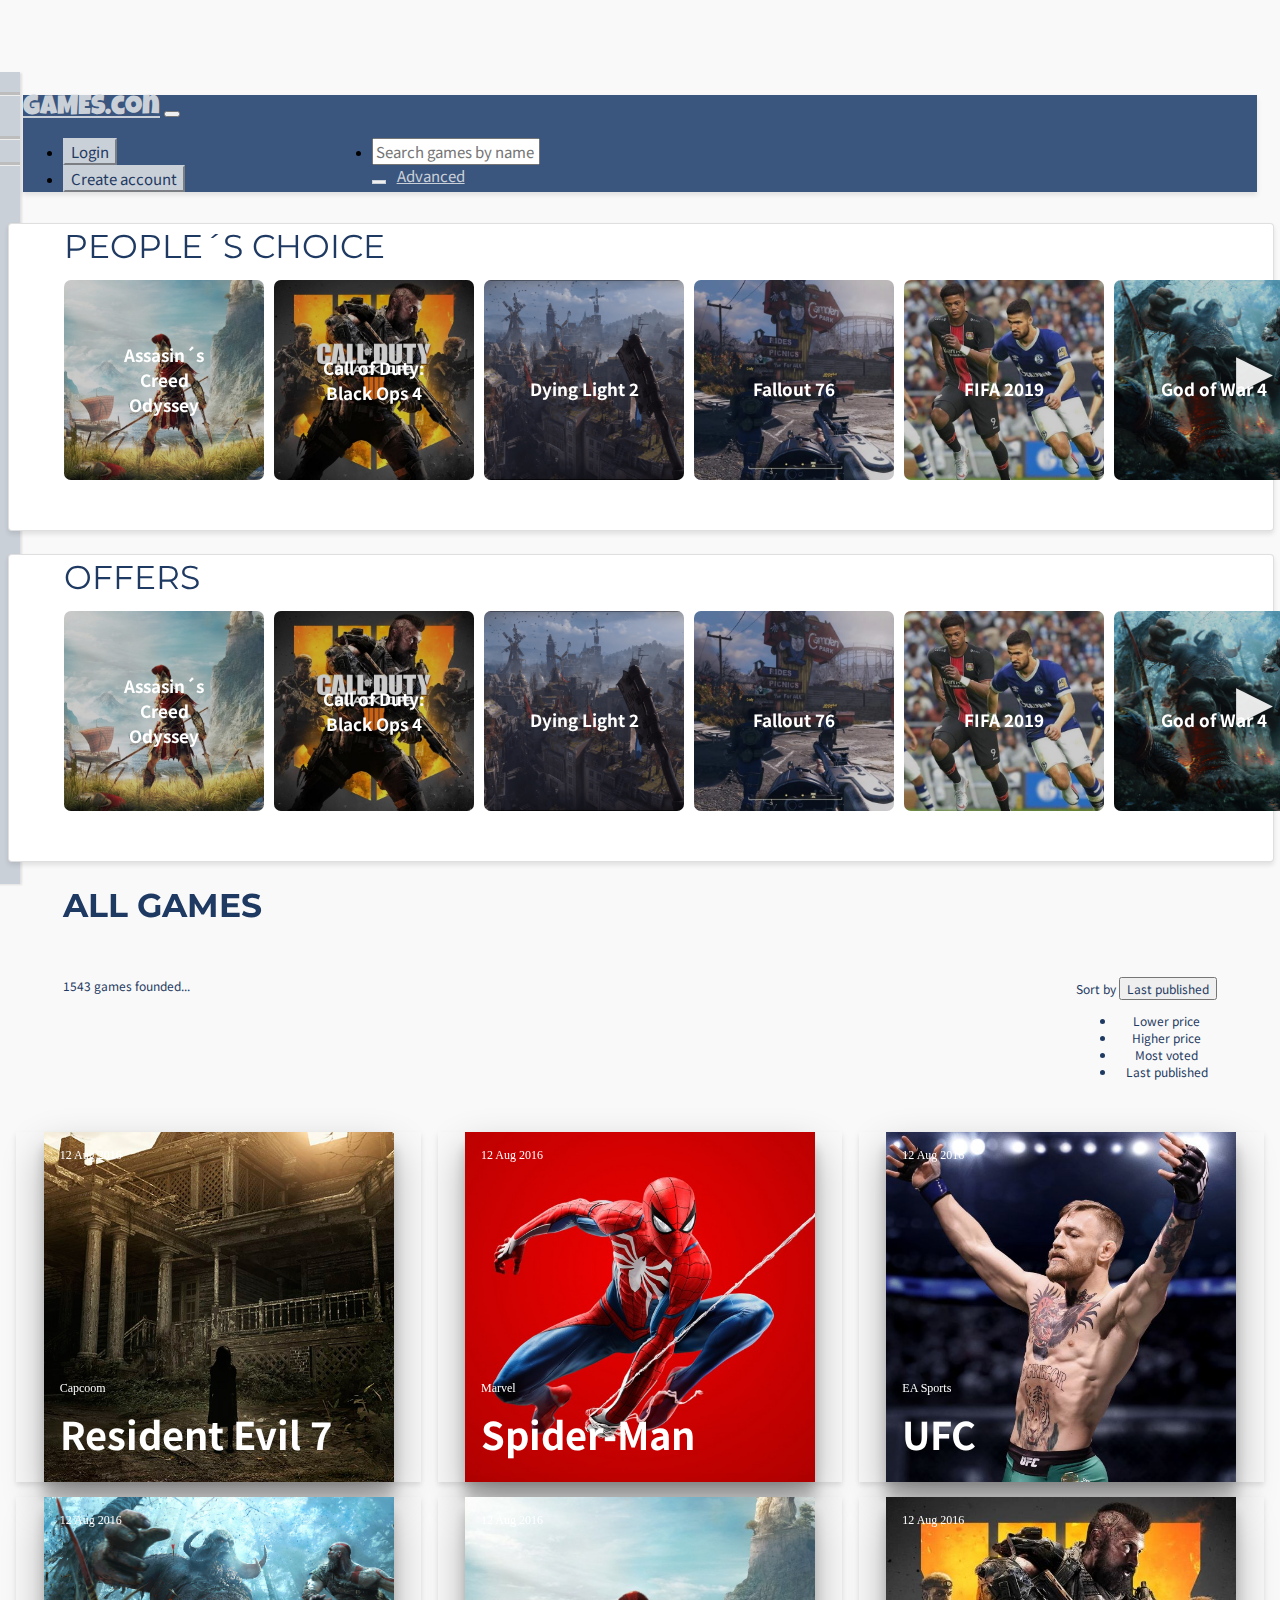
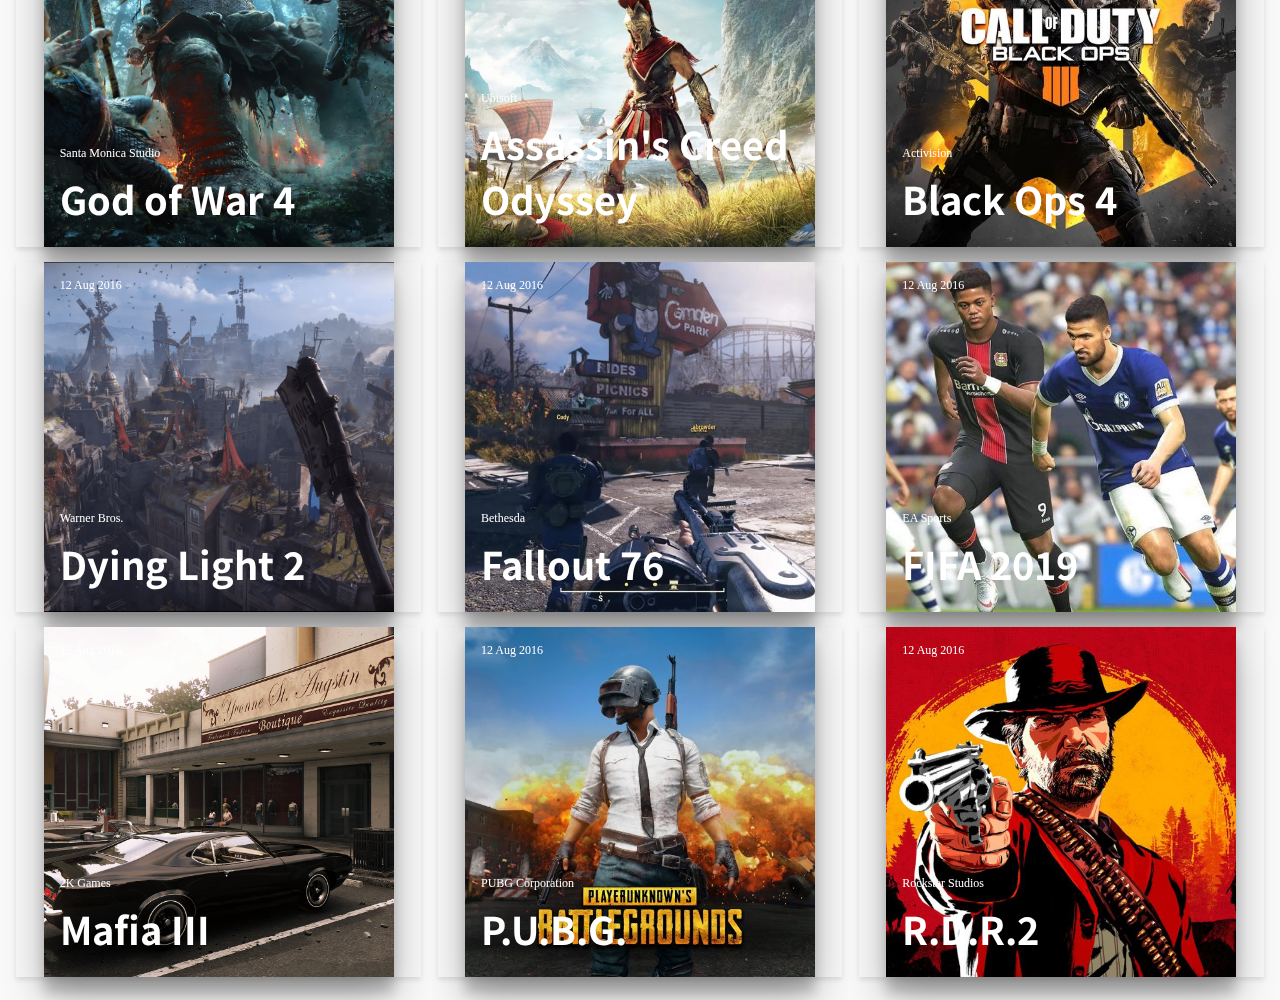
==== commit 59613096: "estilo del menu vertical" ====
--- a/entregable-final/index.html
+++ b/entregable-final/index.html
@@ -4,6 +4,7 @@
 <head>
   <meta charset="utf-8">
   <link href="https://fonts.googleapis.com/css?family=Luckiest+Guy" rel="stylesheet">
+<link href="https://fonts.googleapis.com/css?family=Montserrat|Noto+Sans+JP" rel="stylesheet">
   <link rel="stylesheet" href="https://use.fontawesome.com/releases/v5.5.0/css/solid.css" integrity="sha384-rdyFrfAIC05c5ph7BKz3l5NG5yEottvO/DQ0dCrwD8gzeQDjYBHNr1ucUpQuljos" crossorigin="anonymous">
   <link rel="stylesheet" href="https://use.fontawesome.com/releases/v5.5.0/css/fontawesome.css" integrity="sha384-u5J7JghGz0qUrmEsWzBQkfvc8nK3fUT7DCaQzNQ+q4oEXhGSx+P2OqjWsfIRB8QT" crossorigin="anonymous">
   <link rel="stylesheet" href="https://cdnjs.cloudflare.com/ajax/libs/bootstrap-slider/10.2.3/css/bootstrap-slider.min.css" crossorigin="anonymous">
@@ -29,9 +30,9 @@
         <li id="search-input" class="nav-item">
           <form class="ml-2 my-auto d-inline">
             <div class="input-group">
-              <input type="text" class="form-control border-right-0" placeholder="Search games">
+              <input type="text" class="form-control border-right-0 advanced-search-input " placeholder="Search games by name or genre">
               <div class="input-group-append">
-                <button class="btn btn-outline-primary border-left-0" type="button"><i class="fas fa-search"></i></button>
+                <button class="btn btn-outline-primary border-left-0 advanced-search-button" type="button"><i class="fas fa-search"></i></button>
                 <a rel="popover" data-placement="bottom" data-popover-content="#myPopover" class="advanced-search" href="#">Advanced</a>
               </div>
             </div>
@@ -41,22 +42,29 @@
       <div class="collapse navbar-collapse" id="navbarText">
         <ul id="vertical-nav" class="navbar-nav animate side-nav">
           <li class="nav-item vertical-item">
-            <a class="nav-link" href="#">Home
+            <a class="nav-link" href="#"><i class="fas fa-home"></i>Home
               <span class="sr-only">(current)</span>
             </a>
           </li>
           <hr class="style1">
           <li class="nav-item vertical-item">
-            <a class="nav-link" href="#">20 Last Published</a>
+            <a class="nav-link" href="#"><i class="fas fa-clock"></i>20 Last Published</a>
           </li>
           <li class="nav-item vertical-item">
-            <a class="nav-link" href="#">Top 20 Best Games</a>
+            <a class="nav-link" href="#"><i class="fas fa-fire"></i>Top 20 Best Games</a>
           </li>
           <hr class="style1">
           <li class="nav-item vertical-item">
-            <a class="nav-link" href="#">Help</a>
+            <a class="nav-link" href="#"><i class="fas fa-question-circle"></i>Help</a>
           </li>
           <hr class="style1">
+          <li class="footer-item">
+            <p>© 2011 GAMES.con</p>
+            <p>All Rights Reserved</p>
+            <p>Contact us on:</p>
+            <p>arturogreinhold@gmail.com</p>
+            <p>guerramdg@gmail.com</p>
+          </li>
         </ul>
         <ul class="navbar-nav ml-md-auto d-md-flex">
           <li class="nav-item">
@@ -76,16 +84,13 @@
 
   <div id="myPopover" class="hide">
     <div class="container-filters">
-      This is a popover list:
-      <ul>
-        <li>List item 1</li>
-        <li>List item 2</li>
-        <li>List item 3</li>
-      </ul>
-    </div>
-    <div class="">
-      <input id="ex1" data-slider-id='ex1Slider' type="text" data-slider-min="0" data-slider-max="20" data-slider-step="1" data-slider-value="14" />
-    </div>
+      <div class="slider-box">
+        <label for="priceRange"></label>
+        <input type="text" id="priceRange" readonly>
+        <div id="price-range" class="slider-filter"></div>
+      </div>
+    </div>
+
   </div>
 
 
@@ -94,19 +99,20 @@
 
   <div class="container-item-carousel">
 
-    <h2 class="title-home">Peoples choice</h2>
+    <div class="t3xts t3xt-1">People´s choice</div>
     <div class="items">
       <div class="square-flip">
         <div class='square game1' >
           <div class="square-container">
-            <h2 class="textshadow">Assasin´s Creed Odyssey</h2>
-          </div>
-          <div class="flip-overlay"></div>
-        </div>
-        <div class='square2 game1'>
-          <div class="square-container2">
-            <div class="align-center"></div>
-            <h2>Play Now!</h2>
+            <h2 class="textshadow gallery-games-title">Assasin´s Creed Odyssey</h2>
+          </div>
+          <div class="flip-overlay"></div>
+        </div>
+        <div class='square2 game1-2'>
+          <div class="square-container2">
+            <div class="align-center"></div>
+            <!-- <button type="button"  class="gallery-games-reverse" name="button">Buy Now!</button> -->
+          <button type="button"  class="gallery-games-reverse" name="button">Play Now!</button>
           </div>
           <div class="flip-overlay"></div>
         </div>
@@ -114,14 +120,14 @@
       <div class="square-flip">
         <div class='square game2'>
           <div class="square-container">
-            <h2 class="textshadow">Black Ops 4</h2>
-          </div>
-          <div class="flip-overlay"></div>
-        </div>
-        <div class='square2 game2' data-image="https://images.unsplash.com/photo-1477313372947-d68a7d410e9f?dpr=1&auto=format&crop=entropy&fit=crop&w=1500&h=1000&q=80&cs=tinysrgb">
-          <div class="square-container2">
-            <div class="align-center"></div>
-            <h2>Play Now!</h2>
+            <h2 class="textshadow gallery-games-title">Call of Duty: Black Ops 4</h2>
+          </div>
+          <div class="flip-overlay"></div>
+        </div>
+        <div class='square2 game2-2' data-image="https://images.unsplash.com/photo-1477313372947-d68a7d410e9f?dpr=1&auto=format&crop=entropy&fit=crop&w=1500&h=1000&q=80&cs=tinysrgb">
+          <div class="square-container2">
+            <div class="align-center"></div>
+            <button type="button"  class="gallery-games-reverse" name="button">Buy Now!</button>
           </div>
           <div class="flip-overlay"></div>
         </div>
@@ -130,14 +136,14 @@
         <div class='square game3' data-image="https://images.unsplash.com/photo-1477313372947-d68a7d410e9f?dpr=1&auto=format&crop=entropy&fit=crop&w=1500&h=1000&q=80&cs=tinysrgb">
           <div class="square-container">
             <div class="align-center"><img src="http://titanicthemes.com/files/flipbox/kallyas2.png" class="boxshadow" alt=""></div>
-            <h2 class="textshadow">Dying Light 2</h2>
-          </div>
-          <div class="flip-overlay"></div>
-        </div>
-        <div class='square2 game3' data-image="https://images.unsplash.com/photo-1477313372947-d68a7d410e9f?dpr=1&auto=format&crop=entropy&fit=crop&w=1500&h=1000&q=80&cs=tinysrgb">
-          <div class="square-container2">
-            <div class="align-center"></div>
-            <h2>Play Now!</h2>
+            <h2 class="textshadow gallery-games-title">Dying Light 2</h2>
+          </div>
+          <div class="flip-overlay"></div>
+        </div>
+        <div class='square2 game3-2' data-image="https://images.unsplash.com/photo-1477313372947-d68a7d410e9f?dpr=1&auto=format&crop=entropy&fit=crop&w=1500&h=1000&q=80&cs=tinysrgb">
+          <div class="square-container2">
+            <div class="align-center"></div>
+            <button type="button"  class="gallery-games-reverse" name="button">Play Now!</button>
           </div>
           <div class="flip-overlay"></div>
         </div>
@@ -146,14 +152,14 @@
         <div class='square game4' data-image="https://images.unsplash.com/photo-1477313372947-d68a7d410e9f?dpr=1&auto=format&crop=entropy&fit=crop&w=1500&h=1000&q=80&cs=tinysrgb">
           <div class="square-container">
             <div class="align-center"><img src="http://titanicthemes.com/files/flipbox/kallyas2.png" class="boxshadow" alt=""></div>
-            <h2 class="textshadow">Fallout 76</h2>
-          </div>
-          <div class="flip-overlay"></div>
-        </div>
-        <div class='square2 game4' data-image="https://images.unsplash.com/photo-1477313372947-d68a7d410e9f?dpr=1&auto=format&crop=entropy&fit=crop&w=1500&h=1000&q=80&cs=tinysrgb">
-          <div class="square-container2">
-            <div class="align-center"></div>
-            <h2>Play Now!</h2>
+            <h2 class="textshadow gallery-games-title">Fallout 76</h2>
+          </div>
+          <div class="flip-overlay"></div>
+        </div>
+        <div class='square2 game4-2' data-image="https://images.unsplash.com/photo-1477313372947-d68a7d410e9f?dpr=1&auto=format&crop=entropy&fit=crop&w=1500&h=1000&q=80&cs=tinysrgb">
+          <div class="square-container2">
+            <div class="align-center"></div>
+            <button type="button"  class="gallery-games-reverse" name="button">Buy Now!</button>
           </div>
           <div class="flip-overlay"></div>
         </div>
@@ -162,14 +168,14 @@
         <div class='square game5' data-image="https://images.unsplash.com/photo-1477313372947-d68a7d410e9f?dpr=1&auto=format&crop=entropy&fit=crop&w=1500&h=1000&q=80&cs=tinysrgb">
           <div class="square-container">
             <div class="align-center"><img src="http://titanicthemes.com/files/flipbox/kallyas2.png" class="boxshadow" alt=""></div>
-            <h2 class="textshadow">FIFA 2019</h2>
-          </div>
-          <div class="flip-overlay"></div>
-        </div>
-        <div class='square2 game5' data-image="https://images.unsplash.com/photo-1477313372947-d68a7d410e9f?dpr=1&auto=format&crop=entropy&fit=crop&w=1500&h=1000&q=80&cs=tinysrgb">
-          <div class="square-container2">
-            <div class="align-center"></div>
-            <h2>Play Now!</h2>
+            <h2 class="textshadow gallery-games-title">FIFA 2019</h2>
+          </div>
+          <div class="flip-overlay"></div>
+        </div>
+        <div class='square2 game5-2' data-image="https://images.unsplash.com/photo-1477313372947-d68a7d410e9f?dpr=1&auto=format&crop=entropy&fit=crop&w=1500&h=1000&q=80&cs=tinysrgb">
+          <div class="square-container2">
+            <div class="align-center"></div>
+            <button type="button"  class="gallery-games-reverse" name="button">Play Now!</button>
           </div>
           <div class="flip-overlay"></div>
         </div>
@@ -178,14 +184,14 @@
         <div class='square game6' data-image="https://images.unsplash.com/photo-1477313372947-d68a7d410e9f?dpr=1&auto=format&crop=entropy&fit=crop&w=1500&h=1000&q=80&cs=tinysrgb">
           <div class="square-container">
             <div class="align-center"><img src="http://titanicthemes.com/files/flipbox/kallyas2.png" class="boxshadow" alt=""></div>
-            <h2 class="textshadow">God of War 4</h2>
-          </div>
-          <div class="flip-overlay"></div>
-        </div>
-        <div class='square2 game6' data-image="https://images.unsplash.com/photo-1477313372947-d68a7d410e9f?dpr=1&auto=format&crop=entropy&fit=crop&w=1500&h=1000&q=80&cs=tinysrgb">
-          <div class="square-container2">
-            <div class="align-center"></div>
-            <h2>Play Now!</h2>
+            <h2 class="textshadow gallery-games-title">God of War 4</h2>
+          </div>
+          <div class="flip-overlay"></div>
+        </div>
+        <div class='square2 game6-2' data-image="https://images.unsplash.com/photo-1477313372947-d68a7d410e9f?dpr=1&auto=format&crop=entropy&fit=crop&w=1500&h=1000&q=80&cs=tinysrgb">
+          <div class="square-container2">
+            <div class="align-center"></div>
+            <button type="button"  class="gallery-games-reverse" name="button">Buy Now!</button>
           </div>
           <div class="flip-overlay"></div>
         </div>
@@ -194,14 +200,14 @@
         <div class='square game7' data-image="https://images.unsplash.com/photo-1477313372947-d68a7d410e9f?dpr=1&auto=format&crop=entropy&fit=crop&w=1500&h=1000&q=80&cs=tinysrgb">
           <div class="square-container">
             <div class="align-center"><img src="http://titanicthemes.com/files/flipbox/kallyas2.png" class="boxshadow" alt=""></div>
-            <h2 class="textshadow">Mafia 3</h2>
-          </div>
-          <div class="flip-overlay"></div>
-        </div>
-        <div class='square2 game7' data-image="https://images.unsplash.com/photo-1477313372947-d68a7d410e9f?dpr=1&auto=format&crop=entropy&fit=crop&w=1500&h=1000&q=80&cs=tinysrgb">
-          <div class="square-container2">
-            <div class="align-center"></div>
-            <h2>Play Now!</h2>
+            <h2 class="textshadow gallery-games-title">Mafia 3</h2>
+          </div>
+          <div class="flip-overlay"></div>
+        </div>
+        <div class='square2 game7-2' data-image="https://images.unsplash.com/photo-1477313372947-d68a7d410e9f?dpr=1&auto=format&crop=entropy&fit=crop&w=1500&h=1000&q=80&cs=tinysrgb">
+          <div class="square-container2">
+            <div class="align-center"></div>
+            <button type="button"  class="gallery-games-reverse" name="button">Play Now!</button>
           </div>
           <div class="flip-overlay"></div>
         </div>
@@ -210,14 +216,14 @@
         <div class='square game8' data-image="https://images.unsplash.com/photo-1477313372947-d68a7d410e9f?dpr=1&auto=format&crop=entropy&fit=crop&w=1500&h=1000&q=80&cs=tinysrgb">
           <div class="square-container">
             <div class="align-center"><img src="http://titanicthemes.com/files/flipbox/kallyas2.png" class="boxshadow" alt=""></div>
-            <h2 class="textshadow">Player Unknown´s Battleground</h2>
-          </div>
-          <div class="flip-overlay"></div>
-        </div>
-        <div class='square2 game8' data-image="https://images.unsplash.com/photo-1477313372947-d68a7d410e9f?dpr=1&auto=format&crop=entropy&fit=crop&w=1500&h=1000&q=80&cs=tinysrgb">
-          <div class="square-container2">
-            <div class="align-center"></div>
-            <h2>Play Now!</h2>
+            <h2 class="textshadow gallery-games-title">Player Unknown´s Battleground</h2>
+          </div>
+          <div class="flip-overlay"></div>
+        </div>
+        <div class='square2 game8-2' data-image="https://images.unsplash.com/photo-1477313372947-d68a7d410e9f?dpr=1&auto=format&crop=entropy&fit=crop&w=1500&h=1000&q=80&cs=tinysrgb">
+          <div class="square-container2">
+            <div class="align-center"></div>
+            <button type="button"  class="gallery-games-reverse" name="button">Buy Now!</button>
           </div>
           <div class="flip-overlay"></div>
         </div>
@@ -226,14 +232,14 @@
         <div class='square game9' data-image="https://images.unsplash.com/photo-1477313372947-d68a7d410e9f?dpr=1&auto=format&crop=entropy&fit=crop&w=1500&h=1000&q=80&cs=tinysrgb">
           <div class="square-container">
             <div class="align-center"><img src="http://titanicthemes.com/files/flipbox/kallyas2.png" class="boxshadow" alt=""></div>
-            <h2 class="textshadow">Red Dead Redemption 2</h2>
-          </div>
-          <div class="flip-overlay"></div>
-        </div>
-        <div class='square2 game9' data-image="https://images.unsplash.com/photo-1477313372947-d68a7d410e9f?dpr=1&auto=format&crop=entropy&fit=crop&w=1500&h=1000&q=80&cs=tinysrgb">
-          <div class="square-container2">
-            <div class="align-center"></div>
-            <h2>Play Now!</h2>
+            <h2 class="textshadow gallery-games-title">Red Dead Redemption 2</h2>
+          </div>
+          <div class="flip-overlay"></div>
+        </div>
+        <div class='square2 game9-2' data-image="https://images.unsplash.com/photo-1477313372947-d68a7d410e9f?dpr=1&auto=format&crop=entropy&fit=crop&w=1500&h=1000&q=80&cs=tinysrgb">
+          <div class="square-container2">
+            <div class="align-center"></div>
+            <button type="button"  class="gallery-games-reverse" name="button">Play Now!</button>
           </div>
           <div class="flip-overlay"></div>
         </div>
@@ -242,14 +248,14 @@
         <div class='square game10' data-image="https://images.unsplash.com/photo-1477313372947-d68a7d410e9f?dpr=1&auto=format&crop=entropy&fit=crop&w=1500&h=1000&q=80&cs=tinysrgb">
           <div class="square-container">
             <div class="align-center"><img src="http://titanicthemes.com/files/flipbox/kallyas2.png" class="boxshadow" alt=""></div>
-            <h2 class="textshadow">Resident Evil 7</h2>
-          </div>
-          <div class="flip-overlay"></div>
-        </div>
-        <div class='square2 game10' data-image="https://images.unsplash.com/photo-1477313372947-d68a7d410e9f?dpr=1&auto=format&crop=entropy&fit=crop&w=1500&h=1000&q=80&cs=tinysrgb">
-          <div class="square-container2">
-            <div class="align-center"></div>
-            <h2>Play Now!</h2>
+            <h2 class="textshadow gallery-games-title">Resident Evil 7</h2>
+          </div>
+          <div class="flip-overlay"></div>
+        </div>
+        <div class='square2 game10-2' data-image="https://images.unsplash.com/photo-1477313372947-d68a7d410e9f?dpr=1&auto=format&crop=entropy&fit=crop&w=1500&h=1000&q=80&cs=tinysrgb">
+          <div class="square-container2">
+            <div class="align-center"></div>
+            <button type="button"  class="gallery-games-reverse" name="button">Buy Now!</button>
           </div>
           <div class="flip-overlay"></div>
         </div>
@@ -261,27 +267,24 @@
   </div>
 
 
-
-
-
   <!-- GAMES GALLERY Offers-->
 
   <div class="container-item-carousel">
 
-    <h2 class="title-home offers">Offers</h2>
+    <div class="t3xts t3xt-2">Offers</div>
 
     <div class=" offer-items">
       <div class="square-flip">
         <div class='square game1' >
           <div class="square-container">
-            <h2 class="textshadow">Assasin´s Creed Odyssey</h2>
-          </div>
-          <div class="flip-overlay"></div>
-        </div>
-        <div class='square2 game1'>
-          <div class="square-container2">
-            <div class="align-center"></div>
-            <h2>Play Now!</h2>
+            <h2 class="textshadow gallery-games-title">Assasin´s Creed Odyssey</h2>
+          </div>
+          <div class="flip-overlay"></div>
+        </div>
+        <div class='square2 game1-2'>
+          <div class="square-container2">
+            <div class="align-center"></div>
+            <button type="button"  class="gallery-games-reverse" name="button">Play Now!</button>
           </div>
           <div class="flip-overlay"></div>
         </div>
@@ -289,14 +292,14 @@
       <div class="square-flip">
         <div class='square game2'>
           <div class="square-container">
-            <h2 class="textshadow">Black Ops 4</h2>
-          </div>
-          <div class="flip-overlay"></div>
-        </div>
-        <div class='square2 game2' data-image="https://images.unsplash.com/photo-1477313372947-d68a7d410e9f?dpr=1&auto=format&crop=entropy&fit=crop&w=1500&h=1000&q=80&cs=tinysrgb">
-          <div class="square-container2">
-            <div class="align-center"></div>
-            <h2>Play Now!</h2>
+            <h2 class="textshadow gallery-games-title">Call of Duty: Black Ops 4</h2>
+          </div>
+          <div class="flip-overlay"></div>
+        </div>
+        <div class='square2 game2-2' data-image="https://images.unsplash.com/photo-1477313372947-d68a7d410e9f?dpr=1&auto=format&crop=entropy&fit=crop&w=1500&h=1000&q=80&cs=tinysrgb">
+          <div class="square-container2">
+            <div class="align-center"></div>
+            <button type="button"  class="gallery-games-reverse" name="button">Buy Now!</button>
           </div>
           <div class="flip-overlay"></div>
         </div>
@@ -305,14 +308,14 @@
         <div class='square game3' data-image="https://images.unsplash.com/photo-1477313372947-d68a7d410e9f?dpr=1&auto=format&crop=entropy&fit=crop&w=1500&h=1000&q=80&cs=tinysrgb">
           <div class="square-container">
             <div class="align-center"><img src="http://titanicthemes.com/files/flipbox/kallyas2.png" class="boxshadow" alt=""></div>
-            <h2 class="textshadow">Dying Light 2</h2>
-          </div>
-          <div class="flip-overlay"></div>
-        </div>
-        <div class='square2 game3' data-image="https://images.unsplash.com/photo-1477313372947-d68a7d410e9f?dpr=1&auto=format&crop=entropy&fit=crop&w=1500&h=1000&q=80&cs=tinysrgb">
-          <div class="square-container2">
-            <div class="align-center"></div>
-            <h2>Play Now!</h2>
+            <h2 class="textshadow gallery-games-title">Dying Light 2</h2>
+          </div>
+          <div class="flip-overlay"></div>
+        </div>
+        <div class='square2 game3-2' data-image="https://images.unsplash.com/photo-1477313372947-d68a7d410e9f?dpr=1&auto=format&crop=entropy&fit=crop&w=1500&h=1000&q=80&cs=tinysrgb">
+          <div class="square-container2">
+            <div class="align-center"></div>
+            <button type="button"  class="gallery-games-reverse" name="button">Play Now!</button>
           </div>
           <div class="flip-overlay"></div>
         </div>
@@ -321,14 +324,14 @@
         <div class='square game4' data-image="https://images.unsplash.com/photo-1477313372947-d68a7d410e9f?dpr=1&auto=format&crop=entropy&fit=crop&w=1500&h=1000&q=80&cs=tinysrgb">
           <div class="square-container">
             <div class="align-center"><img src="http://titanicthemes.com/files/flipbox/kallyas2.png" class="boxshadow" alt=""></div>
-            <h2 class="textshadow">Fallout 76</h2>
-          </div>
-          <div class="flip-overlay"></div>
-        </div>
-        <div class='square2 game4' data-image="https://images.unsplash.com/photo-1477313372947-d68a7d410e9f?dpr=1&auto=format&crop=entropy&fit=crop&w=1500&h=1000&q=80&cs=tinysrgb">
-          <div class="square-container2">
-            <div class="align-center"></div>
-            <h2>Play Now!</h2>
+            <h2 class="textshadow gallery-games-title">Fallout 76</h2>
+          </div>
+          <div class="flip-overlay"></div>
+        </div>
+        <div class='square2 game4-2' data-image="https://images.unsplash.com/photo-1477313372947-d68a7d410e9f?dpr=1&auto=format&crop=entropy&fit=crop&w=1500&h=1000&q=80&cs=tinysrgb">
+          <div class="square-container2">
+            <div class="align-center"></div>
+            <button type="button"  class="gallery-games-reverse" name="button">Buy Now!</button>
           </div>
           <div class="flip-overlay"></div>
         </div>
@@ -337,14 +340,14 @@
         <div class='square game5' data-image="https://images.unsplash.com/photo-1477313372947-d68a7d410e9f?dpr=1&auto=format&crop=entropy&fit=crop&w=1500&h=1000&q=80&cs=tinysrgb">
           <div class="square-container">
             <div class="align-center"><img src="http://titanicthemes.com/files/flipbox/kallyas2.png" class="boxshadow" alt=""></div>
-            <h2 class="textshadow">FIFA 2019</h2>
-          </div>
-          <div class="flip-overlay"></div>
-        </div>
-        <div class='square2 game5' data-image="https://images.unsplash.com/photo-1477313372947-d68a7d410e9f?dpr=1&auto=format&crop=entropy&fit=crop&w=1500&h=1000&q=80&cs=tinysrgb">
-          <div class="square-container2">
-            <div class="align-center"></div>
-            <h2>Play Now!</h2>
+            <h2 class="textshadow gallery-games-title">FIFA 2019</h2>
+          </div>
+          <div class="flip-overlay"></div>
+        </div>
+        <div class='square2 game5-2' data-image="https://images.unsplash.com/photo-1477313372947-d68a7d410e9f?dpr=1&auto=format&crop=entropy&fit=crop&w=1500&h=1000&q=80&cs=tinysrgb">
+          <div class="square-container2">
+            <div class="align-center"></div>
+            <button type="button"  class="gallery-games-reverse" name="button">Play Now!</button>
           </div>
           <div class="flip-overlay"></div>
         </div>
@@ -353,14 +356,14 @@
         <div class='square game6' data-image="https://images.unsplash.com/photo-1477313372947-d68a7d410e9f?dpr=1&auto=format&crop=entropy&fit=crop&w=1500&h=1000&q=80&cs=tinysrgb">
           <div class="square-container">
             <div class="align-center"><img src="http://titanicthemes.com/files/flipbox/kallyas2.png" class="boxshadow" alt=""></div>
-            <h2 class="textshadow">God of War 4</h2>
-          </div>
-          <div class="flip-overlay"></div>
-        </div>
-        <div class='square2 game6' data-image="https://images.unsplash.com/photo-1477313372947-d68a7d410e9f?dpr=1&auto=format&crop=entropy&fit=crop&w=1500&h=1000&q=80&cs=tinysrgb">
-          <div class="square-container2">
-            <div class="align-center"></div>
-            <h2>Play Now!</h2>
+            <h2 class="textshadow gallery-games-title">God of War 4</h2>
+          </div>
+          <div class="flip-overlay"></div>
+        </div>
+        <div class='square2 game6-2' data-image="https://images.unsplash.com/photo-1477313372947-d68a7d410e9f?dpr=1&auto=format&crop=entropy&fit=crop&w=1500&h=1000&q=80&cs=tinysrgb">
+          <div class="square-container2">
+            <div class="align-center"></div>
+            <button type="button"  class="gallery-games-reverse" name="button">Buy Now!</button>
           </div>
           <div class="flip-overlay"></div>
         </div>
@@ -369,14 +372,14 @@
         <div class='square game7' data-image="https://images.unsplash.com/photo-1477313372947-d68a7d410e9f?dpr=1&auto=format&crop=entropy&fit=crop&w=1500&h=1000&q=80&cs=tinysrgb">
           <div class="square-container">
             <div class="align-center"><img src="http://titanicthemes.com/files/flipbox/kallyas2.png" class="boxshadow" alt=""></div>
-            <h2 class="textshadow">Mafia 3</h2>
-          </div>
-          <div class="flip-overlay"></div>
-        </div>
-        <div class='square2 game7' data-image="https://images.unsplash.com/photo-1477313372947-d68a7d410e9f?dpr=1&auto=format&crop=entropy&fit=crop&w=1500&h=1000&q=80&cs=tinysrgb">
-          <div class="square-container2">
-            <div class="align-center"></div>
-            <h2>Play Now!</h2>
+            <h2 class="textshadow gallery-games-title">Mafia 3</h2>
+          </div>
+          <div class="flip-overlay"></div>
+        </div>
+        <div class='square2 game7-2' data-image="https://images.unsplash.com/photo-1477313372947-d68a7d410e9f?dpr=1&auto=format&crop=entropy&fit=crop&w=1500&h=1000&q=80&cs=tinysrgb">
+          <div class="square-container2">
+            <div class="align-center"></div>
+            <button type="button"  class="gallery-games-reverse" name="button">Play Now!</button>
           </div>
           <div class="flip-overlay"></div>
         </div>
@@ -385,14 +388,14 @@
         <div class='square game8' data-image="https://images.unsplash.com/photo-1477313372947-d68a7d410e9f?dpr=1&auto=format&crop=entropy&fit=crop&w=1500&h=1000&q=80&cs=tinysrgb">
           <div class="square-container">
             <div class="align-center"><img src="http://titanicthemes.com/files/flipbox/kallyas2.png" class="boxshadow" alt=""></div>
-            <h2 class="textshadow">Player Unknown´s Battleground</h2>
-          </div>
-          <div class="flip-overlay"></div>
-        </div>
-        <div class='square2 game8' data-image="https://images.unsplash.com/photo-1477313372947-d68a7d410e9f?dpr=1&auto=format&crop=entropy&fit=crop&w=1500&h=1000&q=80&cs=tinysrgb">
-          <div class="square-container2">
-            <div class="align-center"></div>
-            <h2>Play Now!</h2>
+            <h2 class="textshadow gallery-games-title">Player Unknown´s Battleground</h2>
+          </div>
+          <div class="flip-overlay"></div>
+        </div>
+        <div class='square2 game8-2' data-image="https://images.unsplash.com/photo-1477313372947-d68a7d410e9f?dpr=1&auto=format&crop=entropy&fit=crop&w=1500&h=1000&q=80&cs=tinysrgb">
+          <div class="square-container2">
+            <div class="align-center"></div>
+            <button type="button"  class="gallery-games-reverse" name="button">Buy Now!</button>
           </div>
           <div class="flip-overlay"></div>
         </div>
@@ -401,14 +404,14 @@
         <div class='square game9' data-image="https://images.unsplash.com/photo-1477313372947-d68a7d410e9f?dpr=1&auto=format&crop=entropy&fit=crop&w=1500&h=1000&q=80&cs=tinysrgb">
           <div class="square-container">
             <div class="align-center"><img src="http://titanicthemes.com/files/flipbox/kallyas2.png" class="boxshadow" alt=""></div>
-            <h2 class="textshadow">Red Dead Redemption 2</h2>
-          </div>
-          <div class="flip-overlay"></div>
-        </div>
-        <div class='square2 game9' data-image="https://images.unsplash.com/photo-1477313372947-d68a7d410e9f?dpr=1&auto=format&crop=entropy&fit=crop&w=1500&h=1000&q=80&cs=tinysrgb">
-          <div class="square-container2">
-            <div class="align-center"></div>
-            <h2>Play Now!</h2>
+            <h2 class="textshadow gallery-games-title">Red Dead Redemption 2</h2>
+          </div>
+          <div class="flip-overlay"></div>
+        </div>
+        <div class='square2 game9-2' data-image="https://images.unsplash.com/photo-1477313372947-d68a7d410e9f?dpr=1&auto=format&crop=entropy&fit=crop&w=1500&h=1000&q=80&cs=tinysrgb">
+          <div class="square-container2">
+            <div class="align-center"></div>
+            <button type="button"  class="gallery-games-reverse" name="button">Play Now!</button>
           </div>
           <div class="flip-overlay"></div>
         </div>
@@ -417,14 +420,14 @@
         <div class='square game10' data-image="https://images.unsplash.com/photo-1477313372947-d68a7d410e9f?dpr=1&auto=format&crop=entropy&fit=crop&w=1500&h=1000&q=80&cs=tinysrgb">
           <div class="square-container">
             <div class="align-center"><img src="http://titanicthemes.com/files/flipbox/kallyas2.png" class="boxshadow" alt=""></div>
-            <h2 class="textshadow">Resident Evil 7</h2>
-          </div>
-          <div class="flip-overlay"></div>
-        </div>
-        <div class='square2 game10' data-image="https://images.unsplash.com/photo-1477313372947-d68a7d410e9f?dpr=1&auto=format&crop=entropy&fit=crop&w=1500&h=1000&q=80&cs=tinysrgb">
-          <div class="square-container2">
-            <div class="align-center"></div>
-            <h2>Play Now!</h2>
+            <h2 class="textshadow gallery-games-title">Resident Evil 7</h2>
+          </div>
+          <div class="flip-overlay"></div>
+        </div>
+        <div class='square2 game10-2' data-image="https://images.unsplash.com/photo-1477313372947-d68a7d410e9f?dpr=1&auto=format&crop=entropy&fit=crop&w=1500&h=1000&q=80&cs=tinysrgb">
+          <div class="square-container2">
+            <div class="align-center"></div>
+            <button type="button"  class="gallery-games-reverse" name="button">Buy Now!</button>
           </div>
           <div class="flip-overlay"></div>
         </div>
@@ -438,6 +441,21 @@
   <!-- ALL GAMES-->
 
   <h2 class="title-home">All Games</h2>
+  <div class="sort">
+    <div class="results">1543 games founded...</div>
+    <div class="dropdown">
+      Sort by     <button class="btn btn-default dropdown-toggle" type="button" data-toggle="dropdown" aria-haspopup="true" aria-expanded="true">
+        Last published
+        <span class="caret"></span>
+      </button>
+      <ul class="dropdown-menu sort-by" aria-labelledby="dropdownMenu1">
+        <li><a href="#" data-value="action">Lower price</a></li>
+        <li><a href="#" data-value="another action">Higher price</a></li>
+        <li><a href="#" data-value="something else here">Most voted</a></li>
+        <li><a href="#" data-value="separated link">Last published</a></li>
+      </ul>
+    </div>
+  </div>
   <div class="row-games">
     <div class="example-2 card">
       <div class="wrapper game10">
@@ -447,20 +465,14 @@
             <span class="month">Aug</span>
             <span class="year">2016</span>
           </div>
-          <ul class="menu-content">
-            <li>
-              <a href="#" class="fa fa-bookmark-o"></a>
-            </li>
-            <li><a href="#" class="fa fa-heart-o"><span>18</span></a></li>
-            <li><a href="#" class="fa fa-comment-o"><span>3</span></a></li>
-          </ul>
+
         </div>
         <div class="data">
           <div class="content">
             <span class="author">Capcoom</span>
             <h1 class="title"><a href="#">Resident Evil 7</a></h1>
             <p class="text">Biohazard is a survival horror game developed and published by Capcom, released in January 2017</p>
-            <a href="#" class="button">Read more</a>
+            <a href="#" class="button">READ MORE</a>
           </div>
         </div>
       </div>
@@ -473,20 +485,14 @@
             <span class="month">Aug</span>
             <span class="year">2016</span>
           </div>
-          <ul class="menu-content">
-            <li>
-              <a href="#" class="fa fa-bookmark-o"></a>
-            </li>
-            <li><a href="#" class="fa fa-heart-o"><span>18</span></a></li>
-            <li><a href="#" class="fa fa-comment-o"><span>3</span></a></li>
-          </ul>
+
         </div>
         <div class="data">
           <div class="content">
             <span class="author">Marvel</span>
             <h1 class="title"><a href="#">Spider-Man</a></h1>
             <p class="text">This game has had a large range of supporting characters introduced in the comics.</p>
-            <a href="#" class="button">Read more</a>
+            <a href="#" class="button">READ MORE</a>
           </div>
         </div>
       </div>
@@ -499,20 +505,14 @@
             <span class="month">Aug</span>
             <span class="year">2016</span>
           </div>
-          <ul class="menu-content">
-            <li>
-              <a href="#" class="fa fa-bookmark-o"></a>
-            </li>
-            <li><a href="#" class="fa fa-heart-o"><span>18</span></a></li>
-            <li><a href="#" class="fa fa-comment-o"><span>3</span></a></li>
-          </ul>
+
         </div>
         <div class="data">
           <div class="content">
             <span class="author">EA Sports</span>
             <h1 class="title"><a href="#">UFC</a></h1>
             <p class="text">is a mixed martial arts fighting game based on the Ultimate Fighting Championship (UFC)</p>
-            <a href="#" class="button">Read more</a>
+            <a href="#" class="button">READ MORE</a>
           </div>
         </div>
       </div>
@@ -525,20 +525,14 @@
             <span class="month">Aug</span>
             <span class="year">2016</span>
           </div>
-          <ul class="menu-content">
-            <li>
-              <a href="#" class="fa fa-bookmark-o"></a>
-            </li>
-            <li><a href="#" class="fa fa-heart-o"><span>18</span></a></li>
-            <li><a href="#" class="fa fa-comment-o"><span>3</span></a></li>
-          </ul>
+
         </div>
         <div class="data">
           <div class="content">
             <span class="author">Santa Monica Studio</span>
             <h1 class="title"><a href="#">God of War 4</a></h1>
             <p class="text"> it is the eighth installment in the God of War series, the eighth chronologically, and the sequel to 2010's God of War III.</p>
-            <a href="#" class="button">Read more</a>
+            <a href="#" class="button">READ MORE</a>
           </div>
         </div>
       </div>
@@ -551,20 +545,14 @@
             <span class="month">Aug</span>
             <span class="year">2016</span>
           </div>
-          <ul class="menu-content">
-            <li>
-              <a href="#" class="fa fa-bookmark-o"></a>
-            </li>
-            <li><a href="#" class="fa fa-heart-o"><span>18</span></a></li>
-            <li><a href="#" class="fa fa-comment-o"><span>3</span></a></li>
-          </ul>
+
         </div>
         <div class="data">
           <div class="content">
             <span class="author">Ubisoft</span>
             <h1 class="title"><a href="#">Assassin's Creed Odyssey </a></h1>
             <p class="text">It places more emphasis on role-playing elements than previous games in the series.</p>
-            <a href="#" class="button">Read more</a>
+            <a href="#" class="button">READ MORE</a>
           </div>
         </div>
       </div>
@@ -577,20 +565,14 @@
             <span class="month">Aug</span>
             <span class="year">2016</span>
           </div>
-          <ul class="menu-content">
-            <li>
-              <a href="#" class="fa fa-bookmark-o"></a>
-            </li>
-            <li><a href="#" class="fa fa-heart-o"><span>18</span></a></li>
-            <li><a href="#" class="fa fa-comment-o"><span>3</span></a></li>
-          </ul>
+
         </div>
         <div class="data">
           <div class="content">
             <span class="author">Activision</span>
             <h1 class="title"><a href="#">Black Ops 4</a></h1>
             <p class="text">Unlike previous titles in the Call of Duty series, Black Ops 4 is the first entry to not feature a traditional single-player campaign.</p>
-            <a href="#" class="button">Read more</a>
+            <a href="#" class="button">READ MORE</a>
           </div>
         </div>
       </div>
@@ -603,20 +585,14 @@
             <span class="month">Aug</span>
             <span class="year">2016</span>
           </div>
-          <ul class="menu-content">
-            <li>
-              <a href="#" class="fa fa-bookmark-o"></a>
-            </li>
-            <li><a href="#" class="fa fa-heart-o"><span>18</span></a></li>
-            <li><a href="#" class="fa fa-comment-o"><span>3</span></a></li>
-          </ul>
+
         </div>
         <div class="data">
           <div class="content">
             <span class="author">Warner Bros.</span>
             <h1 class="title"><a href="#">Dying Light 2</a></h1>
             <p class="text"> Is an upcoming survival horror action role-playing video game developed by Techland</p>
-            <a href="#" class="button">Read more</a>
+            <a href="#" class="button">READ MORE</a>
           </div>
         </div>
       </div>
@@ -629,20 +605,14 @@
             <span class="month">Aug</span>
             <span class="year">2016</span>
           </div>
-          <ul class="menu-content">
-            <li>
-              <a href="#" class="fa fa-bookmark-o"></a>
-            </li>
-            <li><a href="#" class="fa fa-heart-o"><span>18</span></a></li>
-            <li><a href="#" class="fa fa-comment-o"><span>3</span></a></li>
-          </ul>
+
         </div>
         <div class="data">
           <div class="content">
             <span class="author">Bethesda</span>
             <h1 class="title"><a href="#">Fallout 76</a></h1>
             <p class="text">As a real-time system, though it still allow players to specify targets on an enemy's body.</p>
-            <a href="#" class="button">Read more</a>
+            <a href="#" class="button">READ MORE</a>
           </div>
         </div>
       </div>
@@ -655,20 +625,14 @@
             <span class="month">Aug</span>
             <span class="year">2016</span>
           </div>
-          <ul class="menu-content">
-            <li>
-              <a href="#" class="fa fa-bookmark-o"></a>
-            </li>
-            <li><a href="#" class="fa fa-heart-o"><span>18</span></a></li>
-            <li><a href="#" class="fa fa-comment-o"><span>3</span></a></li>
-          </ul>
+
         </div>
         <div class="data">
           <div class="content">
             <span class="author">EA Sports</span>
             <h1 class="title"><a href="#">FIFA 2019</a></h1>
             <p class="text">FIFA 19 is a football simulation video game developed by EA Vancouver and EA Bucharest, as part of Electronic Arts' FIFA series. Announced on 6 June 2018 for its E3 2018 press conference.</p>
-            <a href="#" class="button">Read more</a>
+            <a href="#" class="button">READ MORE</a>
           </div>
         </div>
       </div>
@@ -681,20 +645,14 @@
             <span class="month">Aug</span>
             <span class="year">2016</span>
           </div>
-          <ul class="menu-content">
-            <li>
-              <a href="#" class="fa fa-bookmark-o"></a>
-            </li>
-            <li><a href="#" class="fa fa-heart-o"><span>18</span></a></li>
-            <li><a href="#" class="fa fa-comment-o"><span>3</span></a></li>
-          </ul>
+
         </div>
         <div class="data">
           <div class="content">
             <span class="author">2K Games</span>
             <h1 class="title"><a href="#">Mafia III </a></h1>
             <p class="text">Mafia III is a action-adventure video game developed by Hangar 13 and published by 2K Games.</p>
-            <a href="#" class="button">Read more</a>
+            <a href="#" class="button">READ MORE</a>
           </div>
         </div>
       </div>
@@ -707,20 +665,14 @@
             <span class="month">Aug</span>
             <span class="year">2016</span>
           </div>
-          <ul class="menu-content">
-            <li>
-              <a href="#" class="fa fa-bookmark-o"></a>
-            </li>
-            <li><a href="#" class="fa fa-heart-o"><span>18</span></a></li>
-            <li><a href="#" class="fa fa-comment-o"><span>3</span></a></li>
-          </ul>
+
         </div>
         <div class="data">
           <div class="content">
             <span class="author">PUBG Corporation</span>
             <h1 class="title"><a href="#">P.U.B.G.</a></h1>
             <p class="text">PlayerUnknown's Battlegrounds (PUBG) is an online multiplayer battle royale game developed and published by PUBG Corporation.</p>
-            <a href="#" class="button">Read more</a>
+            <a href="#" class="button">READ MORE</a>
           </div>
         </div>
       </div>
@@ -733,20 +685,14 @@
             <span class="month">Aug</span>
             <span class="year">2016</span>
           </div>
-          <ul class="menu-content">
-            <li>
-              <a href="#" class="fa fa-bookmark-o"></a>
-            </li>
-            <li><a href="#" class="fa fa-heart-o"><span>18</span></a></li>
-            <li><a href="#" class="fa fa-comment-o"><span>3</span></a></li>
-          </ul>
+
         </div>
         <div class="data">
           <div class="content">
             <span class="author">Rockstar Studios</span>
             <h1 class="title"><a href="#">R.D.R.2</a></h1>
             <p class="text">Red Dead Redemption 2 is a Western-themed action-adventure game set in an open world environment.</p>
-            <a href="#" class="button">Read more</a>
+            <a href="#" class="button">READ MORE</a>
           </div>
         </div>
       </div>
@@ -756,7 +702,6 @@
   <script src="https://code.jquery.com/jquery-3.3.1.slim.min.js" integrity="sha384-q8i/X+965DzO0rT7abK41JStQIAqVgRVzpbzo5smXKp4YfRvH+8abtTE1Pi6jizo" crossorigin="anonymous"></script>
   <script src="https://cdnjs.cloudflare.com/ajax/libs/popper.js/1.14.3/umd/popper.min.js" integrity="sha384-ZMP7rVo3mIykV+2+9J3UJ46jBk0WLaUAdn689aCwoqbBJiSnjAK/l8WvCWPIPm49" crossorigin="anonymous"></script>
   <script src="https://stackpath.bootstrapcdn.com/bootstrap/4.1.3/js/bootstrap.min.js" integrity="sha384-ChfqqxuZUCnJSK3+MXmPNIyE6ZbWh2IMqE241rYiqJxyMiZ6OW/JmZQ5stwEULTy" crossorigin="anonymous"></script>
-  <script src="https://cdnjs.cloudflare.com/ajax/libs/bootstrap-slider/10.2.3/bootstrap-slider.min.js" crossorigin="anonymous"></script>
   <script type="text/javascript" src="js/codebird.js"></script>
   <script type="text/javascript" src="js/twitterapi.js"></script>
   <script type="text/javascript" src="js/main.js"></script>
--- a/entregable-final/css/main.css
+++ b/entregable-final/css/main.css
@@ -82,6 +82,12 @@
   padding: 0px;
 }
 
+.advanced-search-input {
+  font-family: 'Noto Sans JP', sans-serif;
+  color: #cad0d8 !important;
+  font-size: 15px !important;
+}
+
 .btn-secondary {
   color: #1f3a62 !important;
   background-color: #cad0d8 !important;
@@ -100,19 +106,68 @@
 
 .nav-link {
   color: #1f3a62 !important;
+  margin: 8px 0px;
 }
 
 hr.style1 {
-  border-top: 1px solid black;
+  border-top: 3px solid #bdbdbd;
   width: 100%;
+  margin: 2px 0px;
 }
 
 #search-input {
   width: 500px;
 }
 
+.nav-link i{
+  margin-right: 10px;
+}
+
+.contact-us{
+  text-decoration: underline;
+}
+
+.footer-item{
+  margin-top: 143px;
+text-align: center;
+font-family: "Noto Sans Jp", sans-serif;
+font-size: 12px;
+color:rgb(138, 138, 138);
+}
+
 .advanced-search {
-  padding: 6px;
+  padding: 7px;
+  color: #cad0d8;
+  font-family: "Noto Sans JP", sans-serif;
+  font-size: 15px;
+}
+
+.advanced-search:hover {
+  color: white;
+  text-decoration: none;
+}
+
+.fa-search, .advanced-search-button {
+  color: white !important;
+}
+
+.advanced-search-button {
+  border: 0.5px solid #cad0d8 !important;
+}
+
+.advanced-search-button:hover {
+  border-color: #5a6268 !important;
+  background-color: #5a6268 !important;
+}
+
+#game-brand:hover {
+  color: white;
+}
+
+.btn-secondary {
+  font-family: "Noto Sans JP", sans-serif !important;
+  font-size: 15px !important;
+  color: #1f3a62 !important;
 }
 
 .popover {
@@ -140,6 +195,13 @@
   position: relative;
   width: 100%;
   height: 300px;
+  background-color: #fff;
+  background-clip: border-box;
+  border: 1px solid rgba(0, 0, 0, .125);
+  border-radius: .25rem;
+  margin-bottom: 23px;
+  padding-top: 6px;
+  box-shadow: 0 3px 5px rgba(0, 0, 0, .1);
 }
 
 .container-games {
@@ -218,9 +280,18 @@
 
 /* ////////////////////GAME-PAGE//////////////////// */
 .game-title {
-  margin-left: 15%;
-  /* text-align: center; */
+  font-family: "Montserrat", sans-serif;
   margin-bottom: 30px;
+  color:  #1f3a62;
+}
+
+.accordion-head i{
+    font-size: 2.5em;
+    float: right;
+}
+
+.accordion-head > .collapsed > i:before{
+    content: "\f105";
 }
 
 .row-game-data {
@@ -235,9 +306,20 @@
 
 .accordion-button {
   width: 100%;
-  height: 50px;
+  height: 50%;
   background-color: #3b567e;
   border: 1px solid black;
+}
+
+.container-game{
+  width: 100%;
+    height:570px;
+}
+.game-wrapper{
+      position: relative;
+      width: 920px;
+      height: 100%;
+      margin: auto;
 }
 
 #comments-panel {
@@ -315,6 +397,7 @@
   transform: rotateY(0deg);
   transform-style: preserve-3d;
   z-index: 1;
+  border-radius: 7px;
 }
 
 .square-flip:hover .square {
@@ -504,11 +587,10 @@
 
 .row-games {
   max-width: 100%;
-  margin: 50px auto 0;
   display: flex;
   flex-direction: row;
   flex-wrap: wrap;
-  justify-content:space-around;
+  justify-content: space-around;
 }
 
 .card {
@@ -553,7 +635,7 @@
 
 .card .wrapper {
   background-color: #fff;
-min-height: 350px;
+  min-height: 350px;
   position: relative;
   overflow: hidden;
   box-shadow: 0 19px 38px rgba(0, 0, 0, 0.3), 0 15px 12px rgba(0, 0, 0, 0.2);
@@ -592,6 +674,8 @@
 .card .text {
   height: 70px;
   margin: 0;
+  font-family: "Noto Sans JP", sans-serif;
+    font-size: 14px;
 }
 
 .card input[type='checkbox'] {
@@ -603,56 +687,93 @@
   transform: translateY(-60px);
 }
 
-
-
-.game1{
+.game1 {
   background: url(../assets/images/510253691532682602.jpg) center/cover no-repeat;
 }
-  .game2{
-    background: url(../assets/images/codbo403-245f2b818440e70fbc59aebd444649fd-1200x600.jpg) center/cover no-repeat;
-
-  }
-    .game3{
-      background: url(../assets/images/dy2.png) center/cover no-repeat;
-
-    }
-      .game4{
-
-        background: url(../assets/images/fallout76.jpg) center/cover no-repeat;
-
-      }
-        .game5{
-          background: url(../assets/images/fifa19.jpg) center/cover no-repeat;
-
-        }
-          .game6{
-            background: url(../assets/images/god-of-war-key-art-01-ps4-us-01nov17.jpg) center/cover no-repeat;
-
-          }
-            .game7{
-              background: url(../assets/images/mafia3.jpg) center/cover no-repeat;
-
-            }
-              .game8{
-                background: url(../assets/images/pugb.jpg) center/cover no-repeat;
-
-              }
-                .game9{
-                  background: url(../assets/images/rdr3.jpg) center/cover no-repeat;
-
-                }
-                  .game10{
-                    background: url(../assets/images/re7.jpg ) center/cover no-repeat;
-
-                 }
-                    .game11{
-                      background: url(../assets/images/spiderman.jpg ) center/cover no-repeat;
-
-                    }
-                      .game12{
-                        background: url(../assets/images/ufc.jpg ) center/cover no-repeat;
-
-                      }
+
+.game2 {
+  background: url(../assets/images/codbo403-245f2b818440e70fbc59aebd444649fd-1200x600.jpg) center/cover no-repeat;
+}
+
+.game3 {
+  background: url(../assets/images/dy2.png) center/cover no-repeat;
+}
+
+.game4 {
+  background: url(../assets/images/fallout76.jpg) center/cover no-repeat;
+}
+
+.game5 {
+  background: url(../assets/images/fifa19.jpg) center/cover no-repeat;
+}
+
+.game6 {
+  background: url(../assets/images/god-of-war-key-art-01-ps4-us-01nov17.jpg) center/cover no-repeat;
+}
+
+.game7 {
+  background: url(../assets/images/mafia3.jpg) center/cover no-repeat;
+}
+
+.game8 {
+  background: url(../assets/images/pugb.jpg) center/cover no-repeat;
+}
+
+.game9 {
+  background: url(../assets/images/rdr3.jpg) center/cover no-repeat;
+}
+
+.game10 {
+  background: url(../assets/images/re7.jpg ) center/cover no-repeat;
+}
+
+.game11 {
+  background: url(../assets/images/spiderman.jpg ) center/cover no-repeat;
+}
+
+.game12 {
+  background: url(../assets/images/ufc.jpg ) center/cover no-repeat;
+}
+
+.game1-2 {
+  background: url(../assets/images/assasins2.jpg ) center/cover no-repeat;
+}
+
+.game2-2 {
+  background: url(../assets/images/blackops2.png ) center/cover no-repeat;
+}
+
+.game3-2 {
+  background: url(../assets/images/dying2.jpg ) center/cover no-repeat;
+}
+
+.game4-2 {
+  background: url(../assets/images/fallout2.jpg ) center/cover no-repeat;
+}
+
+.game5-2 {
+  background: url(../assets/images/fifa192.jpg ) center/cover no-repeat;
+}
+
+.game6-2 {
+  background: url(../assets/images/gow42.jpg) center/cover no-repeat;
+}
+
+.game7-2 {
+  background: url(../assets/images/mafia32.jpg) center/cover no-repeat;
+}
+
+.game8-2 {
+  background: url(../assets/images/pugb2.jpg) center/cover no-repeat;
+}
+
+.game9-2 {
+  background: url(../assets/images/rdr22.png) center/cover no-repeat;
+}
+
+.game10-2 {
+  background: url(../assets/images/re72.jpg) center/cover no-repeat;
+}
 
 .example-1 .date {
   position: absolute;
@@ -676,6 +797,31 @@
 
 .example-1 .date .month {
   text-transform: uppercase;
+}
+
+.gallery-games-title, .gallery-games-reverse{
+  font-family: "Noto Sans JP", sans-serif !important;
+    font-size: 17px !important;
+    color: white !important;
+
+}
+
+a.nav-link:hover{
+  background-color:rgba(61, 61, 61, 0.86);
+}
+
+.vertical-item a:hover {
+  color: white !important;
+
+}
+
+.gallery-games-reverse{
+  width: 100%;
+  height: 100%;
+  background-color: rgb(42, 205, 33);
+  cursor: pointer;
+  border-radius: 5px;
+  border: none;
 }
 
 .example-1 .date .month,
@@ -765,7 +911,6 @@
   top: -10px;
 }
 
-
 .example-2 .wrapper:hover .menu-content span {
   -webkit-transform: translate(-50%, -10px);
   transform: translate(-50%, -10px);
@@ -813,6 +958,9 @@
 
 .example-2 .title a {
   color: #fff;
+font-family: "Noto Sans JP", sans-serif;
+font-size: 38px;
+text-decoration: none;
 }
 
 .example-2 .button {
@@ -827,6 +975,26 @@
   font-weight: 700;
 }
 
+.sort {
+  display: flex;
+  flex-direction: row;
+  flex-wrap: nowrap;
+  justify-content: space-between;
+  margin: 55px;
+  margin-bottom: 40px;
+  font-family: "Noto Sans JP", sans-serif;
+  font-size: 12px;
+  color: #1f3a62;
+}
+
+.dropdown button, .dropdown ul li a {
+  font-family: "Noto Sans JP", sans-serif;
+  font-size: 12px;
+  text-align: center;
+  text-decoration: none;
+  color: #1f3a62 !important;
+}
+
 .example-2 .button::after {
   content: '\2192';
   opacity: 0;
@@ -843,3 +1011,246 @@
   transform: translate(5px, -50%);
   opacity: 1;
 }
+
+.square2 {
+  border-radius: 7px;
+}
+
+.t3xts, .title-home {
+  color: #1f3a62;
+  font-family: "Montserrat", sans-serif;
+  margin-left: 55px;
+  line-height: 1;
+  position: relative;
+  perspective: 1000px;
+  text-transform: uppercase;
+  font-size: 33px;
+}
+
+.t3xt {
+  transform-style: preserve-3d;
+  position: absolute;
+  top: 0;
+  text-transform: uppercase;
+}
+
+.t3xt-out {
+  animation: text-out 0.5s ease;
+}
+
+.t3xt-in {
+  animation: text-in 0.5s ease;
+}
+
+@keyframes text-out {
+  to {
+    transform: rotateX(90deg);
+    opacity: 0;
+  }
+}
+
+@keyframes text-in {
+  from {
+    opacity: 0;
+    transform: rotateX(-90deg);
+  }
+
+  to {
+    transform: rotateX(0deg);
+    opacity: 1;
+  }
+}
+
+.ref {
+  background-color: #000;
+  border-radius: 3px;
+  padding: 5px 8px;
+  position: absolute;
+  font-size: 16px;
+  bottom: 10px;
+  right: 10px;
+  color: #fff;
+  font-weight: 300;
+  font-family: sans-serif;
+  text-decoration: none;
+}
+
+.ref::first-letter {
+  font-size: 12px;
+}
+
+
+
+
+
+
+
+
+
+
+
+
+
+
+
+
+
+
+.slider-box {
+  width: 30%;
+  margin: 25px auto
+}
+
+.slider-box label,
+.slider-box input {
+  border: none;
+  display: inline-block;
+  vertical-align: top;
+  width: 30%;
+ background: black;
+  color: brown;
+}
+
+.slider-box input {
+  width: 70%
+}
+
+.slider-filter {
+  margin: 25px 0;
+  height: 14px;
+  border: 0;
+  background: #66c5c8;
+  border-radius: 14px;
+}
+.ui-slider-horizontal .ui-slider-handle {
+    width: 34px;
+    height: 34px;
+    left: -17px;
+    top: -10px;
+    -webkit-border-radius: 34px;
+    border-radius: 34px;
+    background: grey !important;
+    cursor: default;
+    -webkit-box-shadow: 1px 1px 2px rgba(0,0,0,.15);
+    box-shadow: 1px 1px 2px rgba(0,0,0,.15);
+    cursor: col-resize;
+}
+.ui-slider-horizontal .ui-slider-range {
+     background: green;
+  border-radius: 14px;
+}
+
+
+span.ui-slider-handle.ui-state-default.ui-corner-all:before, span.ui-slider-handle.ui-state-default.ui-corner-all:after {
+    content: "";
+    display: block;
+    position: absolute;
+    height: 12px;
+    width: 1px;
+    background: #e8e7e6;
+    left: 15px;
+    top: 11px;
+}
+span.ui-slider-handle.ui-state-default.ui-corner-all:after {left: 18px;}
+
+
+
+
+
+
+
+
+
+
+
+
+
+
+
+
+
+
+
+
+
+
+
+
+
+
+
+
+
+
+
+
+.button-effect {
+  min-height: 50vh;
+  display: flex;
+  align-items: center;
+  justify-content: center;
+}
+
+a.bttn {
+  color: #3b567e;
+  text-decoration: none;
+  -webkit-transition: 0.3s all ease;
+  transition: 0.3s ease all;
+  font-family: "Montserrat", sans-serif;
+}
+a.bttn:hover {
+  color: #FFF;
+  text-decoration: none !important;
+}
+
+.bttn-focus:focus {
+  color: #FFF;
+  text-decoration: none !important;
+  background-color:#3b567e;
+
+}
+
+.sort-by{
+  text-align: center !important;
+}
+
+.sort-by  li:hover{
+  background-color: #cad0d8;
+}
+
+
+.bttn {
+  height: 40px;
+  font-size: 18px;
+  letter-spacing: 2px;
+  text-transform: uppercase;
+  display: inline-block;
+  text-align: center;
+  width: 100%;
+  font-weight: bold;
+  padding: 4px 0px;
+  border: 3px solid #3b567e;
+  border-radius: 2px;
+  position: relative;
+  box-shadow: 0 2px 10px rgba(0, 0, 0, 0.16), 0 3px 6px rgba(0, 0, 0, 0.1);
+}
+.bttn:before {
+  -webkit-transition: 0.5s all ease;
+  transition: 0.5s all ease;
+  position: absolute;
+  top: 0;
+  left: 50%;
+  right: 50%;
+  bottom: 0;
+  opacity: 0;
+  content: '';
+  background-color: #3b567e;
+  z-index: -2;
+}
+.bttn:hover:before {
+  -webkit-transition: 0.5s all ease;
+  transition: 0.5s all ease;
+  left: 0;
+  right: 0;
+  opacity: 1;
+}
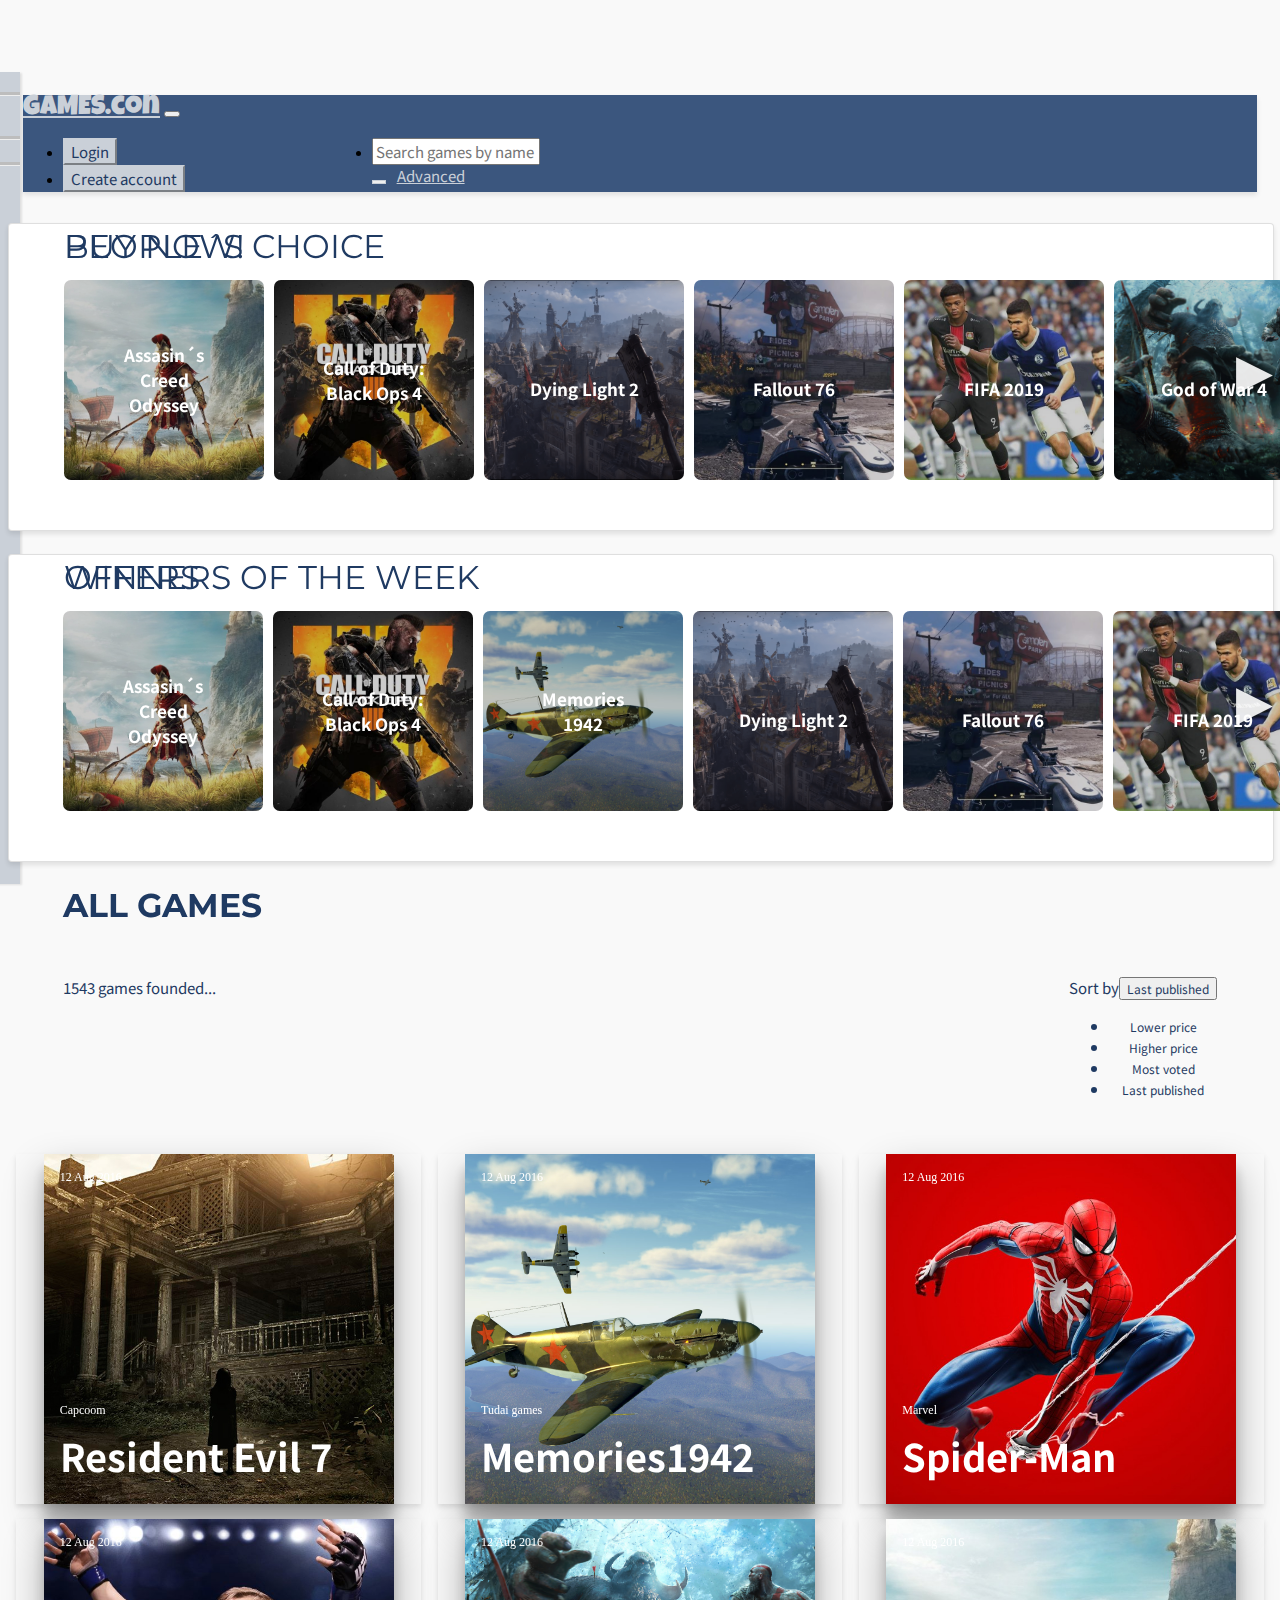
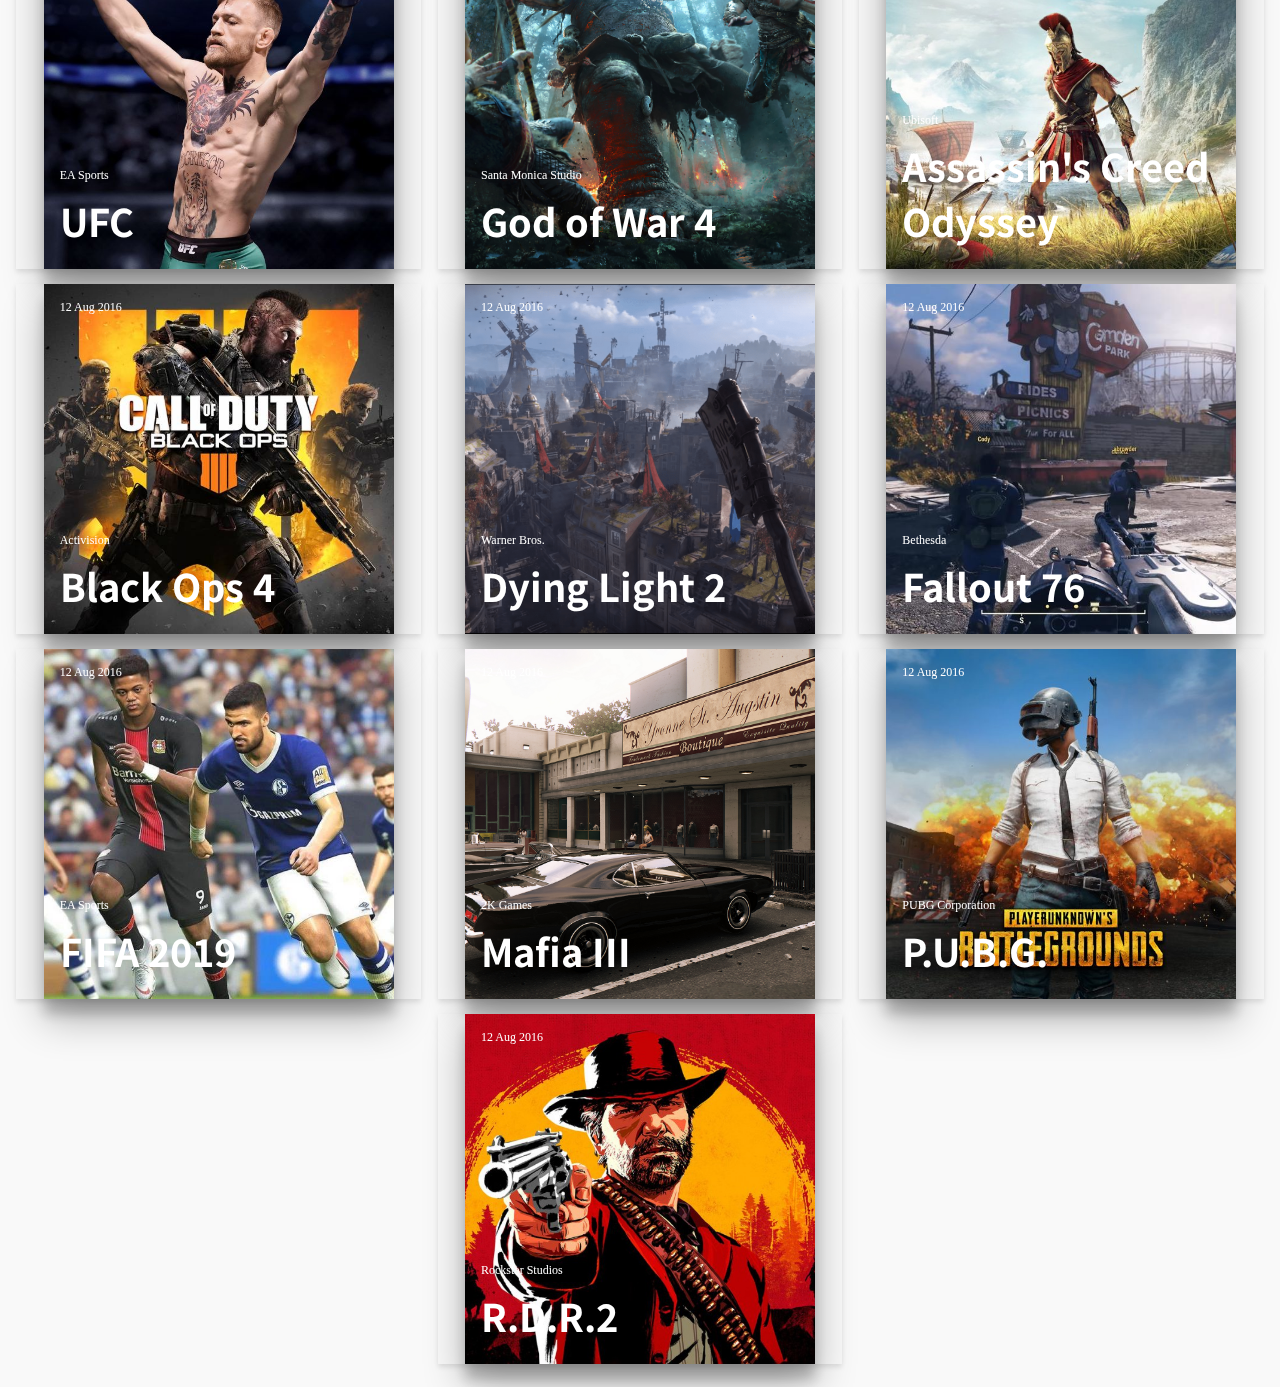
==== commit 4daf1be2: "minimal fix in styles" ====
--- a/entregable-final/index.html
+++ b/entregable-final/index.html
@@ -22,7 +22,7 @@
   <div id="wrapper" class="animate">
     <nav id="game-navbar" class="navbar header-top fixed-top navbar-expand-lg  navbar-dark ">
       <span class="navbar-toggler-icon leftmenutrigger"></span>
-      <a id="game-brand" class="navbar-brand" href="#">GAMES.con</a>
+      <a id="game-brand" class="navbar-brand back-home" href="#">GAMES.con</a>
       <button class="navbar-toggler" type="button" data-toggle="collapse" data-target="#navbarText" aria-controls="navbarText" aria-expanded="false" aria-label="Toggle navigation">
         <span class="navbar-toggler-icon"></span>
       </button>
@@ -42,7 +42,7 @@
       <div class="collapse navbar-collapse" id="navbarText">
         <ul id="vertical-nav" class="navbar-nav animate side-nav">
           <li class="nav-item vertical-item">
-            <a class="nav-link" href="#"><i class="fas fa-home"></i>Home
+            <a class="nav-link back-home" href="#"><i class="fas fa-home"></i>Home
               <span class="sr-only">(current)</span>
             </a>
           </li>
@@ -111,8 +111,7 @@
         <div class='square2 game1-2'>
           <div class="square-container2">
             <div class="align-center"></div>
-            <!-- <button type="button"  class="gallery-games-reverse" name="button">Buy Now!</button> -->
-          <button type="button"  class="gallery-games-reverse" name="button">Play Now!</button>
+          <button type="button"  class="gallery-games-reverse go-game" name="button">Play Now!</button>
           </div>
           <div class="flip-overlay"></div>
         </div>
@@ -127,7 +126,7 @@
         <div class='square2 game2-2' data-image="https://images.unsplash.com/photo-1477313372947-d68a7d410e9f?dpr=1&auto=format&crop=entropy&fit=crop&w=1500&h=1000&q=80&cs=tinysrgb">
           <div class="square-container2">
             <div class="align-center"></div>
-            <button type="button"  class="gallery-games-reverse" name="button">Buy Now!</button>
+            <button type="button"  class="gallery-games-reverse go-game" name="button">Buy Now!</button>
           </div>
           <div class="flip-overlay"></div>
         </div>
@@ -143,7 +142,7 @@
         <div class='square2 game3-2' data-image="https://images.unsplash.com/photo-1477313372947-d68a7d410e9f?dpr=1&auto=format&crop=entropy&fit=crop&w=1500&h=1000&q=80&cs=tinysrgb">
           <div class="square-container2">
             <div class="align-center"></div>
-            <button type="button"  class="gallery-games-reverse" name="button">Play Now!</button>
+            <button type="button"  class="gallery-games-reverse go-game" name="button">Play Now!</button>
           </div>
           <div class="flip-overlay"></div>
         </div>
@@ -159,7 +158,7 @@
         <div class='square2 game4-2' data-image="https://images.unsplash.com/photo-1477313372947-d68a7d410e9f?dpr=1&auto=format&crop=entropy&fit=crop&w=1500&h=1000&q=80&cs=tinysrgb">
           <div class="square-container2">
             <div class="align-center"></div>
-            <button type="button"  class="gallery-games-reverse" name="button">Buy Now!</button>
+            <button type="button"  class="gallery-games-reverse go-game" name="button">Buy Now!</button>
           </div>
           <div class="flip-overlay"></div>
         </div>
@@ -175,7 +174,7 @@
         <div class='square2 game5-2' data-image="https://images.unsplash.com/photo-1477313372947-d68a7d410e9f?dpr=1&auto=format&crop=entropy&fit=crop&w=1500&h=1000&q=80&cs=tinysrgb">
           <div class="square-container2">
             <div class="align-center"></div>
-            <button type="button"  class="gallery-games-reverse" name="button">Play Now!</button>
+            <button type="button"  class="gallery-games-reverse go-game" name="button">Play Now!</button>
           </div>
           <div class="flip-overlay"></div>
         </div>
@@ -191,7 +190,7 @@
         <div class='square2 game6-2' data-image="https://images.unsplash.com/photo-1477313372947-d68a7d410e9f?dpr=1&auto=format&crop=entropy&fit=crop&w=1500&h=1000&q=80&cs=tinysrgb">
           <div class="square-container2">
             <div class="align-center"></div>
-            <button type="button"  class="gallery-games-reverse" name="button">Buy Now!</button>
+            <button type="button"  class="gallery-games-reverse go-game" name="button">Buy Now!</button>
           </div>
           <div class="flip-overlay"></div>
         </div>
@@ -207,7 +206,7 @@
         <div class='square2 game7-2' data-image="https://images.unsplash.com/photo-1477313372947-d68a7d410e9f?dpr=1&auto=format&crop=entropy&fit=crop&w=1500&h=1000&q=80&cs=tinysrgb">
           <div class="square-container2">
             <div class="align-center"></div>
-            <button type="button"  class="gallery-games-reverse" name="button">Play Now!</button>
+            <button type="button"  class="gallery-games-reverse go-game" name="button">Play Now!</button>
           </div>
           <div class="flip-overlay"></div>
         </div>
@@ -223,7 +222,7 @@
         <div class='square2 game8-2' data-image="https://images.unsplash.com/photo-1477313372947-d68a7d410e9f?dpr=1&auto=format&crop=entropy&fit=crop&w=1500&h=1000&q=80&cs=tinysrgb">
           <div class="square-container2">
             <div class="align-center"></div>
-            <button type="button"  class="gallery-games-reverse" name="button">Buy Now!</button>
+            <button type="button"  class="gallery-games-reverse go-game" name="button">Buy Now!</button>
           </div>
           <div class="flip-overlay"></div>
         </div>
@@ -239,7 +238,7 @@
         <div class='square2 game9-2' data-image="https://images.unsplash.com/photo-1477313372947-d68a7d410e9f?dpr=1&auto=format&crop=entropy&fit=crop&w=1500&h=1000&q=80&cs=tinysrgb">
           <div class="square-container2">
             <div class="align-center"></div>
-            <button type="button"  class="gallery-games-reverse" name="button">Play Now!</button>
+            <button type="button"  class="gallery-games-reverse go-game" name="button">Play Now!</button>
           </div>
           <div class="flip-overlay"></div>
         </div>
@@ -255,7 +254,7 @@
         <div class='square2 game10-2' data-image="https://images.unsplash.com/photo-1477313372947-d68a7d410e9f?dpr=1&auto=format&crop=entropy&fit=crop&w=1500&h=1000&q=80&cs=tinysrgb">
           <div class="square-container2">
             <div class="align-center"></div>
-            <button type="button"  class="gallery-games-reverse" name="button">Buy Now!</button>
+            <button type="button"  class="gallery-games-reverse go-game" name="button">Buy Now!</button>
           </div>
           <div class="flip-overlay"></div>
         </div>
@@ -284,7 +283,7 @@
         <div class='square2 game1-2'>
           <div class="square-container2">
             <div class="align-center"></div>
-            <button type="button"  class="gallery-games-reverse" name="button">Play Now!</button>
+            <button type="button"  class="gallery-games-reverse go-game" name="button">Play Now!</button>
           </div>
           <div class="flip-overlay"></div>
         </div>
@@ -299,7 +298,22 @@
         <div class='square2 game2-2' data-image="https://images.unsplash.com/photo-1477313372947-d68a7d410e9f?dpr=1&auto=format&crop=entropy&fit=crop&w=1500&h=1000&q=80&cs=tinysrgb">
           <div class="square-container2">
             <div class="align-center"></div>
-            <button type="button"  class="gallery-games-reverse" name="button">Buy Now!</button>
+            <button type="button"  class="gallery-games-reverse go-game" name="button">Buy Now!</button>
+          </div>
+          <div class="flip-overlay"></div>
+        </div>
+      </div>
+      <div class="square-flip">
+        <div class='square game-memories'>
+          <div class="square-container">
+            <h2 class="textshadow gallery-games-title">Memories 1942</h2>
+          </div>
+          <div class="flip-overlay"></div>
+        </div>
+        <div class='square2 game-memories-2' >
+          <div class="square-container2">
+            <div class="align-center"></div>
+            <button type="button"  class="gallery-games-reverse go-game" name="button">Play Now!</button>
           </div>
           <div class="flip-overlay"></div>
         </div>
@@ -315,7 +329,7 @@
         <div class='square2 game3-2' data-image="https://images.unsplash.com/photo-1477313372947-d68a7d410e9f?dpr=1&auto=format&crop=entropy&fit=crop&w=1500&h=1000&q=80&cs=tinysrgb">
           <div class="square-container2">
             <div class="align-center"></div>
-            <button type="button"  class="gallery-games-reverse" name="button">Play Now!</button>
+            <button type="button"  class="gallery-games-reverse go-game" name="button">Play Now!</button>
           </div>
           <div class="flip-overlay"></div>
         </div>
@@ -331,7 +345,7 @@
         <div class='square2 game4-2' data-image="https://images.unsplash.com/photo-1477313372947-d68a7d410e9f?dpr=1&auto=format&crop=entropy&fit=crop&w=1500&h=1000&q=80&cs=tinysrgb">
           <div class="square-container2">
             <div class="align-center"></div>
-            <button type="button"  class="gallery-games-reverse" name="button">Buy Now!</button>
+            <button type="button"  class="gallery-games-reverse go-game" name="button">Buy Now!</button>
           </div>
           <div class="flip-overlay"></div>
         </div>
@@ -347,7 +361,7 @@
         <div class='square2 game5-2' data-image="https://images.unsplash.com/photo-1477313372947-d68a7d410e9f?dpr=1&auto=format&crop=entropy&fit=crop&w=1500&h=1000&q=80&cs=tinysrgb">
           <div class="square-container2">
             <div class="align-center"></div>
-            <button type="button"  class="gallery-games-reverse" name="button">Play Now!</button>
+            <button type="button"  class="gallery-games-reverse go-game" name="button">Play Now!</button>
           </div>
           <div class="flip-overlay"></div>
         </div>
@@ -363,7 +377,7 @@
         <div class='square2 game6-2' data-image="https://images.unsplash.com/photo-1477313372947-d68a7d410e9f?dpr=1&auto=format&crop=entropy&fit=crop&w=1500&h=1000&q=80&cs=tinysrgb">
           <div class="square-container2">
             <div class="align-center"></div>
-            <button type="button"  class="gallery-games-reverse" name="button">Buy Now!</button>
+            <button type="button"  class="gallery-games-reverse go-game" name="button">Buy Now!</button>
           </div>
           <div class="flip-overlay"></div>
         </div>
@@ -379,7 +393,7 @@
         <div class='square2 game7-2' data-image="https://images.unsplash.com/photo-1477313372947-d68a7d410e9f?dpr=1&auto=format&crop=entropy&fit=crop&w=1500&h=1000&q=80&cs=tinysrgb">
           <div class="square-container2">
             <div class="align-center"></div>
-            <button type="button"  class="gallery-games-reverse" name="button">Play Now!</button>
+            <button type="button"  class="gallery-games-reverse go-game" name="button">Play Now!</button>
           </div>
           <div class="flip-overlay"></div>
         </div>
@@ -395,7 +409,7 @@
         <div class='square2 game8-2' data-image="https://images.unsplash.com/photo-1477313372947-d68a7d410e9f?dpr=1&auto=format&crop=entropy&fit=crop&w=1500&h=1000&q=80&cs=tinysrgb">
           <div class="square-container2">
             <div class="align-center"></div>
-            <button type="button"  class="gallery-games-reverse" name="button">Buy Now!</button>
+            <button type="button"  class="gallery-games-reverse go-game" name="button">Buy Now!</button>
           </div>
           <div class="flip-overlay"></div>
         </div>
@@ -411,7 +425,7 @@
         <div class='square2 game9-2' data-image="https://images.unsplash.com/photo-1477313372947-d68a7d410e9f?dpr=1&auto=format&crop=entropy&fit=crop&w=1500&h=1000&q=80&cs=tinysrgb">
           <div class="square-container2">
             <div class="align-center"></div>
-            <button type="button"  class="gallery-games-reverse" name="button">Play Now!</button>
+            <button type="button"  class="gallery-games-reverse go-game" name="button">Play Now!</button>
           </div>
           <div class="flip-overlay"></div>
         </div>
@@ -427,7 +441,7 @@
         <div class='square2 game10-2' data-image="https://images.unsplash.com/photo-1477313372947-d68a7d410e9f?dpr=1&auto=format&crop=entropy&fit=crop&w=1500&h=1000&q=80&cs=tinysrgb">
           <div class="square-container2">
             <div class="align-center"></div>
-            <button type="button"  class="gallery-games-reverse" name="button">Buy Now!</button>
+            <button type="button"  class="gallery-games-reverse go-game" name="button">Buy Now!</button>
           </div>
           <div class="flip-overlay"></div>
         </div>
@@ -444,7 +458,7 @@
   <div class="sort">
     <div class="results">1543 games founded...</div>
     <div class="dropdown">
-      Sort by     <button class="btn btn-default dropdown-toggle" type="button" data-toggle="dropdown" aria-haspopup="true" aria-expanded="true">
+      Sort by<button class="btn btn-default dropdown-toggle" type="button" data-toggle="dropdown" aria-haspopup="true" aria-expanded="true">
         Last published
         <span class="caret"></span>
       </button>
@@ -470,9 +484,29 @@
         <div class="data">
           <div class="content">
             <span class="author">Capcoom</span>
-            <h1 class="title"><a href="#">Resident Evil 7</a></h1>
+            <h1 class="title go-game"><a href="#">Resident Evil 7</a></h1>
             <p class="text">Biohazard is a survival horror game developed and published by Capcom, released in January 2017</p>
-            <a href="#" class="button">READ MORE</a>
+            <a href="#" class="button go-game">READ MORE</a>
+          </div>
+        </div>
+      </div>
+    </div>
+    <div class="example-2 card">
+      <div class="wrapper game-memories">
+        <div class="header">
+          <div class="date">
+            <span class="day">12</span>
+            <span class="month">Aug</span>
+            <span class="year">2016</span>
+          </div>
+
+        </div>
+        <div class="data">
+          <div class="content">
+            <span class="author">Tudai games</span>
+            <h1 class="title go-game"><a href="#">Memories1942</a></h1>
+            <p class="text">Memories 1492 is a war game developed and published by Arturo, released in November 2018</p>
+            <a href="#" class="button go-game">READ MORE</a>
           </div>
         </div>
       </div>
@@ -490,9 +524,9 @@
         <div class="data">
           <div class="content">
             <span class="author">Marvel</span>
-            <h1 class="title"><a href="#">Spider-Man</a></h1>
+            <h1 class="title go-game"><a href="#">Spider-Man</a></h1>
             <p class="text">This game has had a large range of supporting characters introduced in the comics.</p>
-            <a href="#" class="button">READ MORE</a>
+            <a href="#" class="button go-game">READ MORE</a>
           </div>
         </div>
       </div>
@@ -510,9 +544,9 @@
         <div class="data">
           <div class="content">
             <span class="author">EA Sports</span>
-            <h1 class="title"><a href="#">UFC</a></h1>
+            <h1 class="title go-game"><a href="#">UFC</a></h1>
             <p class="text">is a mixed martial arts fighting game based on the Ultimate Fighting Championship (UFC)</p>
-            <a href="#" class="button">READ MORE</a>
+            <a href="#" class="button go-game">READ MORE</a>
           </div>
         </div>
       </div>
@@ -530,9 +564,9 @@
         <div class="data">
           <div class="content">
             <span class="author">Santa Monica Studio</span>
-            <h1 class="title"><a href="#">God of War 4</a></h1>
+            <h1 class="title go-game"><a href="#">God of War 4</a></h1>
             <p class="text"> it is the eighth installment in the God of War series, the eighth chronologically, and the sequel to 2010's God of War III.</p>
-            <a href="#" class="button">READ MORE</a>
+            <a href="#" class="button go-game">READ MORE</a>
           </div>
         </div>
       </div>
@@ -550,9 +584,9 @@
         <div class="data">
           <div class="content">
             <span class="author">Ubisoft</span>
-            <h1 class="title"><a href="#">Assassin's Creed Odyssey </a></h1>
+            <h1 class="title go-game"><a href="#">Assassin's Creed Odyssey </a></h1>
             <p class="text">It places more emphasis on role-playing elements than previous games in the series.</p>
-            <a href="#" class="button">READ MORE</a>
+            <a href="#" class="button go-game">READ MORE</a>
           </div>
         </div>
       </div>
@@ -570,9 +604,9 @@
         <div class="data">
           <div class="content">
             <span class="author">Activision</span>
-            <h1 class="title"><a href="#">Black Ops 4</a></h1>
+            <h1 class="title go-game"><a href="#">Black Ops 4</a></h1>
             <p class="text">Unlike previous titles in the Call of Duty series, Black Ops 4 is the first entry to not feature a traditional single-player campaign.</p>
-            <a href="#" class="button">READ MORE</a>
+            <a href="#" class="button go-game">READ MORE</a>
           </div>
         </div>
       </div>
@@ -590,9 +624,9 @@
         <div class="data">
           <div class="content">
             <span class="author">Warner Bros.</span>
-            <h1 class="title"><a href="#">Dying Light 2</a></h1>
+            <h1 class="title go-game"><a href="#">Dying Light 2</a></h1>
             <p class="text"> Is an upcoming survival horror action role-playing video game developed by Techland</p>
-            <a href="#" class="button">READ MORE</a>
+            <a href="#" class="button go-game">READ MORE</a>
           </div>
         </div>
       </div>
@@ -610,9 +644,9 @@
         <div class="data">
           <div class="content">
             <span class="author">Bethesda</span>
-            <h1 class="title"><a href="#">Fallout 76</a></h1>
+            <h1 class="title go-game"><a href="#">Fallout 76</a></h1>
             <p class="text">As a real-time system, though it still allow players to specify targets on an enemy's body.</p>
-            <a href="#" class="button">READ MORE</a>
+            <a href="#" class="button go-game">READ MORE</a>
           </div>
         </div>
       </div>
@@ -630,9 +664,9 @@
         <div class="data">
           <div class="content">
             <span class="author">EA Sports</span>
-            <h1 class="title"><a href="#">FIFA 2019</a></h1>
+            <h1 class="title go-game"><a href="#">FIFA 2019</a></h1>
             <p class="text">FIFA 19 is a football simulation video game developed by EA Vancouver and EA Bucharest, as part of Electronic Arts' FIFA series. Announced on 6 June 2018 for its E3 2018 press conference.</p>
-            <a href="#" class="button">READ MORE</a>
+            <a href="#" class="button go-game">READ MORE</a>
           </div>
         </div>
       </div>
@@ -650,9 +684,9 @@
         <div class="data">
           <div class="content">
             <span class="author">2K Games</span>
-            <h1 class="title"><a href="#">Mafia III </a></h1>
+            <h1 class="title go-game"><a href="#">Mafia III </a></h1>
             <p class="text">Mafia III is a action-adventure video game developed by Hangar 13 and published by 2K Games.</p>
-            <a href="#" class="button">READ MORE</a>
+            <a href="#" class="button go-game">READ MORE</a>
           </div>
         </div>
       </div>
@@ -670,9 +704,9 @@
         <div class="data">
           <div class="content">
             <span class="author">PUBG Corporation</span>
-            <h1 class="title"><a href="#">P.U.B.G.</a></h1>
+            <h1 class="title go-game"><a href="#">P.U.B.G.</a></h1>
             <p class="text">PlayerUnknown's Battlegrounds (PUBG) is an online multiplayer battle royale game developed and published by PUBG Corporation.</p>
-            <a href="#" class="button">READ MORE</a>
+            <a href="#" class="button go-game">READ MORE</a>
           </div>
         </div>
       </div>
@@ -690,9 +724,9 @@
         <div class="data">
           <div class="content">
             <span class="author">Rockstar Studios</span>
-            <h1 class="title"><a href="#">R.D.R.2</a></h1>
+            <h1 class="title go-game"><a href="#">R.D.R.2</a></h1>
             <p class="text">Red Dead Redemption 2 is a Western-themed action-adventure game set in an open world environment.</p>
-            <a href="#" class="button">READ MORE</a>
+            <a href="#" class="button go-game">READ MORE</a>
           </div>
         </div>
       </div>
--- a/entregable-final/css/main.css
+++ b/entregable-final/css/main.css
@@ -107,6 +107,7 @@
 .nav-link {
   color: #1f3a62 !important;
   margin: 8px 0px;
+  font-size: 15px !important;
 }
 
 hr.style1 {
@@ -128,7 +129,7 @@
 }
 
 .footer-item{
-  margin-top: 143px;
+  margin-top: 30%;
 text-align: center;
 font-family: "Noto Sans Jp", sans-serif;
 font-size: 12px;
@@ -171,8 +172,7 @@
 }
 
 .popover {
-  left: -165px !important;
-  right: 0px !important;
+  /* right: 0px !important; */
   width: 100%;
   max-width: none !important;
 }
@@ -204,6 +204,7 @@
   box-shadow: 0 3px 5px rgba(0, 0, 0, .1);
 }
 
+
 .container-games {
   margin: auto;
   position: relative;
@@ -242,6 +243,10 @@
   left: 1100px;
 }
 
+.offer-items{
+  left: 1204px;
+}
+
 .image:hover {
   height: 220px;
   width: 350px;
@@ -324,7 +329,17 @@
 
 #comments-panel {
   text-align: left !important;
-}
+  font-family: "Noto Sans JP", sans-serif;
+  font-size: 15px;
+  color: #5a6268 ;
+}
+
+#comments-panel h5{
+  color: #3b567e;
+}
+
+
+
 
 .panel-default {
   margin: auto;
@@ -723,8 +738,16 @@
   background: url(../assets/images/rdr3.jpg) center/cover no-repeat;
 }
 
+.game-memories{
+  background: url(../assets/images/memories1942.jpg) center/cover no-repeat;
+}
+
+.game-memories-2{
+  background: url(../assets/images/secondmemories.jpg) center/cover no-repeat;
+}
+
 .game10 {
-  background: url(../assets/images/re7.jpg ) center/cover no-repeat;
+  background: url(../assets/images/re7.jpg) center/cover no-repeat;
 }
 
 .game11 {
@@ -983,7 +1006,7 @@
   margin: 55px;
   margin-bottom: 40px;
   font-family: "Noto Sans JP", sans-serif;
-  font-size: 12px;
+  font-size: 15px;
   color: #1f3a62;
 }
 
@@ -1153,7 +1176,13 @@
 }
 span.ui-slider-handle.ui-state-default.ui-corner-all:after {left: 18px;}
 
-
+.keys-container{
+  justify-content: space-around;
+    display: flex;
+    font-family: "Noto Sans JP", sans-serif;
+    font-size: 15px;
+    color:  #1f3a62;
+}
 
 
 
@@ -1254,3 +1283,250 @@
   right: 0;
   opacity: 1;
 }
+
+
+
+
+
+
+
+
+
+
+
+
+
+
+
+
+
+
+
+
+
+
+
+
+
+
+
+
+
+
+
+
+
+
+
+
+
+/* :root {
+  --rotate: 0deg;
+} */
+
+#hi-score-effect, #hi-score-effect tbody, #hi-score-effect tr {
+  position: absolute;
+}
+
+
+
+.panel-score{
+  position: relative;
+  height: 75vh;
+  perspective: 100em;
+  perspective-origin: 50% 50%;
+  font-weight: 100;
+}
+
+#hi-score-effect {
+  top: 50%;
+  left: 50%;
+  font-size: 8vmin;
+  line-height: 6vmin;
+  transform-style: preserve-3d;
+  transform-origin: 50% 50% 50%;
+  transform: rotateY(var(--rotate));
+  transition: transform 500ms ease-in-out;
+}
+
+#hi-score-effect tbody {
+  transform-style: preserve-3d;
+  font-family: "Noto Sans Jp", sans-serif;
+}
+
+#hi-score-effect tbody > tr {
+  margin: -4em;
+  width: 8em;
+  display: flex;
+  flex-direction: column;
+  align-items: center;
+  -webkit-box-reflect: below 0 -webkit-gradient(linear, left top, left bottom, from(transparent), color-stop(50%, transparent), to(RGBA(0, 0, 0, 0.05)));
+}
+
+#hi-score-effect tbody > tr > th {
+  width: 50%;
+}
+
+#hi-score-effect tbody > tr:nth-child(1) {
+  transform: rotateY(60deg) translateZ(3.4568em);
+}
+#hi-score-effect tbody > tr:nth-child(1) > td {
+  background-color: rgba(63, 40, 80, 0.97);
+}
+#hi-score-effect tbody > tr:nth-child(1) > th {
+  background-color: rgba(31, 20, 39, 0.97);
+}
+
+#hi-score-effect tbody > tr:nth-child(2) {
+  transform: rotateY(120deg) translateZ(3.4568em);
+}
+#hi-score-effect tbody > tr:nth-child(2) > td {
+  background-color: rgba(77, 40, 80, 0.97);
+}
+#hi-score-effect tbody > tr:nth-child(2) > th {
+  background-color: rgba(38, 20, 39, 0.97);
+}
+
+#hi-score-effect tbody > tr:nth-child(3) {
+  transform: rotateY(180deg) translateZ(3.4568em);
+}
+#hi-score-effect tbody > tr:nth-child(3) > td {
+  background-color: rgba(80, 40, 70, 0.97);
+}
+#hi-score-effect tbody > tr:nth-child(3) > th {
+  background-color: rgba(39, 20, 34, 0.97);
+}
+
+#hi-score-effect tbody > tr:nth-child(4) {
+  transform: rotateY(240deg) translateZ(3.4568em);
+}
+#hi-score-effect tbody > tr:nth-child(4) > td {
+  background-color: rgba(80, 40, 57, 0.97);
+}
+#hi-score-effect tbody > tr:nth-child(4) > th {
+  background-color: rgba(39, 20, 28, 0.97);
+}
+
+#hi-score-effect tbody > tr:nth-child(5) {
+  transform: rotateY(300deg) translateZ(3.4568em);
+}
+#hi-score-effect tbody > tr:nth-child(5) > td {
+  background-color: rgba(80, 40, 43, 0.97);
+}
+#hi-score-effect tbody > tr:nth-child(5) > th {
+  background-color: rgba(39, 20, 21, 0.97);
+}
+
+#hi-score-effect tbody > tr:nth-child(6) {
+  transform: rotateY(360deg) translateZ(3.4568em);
+}
+#hi-score-effect tbody > tr:nth-child(6) > td {
+  background-color: rgba(80, 50, 40, 0.97);
+}
+#hi-score-effect tbody > tr:nth-child(6) > th {
+  background-color: rgba(39, 25, 20, 0.97);
+}
+
+#hi-score-effect tbody > tr > th {
+  color: white;
+  font-size: 20px;
+  font-weight: 700;
+  margin-bottom: 0.5em;
+      background-color: rgba(0,0,0, 0.89) !important;
+      color: white;
+}
+
+.points-raking{
+  color: white !important;
+}
+
+#hi-score-effect tbody > tr > td {
+  width: 50%;
+  color: white;
+  font-size: 20px;
+  text-align: center;
+  background-color: rgba(0,0,0, 0.99) !important;
+  color: green;
+}
+#hi-score-effect tbody > tr > td:not(:last-child) {
+  border-bottom: 1px solid rgba(255, 255, 255, 0.05);
+}
+
+.pic-ranking img{
+  max-width: 100%;
+  min-width: 100%;
+}
+
+
+.retweet {
+  margin-right: 11%;
+      float: right;
+}
+
+.dot {
+  width: 2vw;
+  height: 2vw;
+  border-radius: 50%;
+  position: relative;
+}
+.dot:before {
+  background-color: #3b567e;
+  width: 4vw;
+  height: 4vw;
+  border-radius: 50%;
+  content: '';
+  display: block;
+  position: absolute;
+  top: -50%;
+  left: -50%;
+  -webkit-animation: shineAnimation 3s infinite ease-out;
+          animation: shineAnimation 3s infinite ease-out;
+}
+.dot:after {
+  background-color: #3b567e;
+  width: 4vw;
+  height: 4vw;
+  border-radius: 50%;
+  content: '';
+  display: block;
+  position: absolute;
+  top: -50%;
+  left: -50%;
+  opacity: 0;
+  -webkit-animation: shineAnimation 3s 1.5s infinite ease-out;
+          animation: shineAnimation 3s 1.5s infinite ease-out;
+}
+
+@-webkit-keyframes shineAnimation {
+  0% {
+    -webkit-transform: scale(0);
+            transform: scale(0);
+    opacity: 1;
+    -webkit-transform-origin: center;
+            transform-origin: center;
+  }
+  100% {
+    -webkit-transform: scale(3);
+            transform: scale(3);
+    opacity: 0;
+    -webkit-transform-origin: center;
+            transform-origin: center;
+  }
+}
+
+@keyframes shineAnimation {
+  0% {
+    -webkit-transform: scale(0);
+            transform: scale(0);
+    opacity: 1;
+    -webkit-transform-origin: center;
+            transform-origin: center;
+  }
+  100% {
+    -webkit-transform: scale(3);
+            transform: scale(3);
+    opacity: 0;
+    -webkit-transform-origin: center;
+            transform-origin: center;
+  }
+}
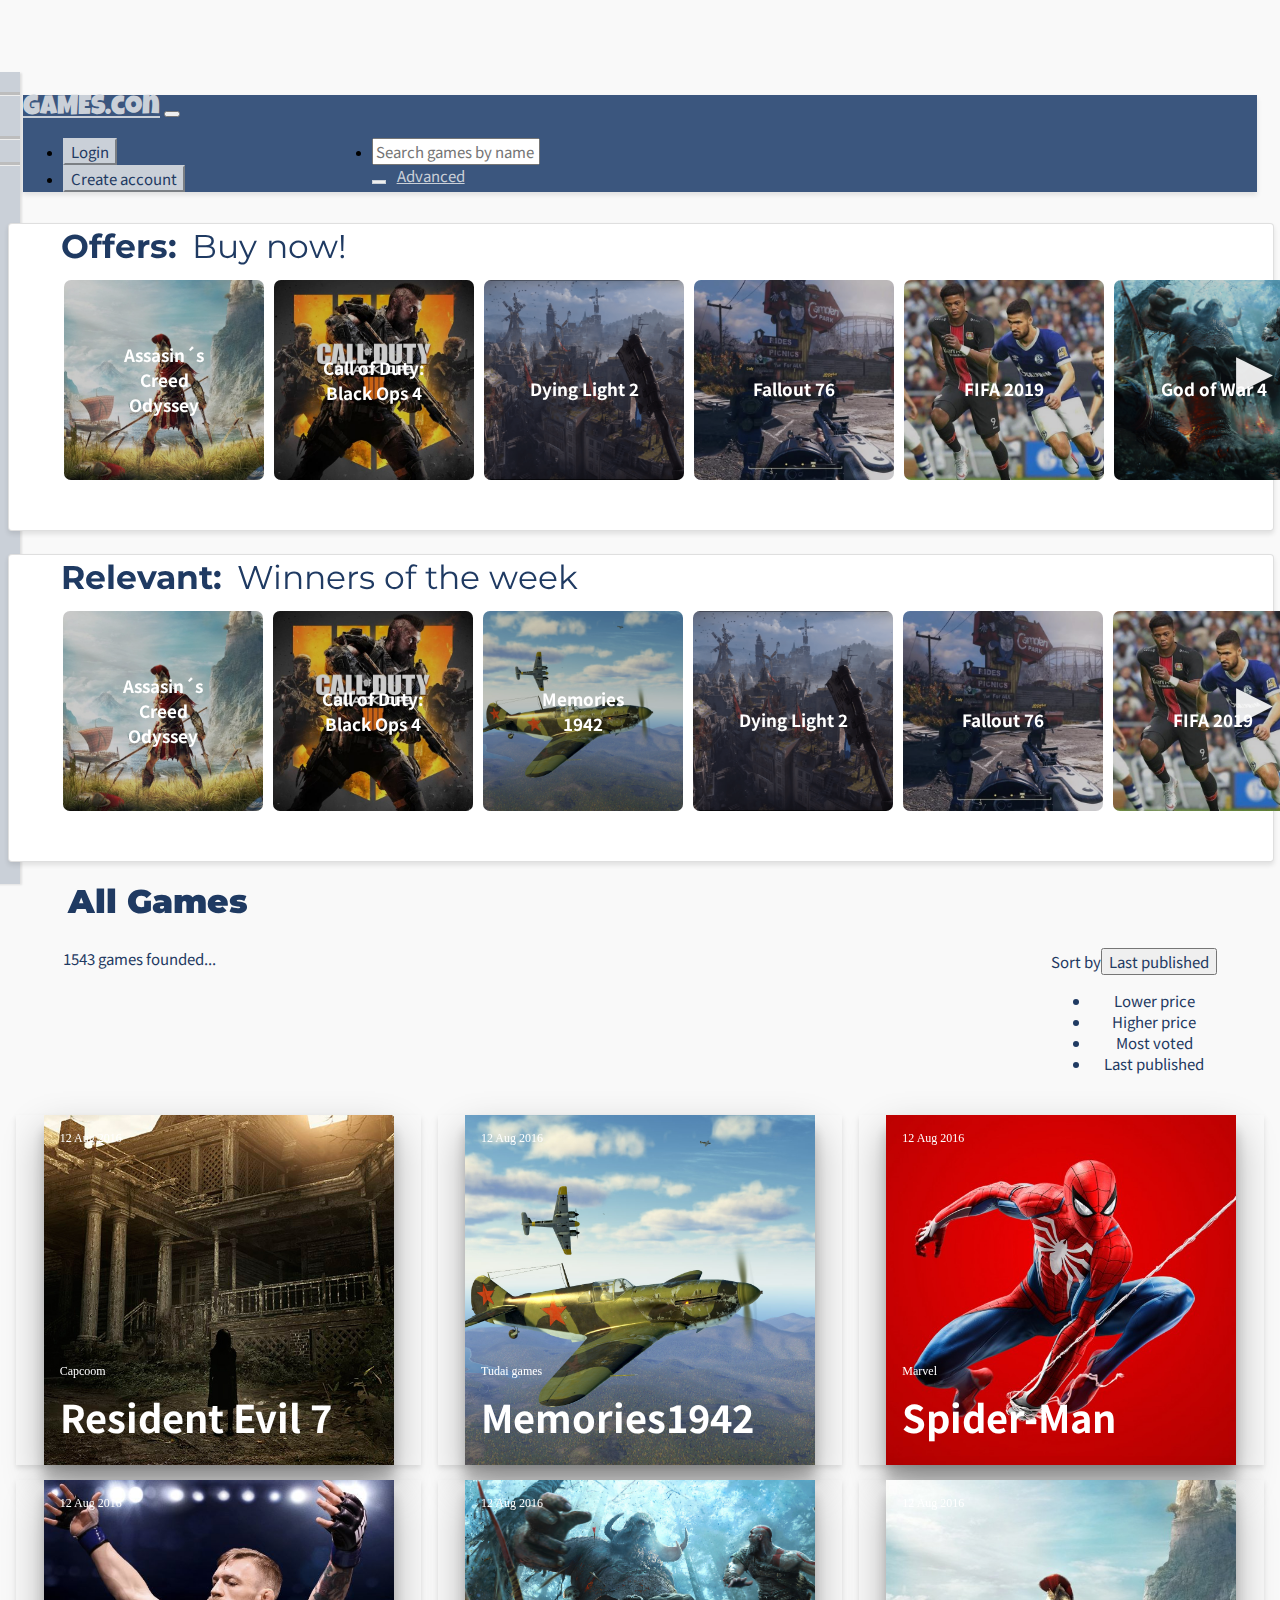
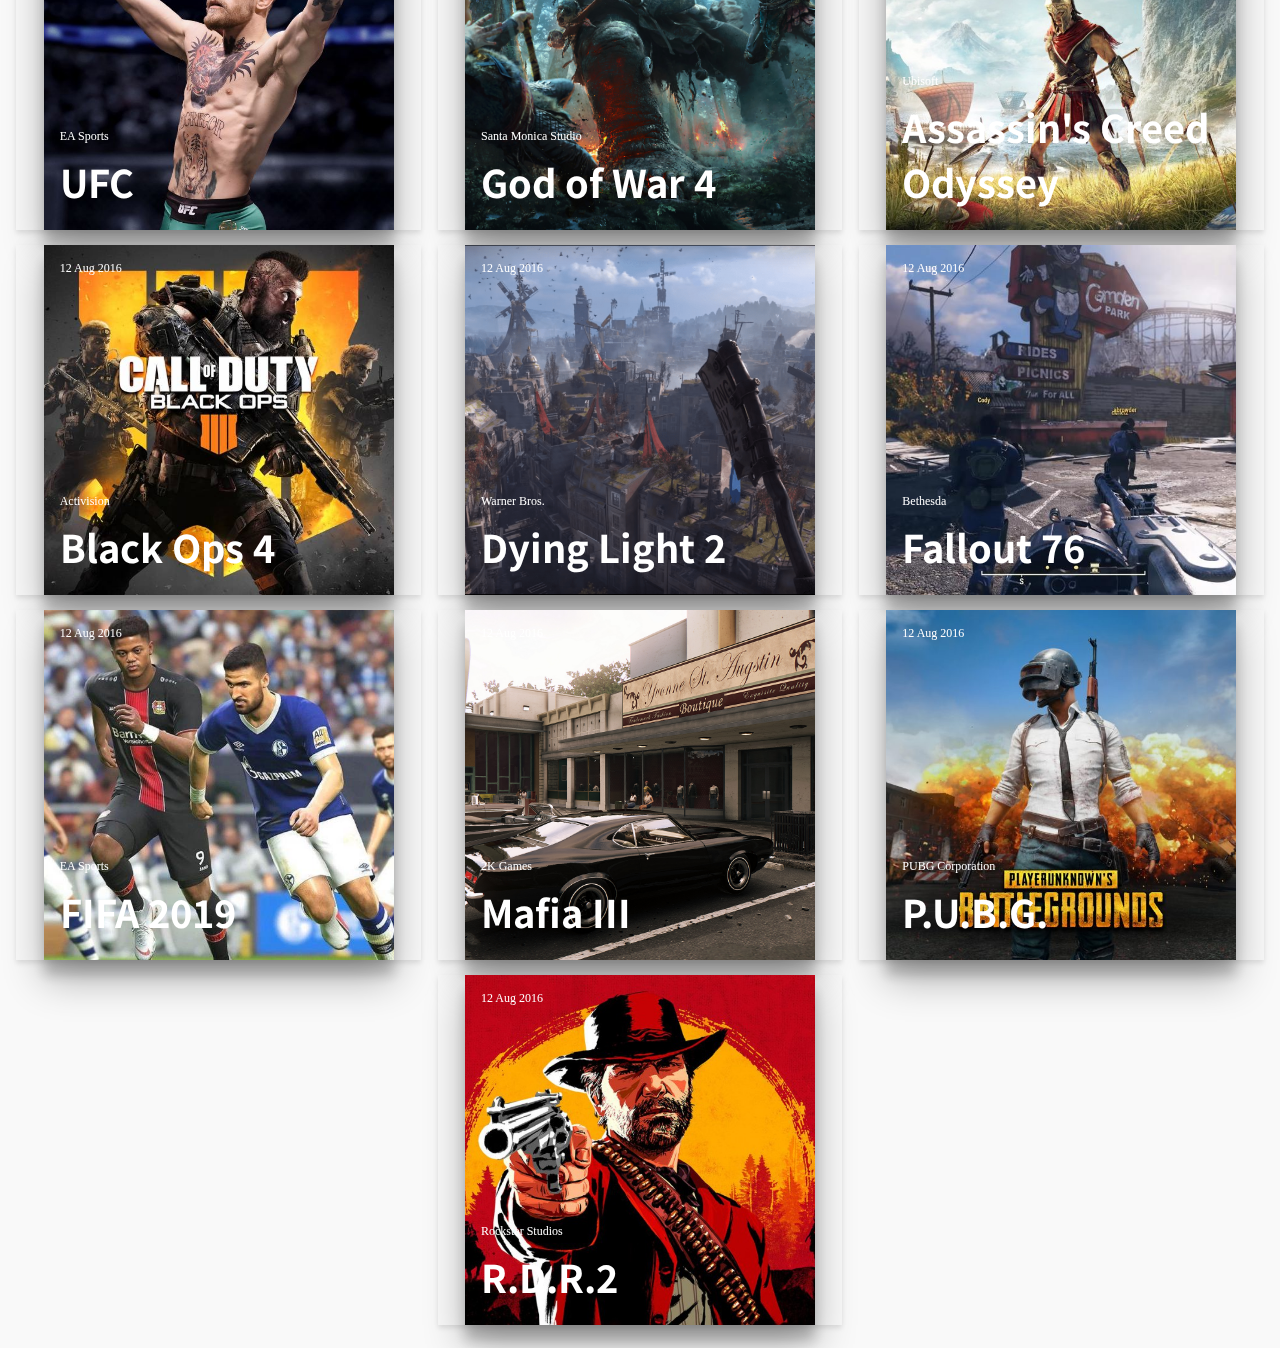
==== commit 155d91f4: "minimal fix en home" ====
--- a/entregable-final/index.html
+++ b/entregable-final/index.html
@@ -99,7 +99,10 @@
 
   <div class="container-item-carousel">
 
-    <div class="t3xts t3xt-1">People´s choice</div>
+  <div class="title-container">
+    <div class="title-effect"><strong>Offers:</strong></div>
+    <div class="t3xts t3xt-1"></div>
+  </div>
     <div class="items">
       <div class="square-flip">
         <div class='square game1' >
@@ -270,8 +273,10 @@
 
   <div class="container-item-carousel">
 
-    <div class="t3xts t3xt-2">Offers</div>
-
+    <div class="title-container">
+      <div class="title-effect"><strong>Relevant:</strong></div>
+      <div class="t3xts t3xt-2"></div>
+    </div>
     <div class=" offer-items">
       <div class="square-flip">
         <div class='square game1' >
@@ -454,7 +459,7 @@
 
   <!-- ALL GAMES-->
 
-  <h2 class="title-home">All Games</h2>
+  <h2 class="title-home"><strong>All Games</strong></h2>
   <div class="sort">
     <div class="results">1543 games founded...</div>
     <div class="dropdown">
--- a/entregable-final/css/main.css
+++ b/entregable-final/css/main.css
@@ -214,6 +214,7 @@
 
 .title-home {
   margin-left: 60px;
+  margin-top: 10px;
 }
 
 .flex-container {
@@ -1004,7 +1005,8 @@
   flex-wrap: nowrap;
   justify-content: space-between;
   margin: 55px;
-  margin-bottom: 40px;
+  margin-bottom: 26px;
+  margin-top: 30px;
   font-family: "Noto Sans JP", sans-serif;
   font-size: 15px;
   color: #1f3a62;
@@ -1012,7 +1014,7 @@
 
 .dropdown button, .dropdown ul li a {
   font-family: "Noto Sans JP", sans-serif;
-  font-size: 12px;
+  font-size: 15px;
   text-align: center;
   text-decoration: none;
   color: #1f3a62 !important;
@@ -1039,22 +1041,29 @@
   border-radius: 7px;
 }
 
-.t3xts, .title-home {
+.t3xts, .title-home, .title-effect {
   color: #1f3a62;
   font-family: "Montserrat", sans-serif;
-  margin-left: 55px;
   line-height: 1;
   position: relative;
   perspective: 1000px;
-  text-transform: uppercase;
   font-size: 33px;
 }
+
+ .title-effect {
+   margin-left: 52px;
+ }
+
+ .t3xts{
+
+       margin-left: 15px;
+       width: 80%;
+ }
 
 .t3xt {
   transform-style: preserve-3d;
   position: absolute;
   top: 0;
-  text-transform: uppercase;
 }
 
 .t3xt-out {
@@ -1285,7 +1294,10 @@
 }
 
 
-
+.title-container{
+  display: flex;
+  flex-direction: row;
+}
 
 
 
@@ -1446,7 +1458,7 @@
   font-size: 20px;
   text-align: center;
   background-color: rgba(0,0,0, 0.99) !important;
-  color: green;
+  color: white;
 }
 #hi-score-effect tbody > tr > td:not(:last-child) {
   border-bottom: 1px solid rgba(255, 255, 255, 0.05);
@@ -1470,7 +1482,6 @@
   position: relative;
 }
 .dot:before {
-  background-color: #3b567e;
   width: 4vw;
   height: 4vw;
   border-radius: 50%;
@@ -1479,11 +1490,9 @@
   position: absolute;
   top: -50%;
   left: -50%;
-  -webkit-animation: shineAnimation 3s infinite ease-out;
-          animation: shineAnimation 3s infinite ease-out;
+
 }
 .dot:after {
-  background-color: #3b567e;
   width: 4vw;
   height: 4vw;
   border-radius: 50%;
@@ -1493,11 +1502,67 @@
   top: -50%;
   left: -50%;
   opacity: 0;
-  -webkit-animation: shineAnimation 3s 1.5s infinite ease-out;
-          animation: shineAnimation 3s 1.5s infinite ease-out;
-}
-
-@-webkit-keyframes shineAnimation {
+
+}
+
+.dot-1:after{
+  background-color: #3b567e;
+  -webkit-animation: shineAnimation-1 3s 1.5s infinite ease-out;
+          animation: shineAnimation-1 3s 1.5s infinite ease-out;
+}
+
+.dot-1:before{
+  background-color: #3b567e;
+  -webkit-animation: shineAnimation-1 3s infinite ease-out;
+          animation: shineAnimation-1 3s infinite ease-out;
+}
+
+
+.dot-2:after{
+  background-color:rgb(82, 179, 0);
+  -webkit-animation: shineAnimation-2 2s 1s infinite ease-out;
+          animation: shineAnimation-2 2s 1s infinite ease-out;
+}
+
+.dot-2:before{
+  background-color: rgb(82, 179, 0);
+  -webkit-animation: shineAnimation-2 2s infinite ease-out;
+          animation: shineAnimation-2 2s infinite ease-out;
+}
+
+
+.dot-3:after{
+  background-color: rgb(245, 23, 0);
+  -webkit-animation: shineAnimation-3 1.5s 0.75s infinite ease-out;
+          animation: shineAnimation-3 1.5s 0.75s infinite ease-out;
+}
+
+.dot-3:before{
+  background-color: rgb(245, 23, 0);
+  -webkit-animation: shineAnimation-3 1.5s infinite ease-out;
+          animation: shineAnimation-3 1.5s infinite ease-out;
+}
+
+
+
+@keyframes shineAnimation-1 {
+  0% {
+    -webkit-transform: scale(0);
+            transform: scale(0);
+    opacity: 1;
+    -webkit-transform-origin: center;
+            transform-origin: center;
+  }
+  100% {
+    -webkit-transform: scale(2);
+            transform: scale(2);
+    opacity: 0;
+    -webkit-transform-origin: center;
+            transform-origin: center;
+  }
+}
+
+@keyframes shineAnimation-2 {
   0% {
     -webkit-transform: scale(0);
             transform: scale(0);
@@ -1514,7 +1579,7 @@
   }
 }
 
-@keyframes shineAnimation {
+@keyframes shineAnimation-3 {
   0% {
     -webkit-transform: scale(0);
             transform: scale(0);
@@ -1523,8 +1588,8 @@
             transform-origin: center;
   }
   100% {
-    -webkit-transform: scale(3);
-            transform: scale(3);
+    -webkit-transform: scale(5);
+            transform: scale(5);
     opacity: 0;
     -webkit-transform-origin: center;
             transform-origin: center;
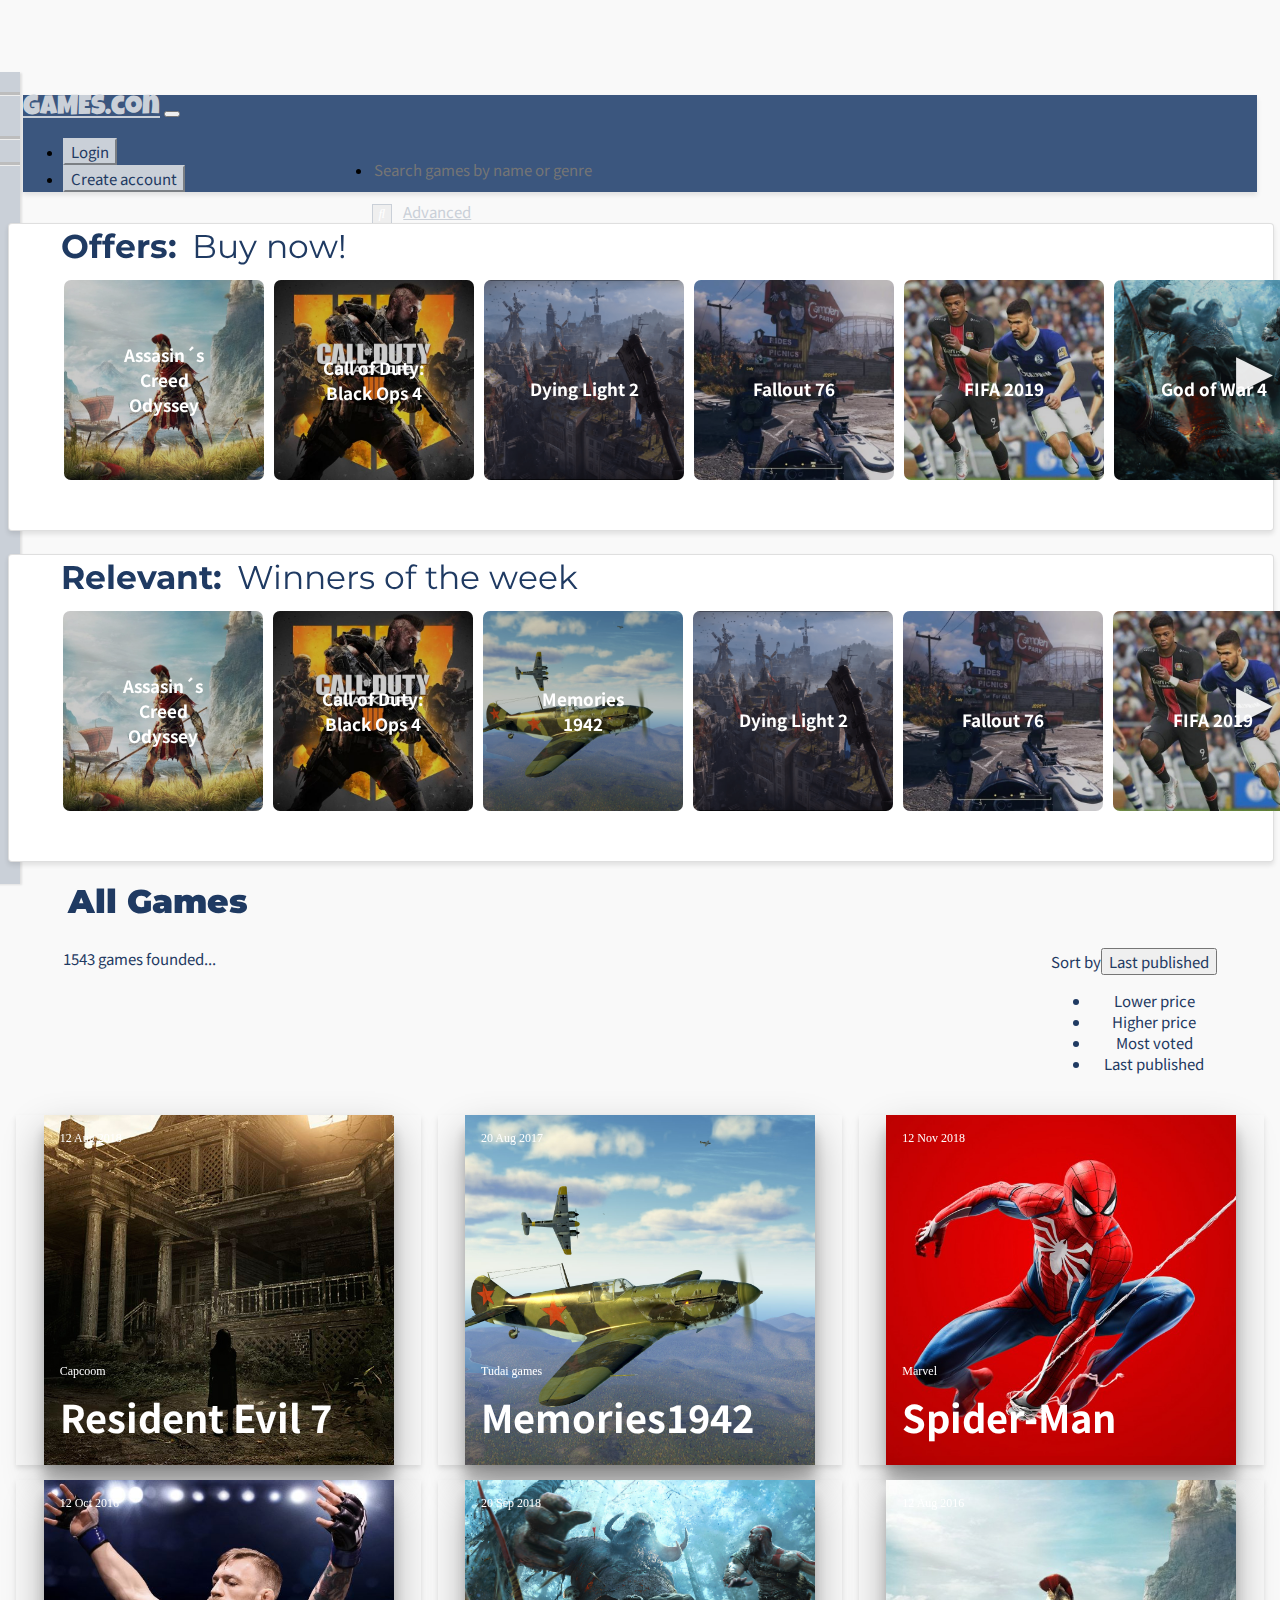
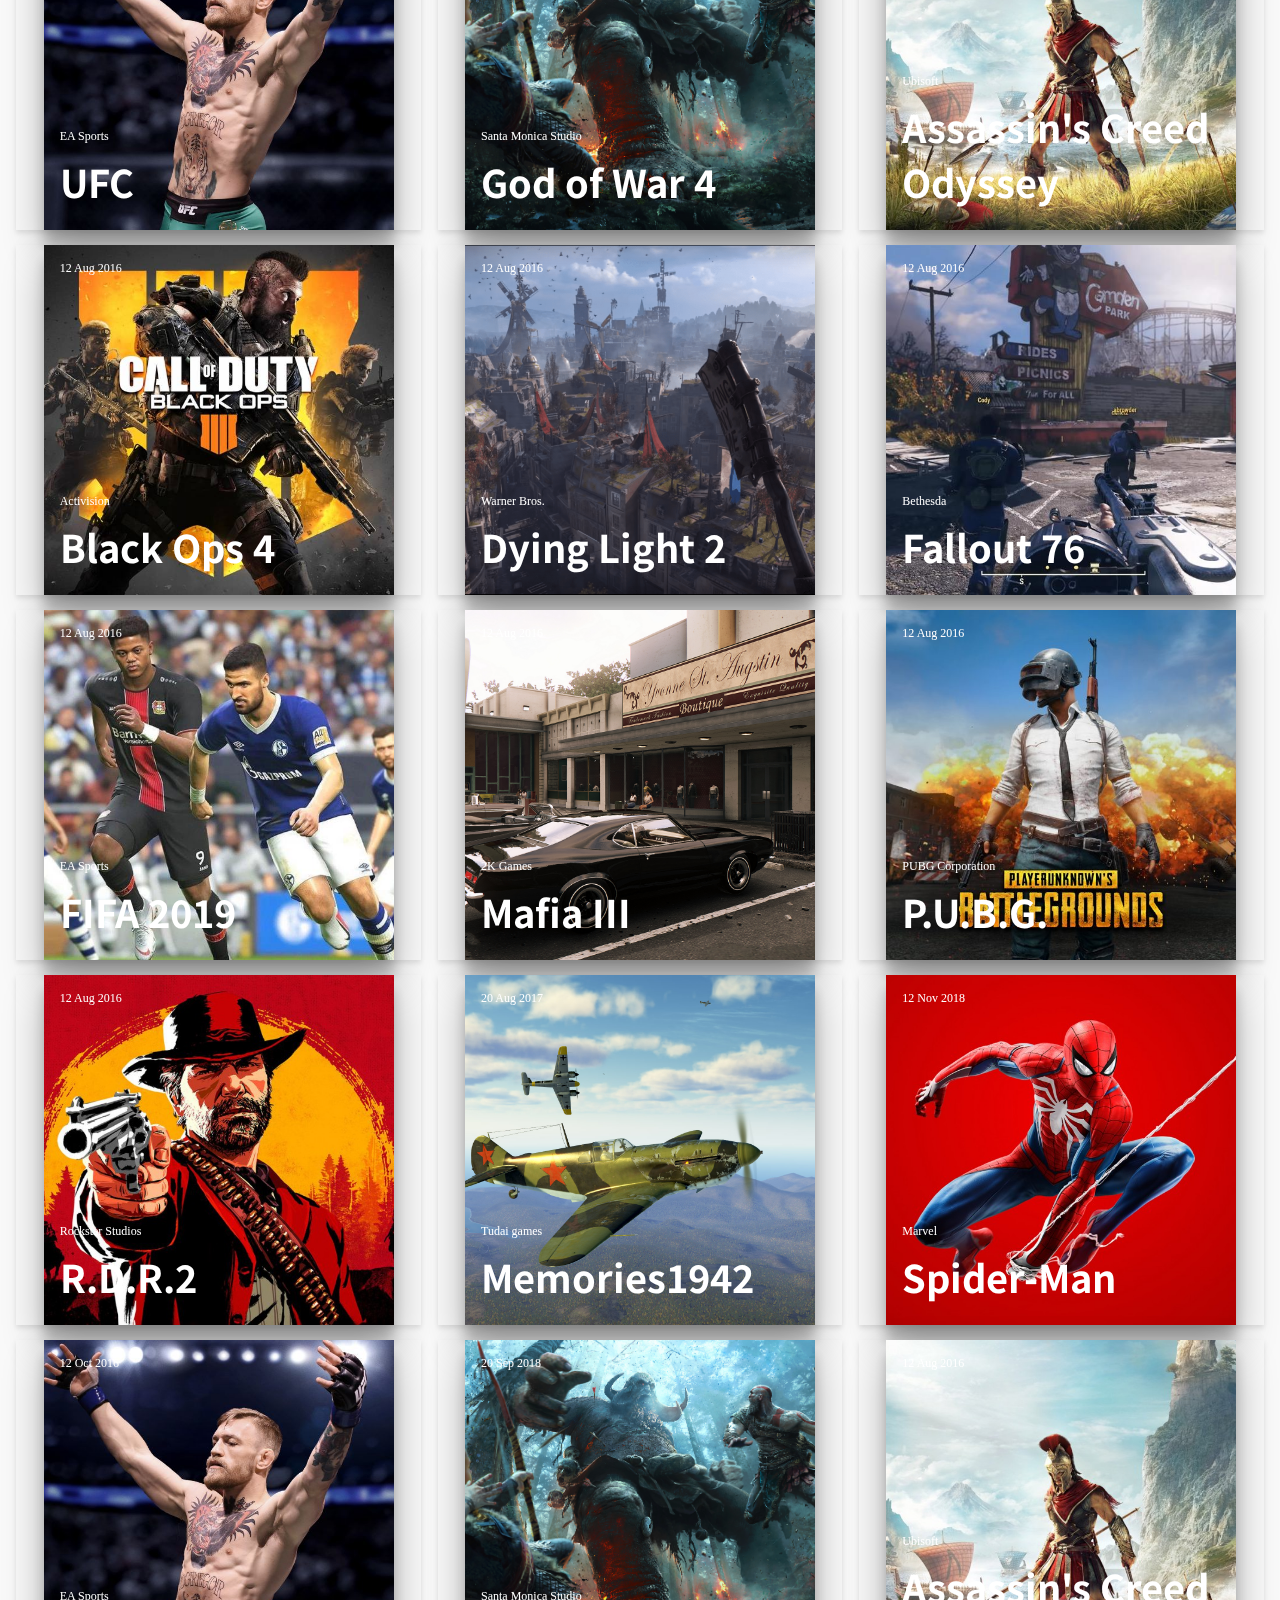
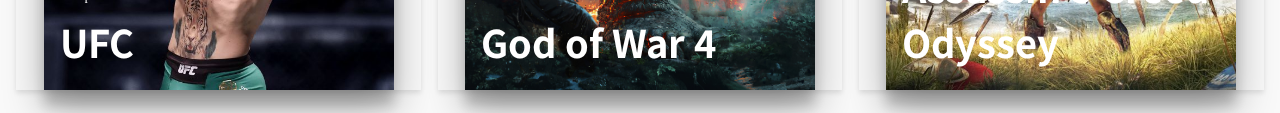
==== commit 4811070e: "div popover" ====
--- a/entregable-final/index.html
+++ b/entregable-final/index.html
@@ -7,11 +7,12 @@
 <link href="https://fonts.googleapis.com/css?family=Montserrat|Noto+Sans+JP" rel="stylesheet">
   <link rel="stylesheet" href="https://use.fontawesome.com/releases/v5.5.0/css/solid.css" integrity="sha384-rdyFrfAIC05c5ph7BKz3l5NG5yEottvO/DQ0dCrwD8gzeQDjYBHNr1ucUpQuljos" crossorigin="anonymous">
   <link rel="stylesheet" href="https://use.fontawesome.com/releases/v5.5.0/css/fontawesome.css" integrity="sha384-u5J7JghGz0qUrmEsWzBQkfvc8nK3fUT7DCaQzNQ+q4oEXhGSx+P2OqjWsfIRB8QT" crossorigin="anonymous">
-  <link rel="stylesheet" href="https://cdnjs.cloudflare.com/ajax/libs/bootstrap-slider/10.2.3/css/bootstrap-slider.min.css" crossorigin="anonymous">
-
+  <link rel="stylesheet" href="https://code.jquery.com/ui/1.12.1/themes/base/jquery-ui.css">
   <link rel="stylesheet" href="css/main.css">
   <link rel="stylesheet" href="https://stackpath.bootstrapcdn.com/bootstrap/4.1.3/css/bootstrap.min.css" integrity="sha384-MCw98/SFnGE8fJT3GXwEOngsV7Zt27NXFoaoApmYm81iuXoPkFOJwJ8ERdknLPMO" crossorigin="anonymous">
-  <title></title>
+  <link rel="stylesheet" href="http://maxcdn.bootstrapcdn.com/font-awesome/4.4.0/css/font-awesome.min.css">
+  <link rel="stylesheet" href="https://raw.githubusercontent.com/kartik-v/bootstrap-star-rating/master/css/star-rating.min.css">
+  <title>Games.con</title>
 </head>
 
 <body>
@@ -81,20 +82,75 @@
 
 
   <!-- FILTERS -->
-
-  <div id="myPopover" class="hide">
-    <div class="container-filters">
-      <div class="slider-box">
-        <label for="priceRange"></label>
-        <input type="text" id="priceRange" readonly>
-        <div id="price-range" class="slider-filter"></div>
-      </div>
-    </div>
-
-  </div>
-
-
-
+  <div  class="conta">
+      <div class="contaInter">
+        <div class="price-range-slider">
+          <h3>Price Range</h3>
+          <p class="range-value">
+            <input type="text" id="amount" readonly>
+          </p>
+          <div id="slider-range" class="range-bar"></div>
+        </div>
+      </div>
+      <div class="contaInter bordeLeftsolid">
+
+        <div class="star-rating">
+          <h3>Rating</h3>
+          <span class="fa fa-star-o" data-rating="1"></span>
+          <span class="fa fa-star-o" data-rating="2"></span>
+          <span class="fa fa-star-o" data-rating="3"></span>
+          <span class="fa fa-star-o" data-rating="4"></span>
+          <span class="fa fa-star-o" data-rating="5"></span>
+          <input type="hidden" name="whatever1" class="rating-value" value="2.56">
+        </div>
+      </div>
+
+      <div class="contaInter bordeLeftsolid">
+        <div class="form-group">
+          <h3>Age</h3>
+          <select class="selectAge" id="sel1">
+            <option>0-5</option>
+            <option>6-10</option>
+            <option>11-17</option>
+            <option>18+</option>
+          </select>
+        </div>
+      </div>
+
+      <div class="contaInter bordeLeftsolid">
+        <div class="genres">
+              <h3>Genres</h3>
+              <form>
+                <label class="checkbox-inline">
+                  <input type="checkbox" value="">adventure
+                  </label>
+                <label class="checkbox-inline">
+                    <input type="checkbox" value="">horror
+                </label>
+            </form>
+
+                    <form>
+                      <label class="checkbox-inline">
+                        <input type="checkbox" value="">strategy
+                        </label>
+                      <label class="checkbox-inline">
+                          <input type="checkbox" value="">sports
+                      </label>
+                  </form>
+                  <form>
+                    <label class="checkbox-inline">
+                      <input type="checkbox" value="">shooters
+                      </label>
+                    <label class="checkbox-inline">
+                        <input type="checkbox" value="">others
+                    </label>
+                </form>
+            </div>
+            </div>
+            <div class="contaInter bordeLeftsolid">
+              <a href="#"><img class="imgGarbage" src="img/garbage.png" alt=""></a>
+            </div>
+          </div>
   <!-- GAMES GALLERY Peoples choice-->
 
   <div class="container-item-carousel">
@@ -482,7 +538,7 @@
           <div class="date">
             <span class="day">12</span>
             <span class="month">Aug</span>
-            <span class="year">2016</span>
+            <span class="year">2018</span>
           </div>
 
         </div>
@@ -491,7 +547,7 @@
             <span class="author">Capcoom</span>
             <h1 class="title go-game"><a href="#">Resident Evil 7</a></h1>
             <p class="text">Biohazard is a survival horror game developed and published by Capcom, released in January 2017</p>
-            <a href="#" class="button go-game">READ MORE</a>
+            <a href="#" class="button go-game">PLAY NOW</a>
           </div>
         </div>
       </div>
@@ -500,9 +556,9 @@
       <div class="wrapper game-memories">
         <div class="header">
           <div class="date">
-            <span class="day">12</span>
-            <span class="month">Aug</span>
-            <span class="year">2016</span>
+            <span class="day">20</span>
+            <span class="month">Aug</span>
+            <span class="year">2017</span>
           </div>
 
         </div>
@@ -511,7 +567,7 @@
             <span class="author">Tudai games</span>
             <h1 class="title go-game"><a href="#">Memories1942</a></h1>
             <p class="text">Memories 1492 is a war game developed and published by Arturo, released in November 2018</p>
-            <a href="#" class="button go-game">READ MORE</a>
+            <a href="#" class="button go-game">PLAY NOW</a>
           </div>
         </div>
       </div>
@@ -521,8 +577,8 @@
         <div class="header">
           <div class="date">
             <span class="day">12</span>
-            <span class="month">Aug</span>
-            <span class="year">2016</span>
+            <span class="month">Nov</span>
+            <span class="year">2018</span>
           </div>
 
         </div>
@@ -531,7 +587,7 @@
             <span class="author">Marvel</span>
             <h1 class="title go-game"><a href="#">Spider-Man</a></h1>
             <p class="text">This game has had a large range of supporting characters introduced in the comics.</p>
-            <a href="#" class="button go-game">READ MORE</a>
+            <a href="#" class="button go-game">PLAY NOW</a>
           </div>
         </div>
       </div>
@@ -541,7 +597,7 @@
         <div class="header">
           <div class="date">
             <span class="day">12</span>
-            <span class="month">Aug</span>
+            <span class="month">Oct</span>
             <span class="year">2016</span>
           </div>
 
@@ -551,7 +607,7 @@
             <span class="author">EA Sports</span>
             <h1 class="title go-game"><a href="#">UFC</a></h1>
             <p class="text">is a mixed martial arts fighting game based on the Ultimate Fighting Championship (UFC)</p>
-            <a href="#" class="button go-game">READ MORE</a>
+            <a href="#" class="button go-game">BUY NOW</a>
           </div>
         </div>
       </div>
@@ -560,9 +616,9 @@
       <div class="wrapper game6">
         <div class="header">
           <div class="date">
-            <span class="day">12</span>
-            <span class="month">Aug</span>
-            <span class="year">2016</span>
+            <span class="day">20</span>
+            <span class="month">Sep</span>
+            <span class="year">2018</span>
           </div>
 
         </div>
@@ -571,7 +627,7 @@
             <span class="author">Santa Monica Studio</span>
             <h1 class="title go-game"><a href="#">God of War 4</a></h1>
             <p class="text"> it is the eighth installment in the God of War series, the eighth chronologically, and the sequel to 2010's God of War III.</p>
-            <a href="#" class="button go-game">READ MORE</a>
+            <a href="#" class="button go-game">PLAY NOW</a>
           </div>
         </div>
       </div>
@@ -591,7 +647,7 @@
             <span class="author">Ubisoft</span>
             <h1 class="title go-game"><a href="#">Assassin's Creed Odyssey </a></h1>
             <p class="text">It places more emphasis on role-playing elements than previous games in the series.</p>
-            <a href="#" class="button go-game">READ MORE</a>
+            <a href="#" class="button go-game">PLAY NOW</a>
           </div>
         </div>
       </div>
@@ -611,7 +667,7 @@
             <span class="author">Activision</span>
             <h1 class="title go-game"><a href="#">Black Ops 4</a></h1>
             <p class="text">Unlike previous titles in the Call of Duty series, Black Ops 4 is the first entry to not feature a traditional single-player campaign.</p>
-            <a href="#" class="button go-game">READ MORE</a>
+            <a href="#" class="button go-game">PLAY NOW</a>
           </div>
         </div>
       </div>
@@ -631,7 +687,7 @@
             <span class="author">Warner Bros.</span>
             <h1 class="title go-game"><a href="#">Dying Light 2</a></h1>
             <p class="text"> Is an upcoming survival horror action role-playing video game developed by Techland</p>
-            <a href="#" class="button go-game">READ MORE</a>
+            <a href="#" class="button go-game">PLAY NOW</a>
           </div>
         </div>
       </div>
@@ -651,7 +707,7 @@
             <span class="author">Bethesda</span>
             <h1 class="title go-game"><a href="#">Fallout 76</a></h1>
             <p class="text">As a real-time system, though it still allow players to specify targets on an enemy's body.</p>
-            <a href="#" class="button go-game">READ MORE</a>
+            <a href="#" class="button go-game">BUY NOW</a>
           </div>
         </div>
       </div>
@@ -671,7 +727,7 @@
             <span class="author">EA Sports</span>
             <h1 class="title go-game"><a href="#">FIFA 2019</a></h1>
             <p class="text">FIFA 19 is a football simulation video game developed by EA Vancouver and EA Bucharest, as part of Electronic Arts' FIFA series. Announced on 6 June 2018 for its E3 2018 press conference.</p>
-            <a href="#" class="button go-game">READ MORE</a>
+            <a href="#" class="button go-game">BUY NOW</a>
           </div>
         </div>
       </div>
@@ -691,7 +747,7 @@
             <span class="author">2K Games</span>
             <h1 class="title go-game"><a href="#">Mafia III </a></h1>
             <p class="text">Mafia III is a action-adventure video game developed by Hangar 13 and published by 2K Games.</p>
-            <a href="#" class="button go-game">READ MORE</a>
+            <a href="#" class="button go-game">BUY NOW</a>
           </div>
         </div>
       </div>
@@ -711,7 +767,7 @@
             <span class="author">PUBG Corporation</span>
             <h1 class="title go-game"><a href="#">P.U.B.G.</a></h1>
             <p class="text">PlayerUnknown's Battlegrounds (PUBG) is an online multiplayer battle royale game developed and published by PUBG Corporation.</p>
-            <a href="#" class="button go-game">READ MORE</a>
+            <a href="#" class="button go-game">BUY NOW</a>
           </div>
         </div>
       </div>
@@ -731,16 +787,117 @@
             <span class="author">Rockstar Studios</span>
             <h1 class="title go-game"><a href="#">R.D.R.2</a></h1>
             <p class="text">Red Dead Redemption 2 is a Western-themed action-adventure game set in an open world environment.</p>
-            <a href="#" class="button go-game">READ MORE</a>
+            <a href="#" class="button go-game">PLAY NOW</a>
+          </div>
+        </div>
+      </div>
+    </div>
+    <div class="example-2 card">
+      <div class="wrapper game-memories">
+        <div class="header">
+          <div class="date">
+            <span class="day">20</span>
+            <span class="month">Aug</span>
+            <span class="year">2017</span>
+          </div>
+
+        </div>
+        <div class="data">
+          <div class="content">
+            <span class="author">Tudai games</span>
+            <h1 class="title go-game"><a href="#">Memories1942</a></h1>
+            <p class="text">Memories 1492 is a war game developed and published by Arturo, released in November 2018</p>
+            <a href="#" class="button go-game">PLAY NOW</a>
+          </div>
+        </div>
+      </div>
+    </div>
+    <div class="example-2 card">
+      <div class="wrapper game11">
+        <div class="header">
+          <div class="date">
+            <span class="day">12</span>
+            <span class="month">Nov</span>
+            <span class="year">2018</span>
+          </div>
+
+        </div>
+        <div class="data">
+          <div class="content">
+            <span class="author">Marvel</span>
+            <h1 class="title go-game"><a href="#">Spider-Man</a></h1>
+            <p class="text">This game has had a large range of supporting characters introduced in the comics.</p>
+            <a href="#" class="button go-game">PLAY NOW</a>
+          </div>
+        </div>
+      </div>
+    </div>
+    <div class="example-2 card">
+      <div class="wrapper game12">
+        <div class="header">
+          <div class="date">
+            <span class="day">12</span>
+            <span class="month">Oct</span>
+            <span class="year">2016</span>
+          </div>
+
+        </div>
+        <div class="data">
+          <div class="content">
+            <span class="author">EA Sports</span>
+            <h1 class="title go-game"><a href="#">UFC</a></h1>
+            <p class="text">is a mixed martial arts fighting game based on the Ultimate Fighting Championship (UFC)</p>
+            <a href="#" class="button go-game">BUY NOW</a>
+          </div>
+        </div>
+      </div>
+    </div>
+    <div class="example-2 card">
+      <div class="wrapper game6">
+        <div class="header">
+          <div class="date">
+            <span class="day">20</span>
+            <span class="month">Sep</span>
+            <span class="year">2018</span>
+          </div>
+
+        </div>
+        <div class="data">
+          <div class="content">
+            <span class="author">Santa Monica Studio</span>
+            <h1 class="title go-game"><a href="#">God of War 4</a></h1>
+            <p class="text"> it is the eighth installment in the God of War series, the eighth chronologically, and the sequel to 2010's God of War III.</p>
+            <a href="#" class="button go-game">PLAY NOW</a>
+          </div>
+        </div>
+      </div>
+    </div>
+    <div class="example-2 card">
+      <div class="wrapper game1">
+        <div class="header">
+          <div class="date">
+            <span class="day">12</span>
+            <span class="month">Aug</span>
+            <span class="year">2016</span>
+          </div>
+
+        </div>
+        <div class="data">
+          <div class="content">
+            <span class="author">Ubisoft</span>
+            <h1 class="title go-game"><a href="#">Assassin's Creed Odyssey </a></h1>
+            <p class="text">It places more emphasis on role-playing elements than previous games in the series.</p>
+            <a href="#" class="button go-game">PLAY NOW</a>
           </div>
         </div>
       </div>
     </div>
   </div>
 
-  <script src="https://code.jquery.com/jquery-3.3.1.slim.min.js" integrity="sha384-q8i/X+965DzO0rT7abK41JStQIAqVgRVzpbzo5smXKp4YfRvH+8abtTE1Pi6jizo" crossorigin="anonymous"></script>
+  <script type="text/javascript" src="https://cdnjs.cloudflare.com/ajax/libs/jquery/3.2.1/jquery.min.js"></script>
   <script src="https://cdnjs.cloudflare.com/ajax/libs/popper.js/1.14.3/umd/popper.min.js" integrity="sha384-ZMP7rVo3mIykV+2+9J3UJ46jBk0WLaUAdn689aCwoqbBJiSnjAK/l8WvCWPIPm49" crossorigin="anonymous"></script>
   <script src="https://stackpath.bootstrapcdn.com/bootstrap/4.1.3/js/bootstrap.min.js" integrity="sha384-ChfqqxuZUCnJSK3+MXmPNIyE6ZbWh2IMqE241rYiqJxyMiZ6OW/JmZQ5stwEULTy" crossorigin="anonymous"></script>
+  <script type="text/javascript"src="https://cdnjs.cloudflare.com/ajax/libs/jqueryui/1.12.0/jquery-ui.min.js"></script>
   <script type="text/javascript" src="js/codebird.js"></script>
   <script type="text/javascript" src="js/twitterapi.js"></script>
   <script type="text/javascript" src="js/main.js"></script>
--- a/entregable-final/css/main.css
+++ b/entregable-final/css/main.css
@@ -1120,81 +1120,107 @@
 
 
 
-
-
-
-
-
-
-
-
-.slider-box {
-  width: 30%;
-  margin: 25px auto
-}
-
-.slider-box label,
-.slider-box input {
-  border: none;
-  display: inline-block;
-  vertical-align: top;
-  width: 30%;
- background: black;
-  color: brown;
-}
-
-.slider-box input {
-  width: 70%
-}
-
-.slider-filter {
-  margin: 25px 0;
-  height: 14px;
-  border: 0;
-  background: #66c5c8;
-  border-radius: 14px;
-}
-.ui-slider-horizontal .ui-slider-handle {
-    width: 34px;
-    height: 34px;
-    left: -17px;
-    top: -10px;
-    -webkit-border-radius: 34px;
-    border-radius: 34px;
-    background: grey !important;
-    cursor: default;
-    -webkit-box-shadow: 1px 1px 2px rgba(0,0,0,.15);
-    box-shadow: 1px 1px 2px rgba(0,0,0,.15);
-    cursor: col-resize;
-}
-.ui-slider-horizontal .ui-slider-range {
-     background: green;
-  border-radius: 14px;
-}
-
-
-span.ui-slider-handle.ui-state-default.ui-corner-all:before, span.ui-slider-handle.ui-state-default.ui-corner-all:after {
-    content: "";
-    display: block;
-    position: absolute;
-    height: 12px;
-    width: 1px;
-    background: #e8e7e6;
-    left: 15px;
-    top: 11px;
-}
-span.ui-slider-handle.ui-state-default.ui-corner-all:after {left: 18px;}
-
-.keys-container{
-  justify-content: space-around;
-    display: flex;
-    font-family: "Noto Sans JP", sans-serif;
-    font-size: 15px;
-    color:  #1f3a62;
-}
-
-
-
+/* EStilo div popover*/
+.conta{
+  position: absolute;
+  top: 56px;
+  width: 100%;
+  /* top: 200px; */
+  background-color: #cad0d8!important;
+  z-index: 11;
+}
+.contaInter{
+  width: 20%;
+  height: 137px;
+  float:left;
+  color:#3b567e;
+
+}
+.bordeLeftsolid{
+
+  border-left-style:solid;
+}
+.star-rating {
+  text-align: center;
+  margin-top: 10%;
+  line-height:32px;
+  font-size:1.25em;
+  color:#3b567e;
+}
+
+.star-rating .fa-star{color: #3b567e;}
+.form-group{
+  text-align: center;
+  margin-top: 10%;
+  color: #3b567e;
+}
+.selectAge{
+  border-radius:10px!important;
+  width: 50%!important;
+  margin-left: 2%!important;
+}
+.price-range-slider {
+	width:100%;
+  text-align: center;
+  margin-top: 10%;
+  padding:10px 20px;
+  color: #3b567e;
+}
+	.range-value {
+		margin:0;
+  }
+		input {
+			width:100%;
+			background:none;
+			color: #000;
+			font-size: 16px;
+			font-weight: initial;
+			box-shadow: none;
+			border: none;
+			margin: 20px 0 20px 0;
+		}
+  #amount{
+    margin-left: 30%;
+  }
+
+	.range-bar {
+		border: none;
+		background: #000;
+		height: 3px;
+		width: 100%;
+		margin-left: 8px;
+  }
+		.ui-slider-range {
+			background:#06b9c0;
+		}
+
+		.ui-slider-handle {
+			border:none;
+			border-radius:25px;
+			background:#3b567e!important;
+			border:2px solid #06b9c0;
+			height:17px;
+			width:17px;
+			top: -0.52em;
+			cursor:pointer;
+		}
+		.ui-slider-handle + span {
+			background:#3b567e!important;
+		}
+    input[type=checkbox]{
+      width: 10px;
+    }
+    .imgGarbage{
+      margin-top: 13%;
+      margin-left: 43%;
+    }
+    .checkbox-inline{
+      color: #3b567e;
+    }
+    .genres{
+      margin-left: 20%
+    }
+/*termina estiloe div popover*/
 
 
 
